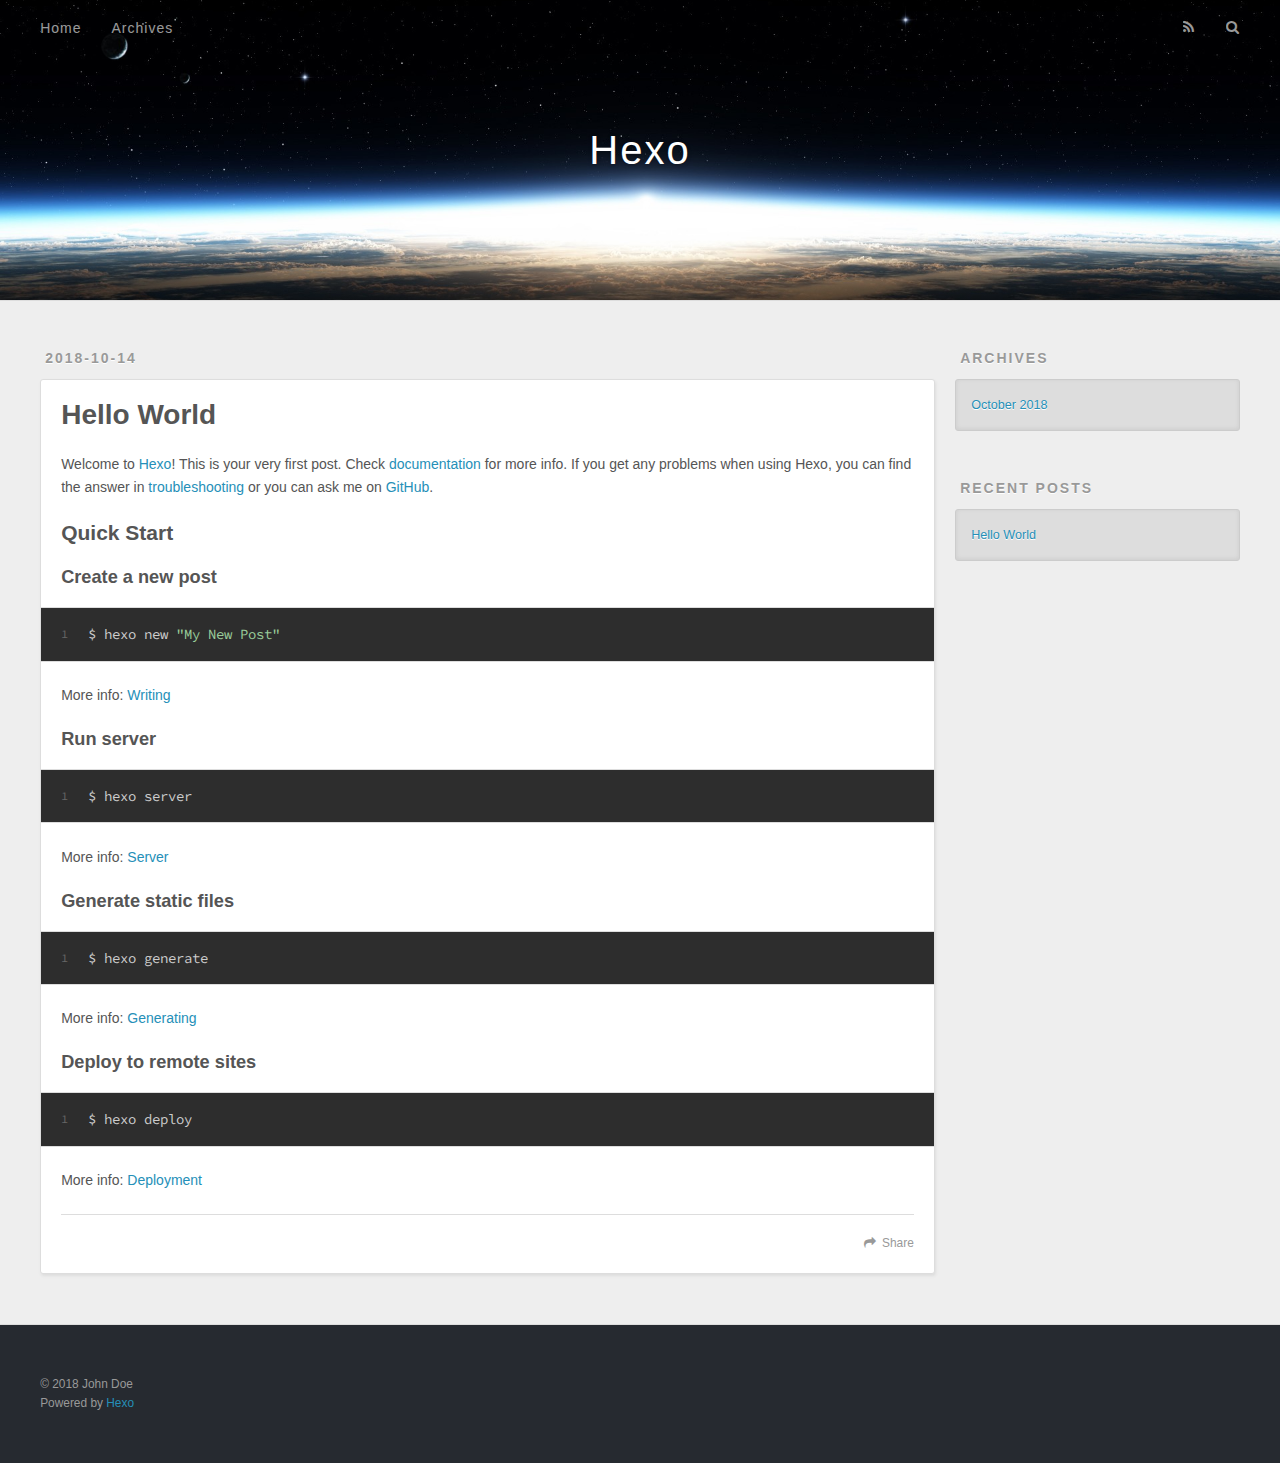
==== index.html @ ed38e5c5 "Site updated: 2018-10-14 09:29:21" ====
<!DOCTYPE html>
<html>
<head>
  <meta charset="utf-8">
  

  
  <title>Hexo</title>
  <meta name="viewport" content="width=device-width, initial-scale=1, maximum-scale=1">
  <meta property="og:type" content="website">
<meta property="og:title" content="Hexo">
<meta property="og:url" content="http://yoursite.com/index.html">
<meta property="og:site_name" content="Hexo">
<meta property="og:locale" content="default">
<meta name="twitter:card" content="summary">
<meta name="twitter:title" content="Hexo">
  
    <link rel="alternate" href="/atom.xml" title="Hexo" type="application/atom+xml">
  
  
    <link rel="icon" href="/favicon.png">
  
  
    <link href="//fonts.googleapis.com/css?family=Source+Code+Pro" rel="stylesheet" type="text/css">
  
  <link rel="stylesheet" href="/css/style.css">
</head>

<body>
  <div id="container">
    <div id="wrap">
      <header id="header">
  <div id="banner"></div>
  <div id="header-outer" class="outer">
    <div id="header-title" class="inner">
      <h1 id="logo-wrap">
        <a href="/" id="logo">Hexo</a>
      </h1>
      
    </div>
    <div id="header-inner" class="inner">
      <nav id="main-nav">
        <a id="main-nav-toggle" class="nav-icon"></a>
        
          <a class="main-nav-link" href="/">Home</a>
        
          <a class="main-nav-link" href="/archives">Archives</a>
        
      </nav>
      <nav id="sub-nav">
        
          <a id="nav-rss-link" class="nav-icon" href="/atom.xml" title="RSS Feed"></a>
        
        <a id="nav-search-btn" class="nav-icon" title="Search"></a>
      </nav>
      <div id="search-form-wrap">
        <form action="//google.com/search" method="get" accept-charset="UTF-8" class="search-form"><input type="search" name="q" class="search-form-input" placeholder="Search"><button type="submit" class="search-form-submit">&#xF002;</button><input type="hidden" name="sitesearch" value="http://yoursite.com"></form>
      </div>
    </div>
  </div>
</header>
      <div class="outer">
        <section id="main">
  
    <article id="post-hello-world" class="article article-type-post" itemscope itemprop="blogPost">
  <div class="article-meta">
    <a href="/2018/10/14/hello-world/" class="article-date">
  <time datetime="2018-10-14T00:59:15.276Z" itemprop="datePublished">2018-10-14</time>
</a>
    
  </div>
  <div class="article-inner">
    
    
      <header class="article-header">
        
  
    <h1 itemprop="name">
      <a class="article-title" href="/2018/10/14/hello-world/">Hello World</a>
    </h1>
  

      </header>
    
    <div class="article-entry" itemprop="articleBody">
      
        <p>Welcome to <a href="https://hexo.io/" target="_blank" rel="noopener">Hexo</a>! This is your very first post. Check <a href="https://hexo.io/docs/" target="_blank" rel="noopener">documentation</a> for more info. If you get any problems when using Hexo, you can find the answer in <a href="https://hexo.io/docs/troubleshooting.html" target="_blank" rel="noopener">troubleshooting</a> or you can ask me on <a href="https://github.com/hexojs/hexo/issues" target="_blank" rel="noopener">GitHub</a>.</p>
<h2 id="Quick-Start"><a href="#Quick-Start" class="headerlink" title="Quick Start"></a>Quick Start</h2><h3 id="Create-a-new-post"><a href="#Create-a-new-post" class="headerlink" title="Create a new post"></a>Create a new post</h3><figure class="highlight bash"><table><tr><td class="gutter"><pre><span class="line">1</span><br></pre></td><td class="code"><pre><span class="line">$ hexo new <span class="string">"My New Post"</span></span><br></pre></td></tr></table></figure>
<p>More info: <a href="https://hexo.io/docs/writing.html" target="_blank" rel="noopener">Writing</a></p>
<h3 id="Run-server"><a href="#Run-server" class="headerlink" title="Run server"></a>Run server</h3><figure class="highlight bash"><table><tr><td class="gutter"><pre><span class="line">1</span><br></pre></td><td class="code"><pre><span class="line">$ hexo server</span><br></pre></td></tr></table></figure>
<p>More info: <a href="https://hexo.io/docs/server.html" target="_blank" rel="noopener">Server</a></p>
<h3 id="Generate-static-files"><a href="#Generate-static-files" class="headerlink" title="Generate static files"></a>Generate static files</h3><figure class="highlight bash"><table><tr><td class="gutter"><pre><span class="line">1</span><br></pre></td><td class="code"><pre><span class="line">$ hexo generate</span><br></pre></td></tr></table></figure>
<p>More info: <a href="https://hexo.io/docs/generating.html" target="_blank" rel="noopener">Generating</a></p>
<h3 id="Deploy-to-remote-sites"><a href="#Deploy-to-remote-sites" class="headerlink" title="Deploy to remote sites"></a>Deploy to remote sites</h3><figure class="highlight bash"><table><tr><td class="gutter"><pre><span class="line">1</span><br></pre></td><td class="code"><pre><span class="line">$ hexo deploy</span><br></pre></td></tr></table></figure>
<p>More info: <a href="https://hexo.io/docs/deployment.html" target="_blank" rel="noopener">Deployment</a></p>

      
    </div>
    <footer class="article-footer">
      <a data-url="http://yoursite.com/2018/10/14/hello-world/" data-id="cjn86ywer0000tgvapz00wx43" class="article-share-link">Share</a>
      
      
    </footer>
  </div>
  
</article>


  


</section>
        
          <aside id="sidebar">
  
    

  
    

  
    
  
    
  <div class="widget-wrap">
    <h3 class="widget-title">Archives</h3>
    <div class="widget">
      <ul class="archive-list"><li class="archive-list-item"><a class="archive-list-link" href="/archives/2018/10/">October 2018</a></li></ul>
    </div>
  </div>


  
    
  <div class="widget-wrap">
    <h3 class="widget-title">Recent Posts</h3>
    <div class="widget">
      <ul>
        
          <li>
            <a href="/2018/10/14/hello-world/">Hello World</a>
          </li>
        
      </ul>
    </div>
  </div>

  
</aside>
        
      </div>
      <footer id="footer">
  
  <div class="outer">
    <div id="footer-info" class="inner">
      &copy; 2018 John Doe<br>
      Powered by <a href="http://hexo.io/" target="_blank">Hexo</a>
    </div>
  </div>
</footer>
    </div>
    <nav id="mobile-nav">
  
    <a href="/" class="mobile-nav-link">Home</a>
  
    <a href="/archives" class="mobile-nav-link">Archives</a>
  
</nav>
    

<script src="//ajax.googleapis.com/ajax/libs/jquery/2.0.3/jquery.min.js"></script>


  <link rel="stylesheet" href="/fancybox/jquery.fancybox.css">
  <script src="/fancybox/jquery.fancybox.pack.js"></script>


<script src="/js/script.js"></script>



  </div>
</body>
</html>
---- css/style.css ----
body {
  width: 100%;
}
body:before,
body:after {
  content: "";
  display: table;
}
body:after {
  clear: both;
}
html,
body,
div,
span,
applet,
object,
iframe,
h1,
h2,
h3,
h4,
h5,
h6,
p,
blockquote,
pre,
a,
abbr,
acronym,
address,
big,
cite,
code,
del,
dfn,
em,
img,
ins,
kbd,
q,
s,
samp,
small,
strike,
strong,
sub,
sup,
tt,
var,
dl,
dt,
dd,
ol,
ul,
li,
fieldset,
form,
label,
legend,
table,
caption,
tbody,
tfoot,
thead,
tr,
th,
td {
  margin: 0;
  padding: 0;
  border: 0;
  outline: 0;
  font-weight: inherit;
  font-style: inherit;
  font-family: inherit;
  font-size: 100%;
  vertical-align: baseline;
}
body {
  line-height: 1;
  color: #000;
  background: #fff;
}
ol,
ul {
  list-style: none;
}
table {
  border-collapse: separate;
  border-spacing: 0;
  vertical-align: middle;
}
caption,
th,
td {
  text-align: left;
  font-weight: normal;
  vertical-align: middle;
}
a img {
  border: none;
}
input,
button {
  margin: 0;
  padding: 0;
}
input::-moz-focus-inner,
button::-moz-focus-inner {
  border: 0;
  padding: 0;
}
@font-face {
  font-family: FontAwesome;
  font-style: normal;
  font-weight: normal;
  src: url("fonts/fontawesome-webfont.eot?v=#4.0.3");
  src: url("fonts/fontawesome-webfont.eot?#iefix&v=#4.0.3") format("embedded-opentype"), url("fonts/fontawesome-webfont.woff?v=#4.0.3") format("woff"), url("fonts/fontawesome-webfont.ttf?v=#4.0.3") format("truetype"), url("fonts/fontawesome-webfont.svg#fontawesomeregular?v=#4.0.3") format("svg");
}
html,
body,
#container {
  height: 100%;
}
body {
  background: #eee;
  font: 14px -apple-system, BlinkMacSystemFont, "Segoe UI", "Roboto", "Oxygen", "Ubuntu", "Cantarell", "Fira Sans", "Droid Sans", "Helvetica Neue", sans-serif;
  -webkit-text-size-adjust: 100%;
}
.outer {
  max-width: 1220px;
  margin: 0 auto;
  padding: 0 20px;
}
.outer:before,
.outer:after {
  content: "";
  display: table;
}
.outer:after {
  clear: both;
}
.inner {
  display: inline;
  float: left;
  width: 98.33333333333333%;
  margin: 0 0.833333333333333%;
}
.left,
.alignleft {
  float: left;
}
.right,
.alignright {
  float: right;
}
.clear {
  clear: both;
}
#container {
  position: relative;
}
.mobile-nav-on {
  overflow: hidden;
}
#wrap {
  height: 100%;
  width: 100%;
  position: absolute;
  top: 0;
  left: 0;
  -webkit-transition: 0.2s ease-out;
  -moz-transition: 0.2s ease-out;
  -ms-transition: 0.2s ease-out;
  transition: 0.2s ease-out;
  z-index: 1;
  background: #eee;
}
.mobile-nav-on #wrap {
  left: 280px;
}
@media screen and (min-width: 768px) {
  #main {
    display: inline;
    float: left;
    width: 73.33333333333333%;
    margin: 0 0.833333333333333%;
  }
}
.article-date,
.article-category-link,
.archive-year,
.widget-title {
  text-decoration: none;
  text-transform: uppercase;
  letter-spacing: 2px;
  color: #999;
  margin-bottom: 1em;
  margin-left: 5px;
  line-height: 1em;
  text-shadow: 0 1px #fff;
  font-weight: bold;
}
.article-inner,
.archive-article-inner {
  background: #fff;
  -webkit-box-shadow: 1px 2px 3px #ddd;
  box-shadow: 1px 2px 3px #ddd;
  border: 1px solid #ddd;
  border-radius: 3px;
}
.article-entry h1,
.widget h1 {
  font-size: 2em;
}
.article-entry h2,
.widget h2 {
  font-size: 1.5em;
}
.article-entry h3,
.widget h3 {
  font-size: 1.3em;
}
.article-entry h4,
.widget h4 {
  font-size: 1.2em;
}
.article-entry h5,
.widget h5 {
  font-size: 1em;
}
.article-entry h6,
.widget h6 {
  font-size: 1em;
  color: #999;
}
.article-entry hr,
.widget hr {
  border: 1px dashed #ddd;
}
.article-entry strong,
.widget strong {
  font-weight: bold;
}
.article-entry em,
.widget em,
.article-entry cite,
.widget cite {
  font-style: italic;
}
.article-entry sup,
.widget sup,
.article-entry sub,
.widget sub {
  font-size: 0.75em;
  line-height: 0;
  position: relative;
  vertical-align: baseline;
}
.article-entry sup,
.widget sup {
  top: -0.5em;
}
.article-entry sub,
.widget sub {
  bottom: -0.2em;
}
.article-entry small,
.widget small {
  font-size: 0.85em;
}
.article-entry acronym,
.widget acronym,
.article-entry abbr,
.widget abbr {
  border-bottom: 1px dotted;
}
.article-entry ul,
.widget ul,
.article-entry ol,
.widget ol,
.article-entry dl,
.widget dl {
  margin: 0 20px;
  line-height: 1.6em;
}
.article-entry ul ul,
.widget ul ul,
.article-entry ol ul,
.widget ol ul,
.article-entry ul ol,
.widget ul ol,
.article-entry ol ol,
.widget ol ol {
  margin-top: 0;
  margin-bottom: 0;
}
.article-entry ul,
.widget ul {
  list-style: disc;
}
.article-entry ol,
.widget ol {
  list-style: decimal;
}
.article-entry dt,
.widget dt {
  font-weight: bold;
}
#header {
  height: 300px;
  position: relative;
  border-bottom: 1px solid #ddd;
}
#header:before,
#header:after {
  content: "";
  position: absolute;
  left: 0;
  right: 0;
  height: 40px;
}
#header:before {
  top: 0;
  background: -webkit-linear-gradient(rgba(0,0,0,0.2), transparent);
  background: -moz-linear-gradient(rgba(0,0,0,0.2), transparent);
  background: -ms-linear-gradient(rgba(0,0,0,0.2), transparent);
  background: linear-gradient(rgba(0,0,0,0.2), transparent);
}
#header:after {
  bottom: 0;
  background: -webkit-linear-gradient(transparent, rgba(0,0,0,0.2));
  background: -moz-linear-gradient(transparent, rgba(0,0,0,0.2));
  background: -ms-linear-gradient(transparent, rgba(0,0,0,0.2));
  background: linear-gradient(transparent, rgba(0,0,0,0.2));
}
#header-outer {
  height: 100%;
  position: relative;
}
#header-inner {
  position: relative;
  overflow: hidden;
}
#banner {
  position: absolute;
  top: 0;
  left: 0;
  width: 100%;
  height: 100%;
  background: url("images/banner.jpg") center #000;
  -webkit-background-size: cover;
  -moz-background-size: cover;
  background-size: cover;
  z-index: -1;
}
#header-title {
  text-align: center;
  height: 40px;
  position: absolute;
  top: 50%;
  left: 0;
  margin-top: -20px;
}
#logo,
#subtitle {
  text-decoration: none;
  color: #fff;
  font-weight: 300;
  text-shadow: 0 1px 4px rgba(0,0,0,0.3);
}
#logo {
  font-size: 40px;
  line-height: 40px;
  letter-spacing: 2px;
}
#subtitle {
  font-size: 16px;
  line-height: 16px;
  letter-spacing: 1px;
}
#subtitle-wrap {
  margin-top: 16px;
}
#main-nav {
  float: left;
  margin-left: -15px;
}
.nav-icon,
.main-nav-link {
  float: left;
  color: #fff;
  opacity: 0.6;
  text-decoration: none;
  text-shadow: 0 1px rgba(0,0,0,0.2);
  -webkit-transition: opacity 0.2s;
  -moz-transition: opacity 0.2s;
  -ms-transition: opacity 0.2s;
  transition: opacity 0.2s;
  display: block;
  padding: 20px 15px;
}
.nav-icon:hover,
.main-nav-link:hover {
  opacity: 1;
}
.nav-icon {
  font-family: FontAwesome;
  text-align: center;
  font-size: 14px;
  width: 14px;
  height: 14px;
  padding: 20px 15px;
  position: relative;
  cursor: pointer;
}
.main-nav-link {
  font-weight: 300;
  letter-spacing: 1px;
}
@media screen and (max-width: 479px) {
  .main-nav-link {
    display: none;
  }
}
#main-nav-toggle {
  display: none;
}
#main-nav-toggle:before {
  content: "\f0c9";
}
@media screen and (max-width: 479px) {
  #main-nav-toggle {
    display: block;
  }
}
#sub-nav {
  float: right;
  margin-right: -15px;
}
#nav-rss-link:before {
  content: "\f09e";
}
#nav-search-btn:before {
  content: "\f002";
}
#search-form-wrap {
  position: absolute;
  top: 15px;
  width: 150px;
  height: 30px;
  right: -150px;
  opacity: 0;
  -webkit-transition: 0.2s ease-out;
  -moz-transition: 0.2s ease-out;
  -ms-transition: 0.2s ease-out;
  transition: 0.2s ease-out;
}
#search-form-wrap.on {
  opacity: 1;
  right: 0;
}
@media screen and (max-width: 479px) {
  #search-form-wrap {
    width: 100%;
    right: -100%;
  }
}
.search-form {
  position: absolute;
  top: 0;
  left: 0;
  right: 0;
  background: #fff;
  padding: 5px 15px;
  border-radius: 15px;
  -webkit-box-shadow: 0 0 10px rgba(0,0,0,0.3);
  box-shadow: 0 0 10px rgba(0,0,0,0.3);
}
.search-form-input {
  border: none;
  background: none;
  color: #555;
  width: 100%;
  font: 13px -apple-system, BlinkMacSystemFont, "Segoe UI", "Roboto", "Oxygen", "Ubuntu", "Cantarell", "Fira Sans", "Droid Sans", "Helvetica Neue", sans-serif;
  outline: none;
}
.search-form-input::-webkit-search-results-decoration,
.search-form-input::-webkit-search-cancel-button {
  -webkit-appearance: none;
}
.search-form-submit {
  position: absolute;
  top: 50%;
  right: 10px;
  margin-top: -7px;
  font: 13px FontAwesome;
  border: none;
  background: none;
  color: #bbb;
  cursor: pointer;
}
.search-form-submit:hover,
.search-form-submit:focus {
  color: #777;
}
.article {
  margin: 50px 0;
}
.article-inner {
  overflow: hidden;
}
.article-meta:before,
.article-meta:after {
  content: "";
  display: table;
}
.article-meta:after {
  clear: both;
}
.article-date {
  float: left;
}
.article-category {
  float: left;
  line-height: 1em;
  color: #ccc;
  text-shadow: 0 1px #fff;
  margin-left: 8px;
}
.article-category:before {
  content: "\2022";
}
.article-category-link {
  margin: 0 12px 1em;
}
.article-header {
  padding: 20px 20px 0;
}
.article-title {
  text-decoration: none;
  font-size: 2em;
  font-weight: bold;
  color: #555;
  line-height: 1.1em;
  -webkit-transition: color 0.2s;
  -moz-transition: color 0.2s;
  -ms-transition: color 0.2s;
  transition: color 0.2s;
}
a.article-title:hover {
  color: #258fb8;
}
.article-entry {
  color: #555;
  padding: 0 20px;
}
.article-entry:before,
.article-entry:after {
  content: "";
  display: table;
}
.article-entry:after {
  clear: both;
}
.article-entry p,
.article-entry table {
  line-height: 1.6em;
  margin: 1.6em 0;
}
.article-entry h1,
.article-entry h2,
.article-entry h3,
.article-entry h4,
.article-entry h5,
.article-entry h6 {
  font-weight: bold;
}
.article-entry h1,
.article-entry h2,
.article-entry h3,
.article-entry h4,
.article-entry h5,
.article-entry h6 {
  line-height: 1.1em;
  margin: 1.1em 0;
}
.article-entry a {
  color: #258fb8;
  text-decoration: none;
}
.article-entry a:hover {
  text-decoration: underline;
}
.article-entry ul,
.article-entry ol,
.article-entry dl {
  margin-top: 1.6em;
  margin-bottom: 1.6em;
}
.article-entry img,
.article-entry video {
  max-width: 100%;
  height: auto;
  display: block;
  margin: auto;
}
.article-entry iframe {
  border: none;
}
.article-entry table {
  width: 100%;
  border-collapse: collapse;
  border-spacing: 0;
}
.article-entry th {
  font-weight: bold;
  border-bottom: 3px solid #ddd;
  padding-bottom: 0.5em;
}
.article-entry td {
  border-bottom: 1px solid #ddd;
  padding: 10px 0;
}
.article-entry blockquote {
  font-family: Georgia, "Times New Roman", serif;
  font-size: 1.4em;
  margin: 1.6em 20px;
  text-align: center;
}
.article-entry blockquote footer {
  font-size: 14px;
  margin: 1.6em 0;
  font-family: -apple-system, BlinkMacSystemFont, "Segoe UI", "Roboto", "Oxygen", "Ubuntu", "Cantarell", "Fira Sans", "Droid Sans", "Helvetica Neue", sans-serif;
}
.article-entry blockquote footer cite:before {
  content: "—";
  padding: 0 0.5em;
}
.article-entry .pullquote {
  text-align: left;
  width: 45%;
  margin: 0;
}
.article-entry .pullquote.left {
  margin-left: 0.5em;
  margin-right: 1em;
}
.article-entry .pullquote.right {
  margin-right: 0.5em;
  margin-left: 1em;
}
.article-entry .caption {
  color: #999;
  display: block;
  font-size: 0.9em;
  margin-top: 0.5em;
  position: relative;
  text-align: center;
}
.article-entry .video-container {
  position: relative;
  padding-top: 56.25%;
  height: 0;
  overflow: hidden;
}
.article-entry .video-container iframe,
.article-entry .video-container object,
.article-entry .video-container embed {
  position: absolute;
  top: 0;
  left: 0;
  width: 100%;
  height: 100%;
  margin-top: 0;
}
.article-more-link a {
  display: inline-block;
  line-height: 1em;
  padding: 6px 15px;
  border-radius: 15px;
  background: #eee;
  color: #999;
  text-shadow: 0 1px #fff;
  text-decoration: none;
}
.article-more-link a:hover {
  background: #258fb8;
  color: #fff;
  text-decoration: none;
  text-shadow: 0 1px #1e7293;
}
.article-footer {
  font-size: 0.85em;
  line-height: 1.6em;
  border-top: 1px solid #ddd;
  padding-top: 1.6em;
  margin: 0 20px 20px;
}
.article-footer:before,
.article-footer:after {
  content: "";
  display: table;
}
.article-footer:after {
  clear: both;
}
.article-footer a {
  color: #999;
  text-decoration: none;
}
.article-footer a:hover {
  color: #555;
}
.article-tag-list-item {
  float: left;
  margin-right: 10px;
}
.article-tag-list-link:before {
  content: "#";
}
.article-comment-link {
  float: right;
}
.article-comment-link:before {
  content: "\f075";
  font-family: FontAwesome;
  padding-right: 8px;
}
.article-share-link {
  cursor: pointer;
  float: right;
  margin-left: 20px;
}
.article-share-link:before {
  content: "\f064";
  font-family: FontAwesome;
  padding-right: 6px;
}
#article-nav {
  position: relative;
}
#article-nav:before,
#article-nav:after {
  content: "";
  display: table;
}
#article-nav:after {
  clear: both;
}
@media screen and (min-width: 768px) {
  #article-nav {
    margin: 50px 0;
  }
  #article-nav:before {
    width: 8px;
    height: 8px;
    position: absolute;
    top: 50%;
    left: 50%;
    margin-top: -4px;
    margin-left: -4px;
    content: "";
    border-radius: 50%;
    background: #ddd;
    -webkit-box-shadow: 0 1px 2px #fff;
    box-shadow: 0 1px 2px #fff;
  }
}
.article-nav-link-wrap {
  text-decoration: none;
  text-shadow: 0 1px #fff;
  color: #999;
  -webkit-box-sizing: border-box;
  -moz-box-sizing: border-box;
  box-sizing: border-box;
  margin-top: 50px;
  text-align: center;
  display: block;
}
.article-nav-link-wrap:hover {
  color: #555;
}
@media screen and (min-width: 768px) {
  .article-nav-link-wrap {
    width: 50%;
    margin-top: 0;
  }
}
@media screen and (min-width: 768px) {
  #article-nav-newer {
    float: left;
    text-align: right;
    padding-right: 20px;
  }
}
@media screen and (min-width: 768px) {
  #article-nav-older {
    float: right;
    text-align: left;
    padding-left: 20px;
  }
}
.article-nav-caption {
  text-transform: uppercase;
  letter-spacing: 2px;
  color: #ddd;
  line-height: 1em;
  font-weight: bold;
}
#article-nav-newer .article-nav-caption {
  margin-right: -2px;
}
.article-nav-title {
  font-size: 0.85em;
  line-height: 1.6em;
  margin-top: 0.5em;
}
.article-share-box {
  position: absolute;
  display: none;
  background: #fff;
  -webkit-box-shadow: 1px 2px 10px rgba(0,0,0,0.2);
  box-shadow: 1px 2px 10px rgba(0,0,0,0.2);
  border-radius: 3px;
  margin-left: -145px;
  overflow: hidden;
  z-index: 1;
}
.article-share-box.on {
  display: block;
}
.article-share-input {
  width: 100%;
  background: none;
  -webkit-box-sizing: border-box;
  -moz-box-sizing: border-box;
  box-sizing: border-box;
  font: 14px -apple-system, BlinkMacSystemFont, "Segoe UI", "Roboto", "Oxygen", "Ubuntu", "Cantarell", "Fira Sans", "Droid Sans", "Helvetica Neue", sans-serif;
  padding: 0 15px;
  color: #555;
  outline: none;
  border: 1px solid #ddd;
  border-radius: 3px 3px 0 0;
  height: 36px;
  line-height: 36px;
}
.article-share-links {
  background: #eee;
}
.article-share-links:before,
.article-share-links:after {
  content: "";
  display: table;
}
.article-share-links:after {
  clear: both;
}
.article-share-twitter,
.article-share-facebook,
.article-share-pinterest,
.article-share-google {
  width: 50px;
  height: 36px;
  display: block;
  float: left;
  position: relative;
  color: #999;
  text-shadow: 0 1px #fff;
}
.article-share-twitter:before,
.article-share-facebook:before,
.article-share-pinterest:before,
.article-share-google:before {
  font-size: 20px;
  font-family: FontAwesome;
  width: 20px;
  height: 20px;
  position: absolute;
  top: 50%;
  left: 50%;
  margin-top: -10px;
  margin-left: -10px;
  text-align: center;
}
.article-share-twitter:hover,
.article-share-facebook:hover,
.article-share-pinterest:hover,
.article-share-google:hover {
  color: #fff;
}
.article-share-twitter:before {
  content: "\f099";
}
.article-share-twitter:hover {
  background: #00aced;
  text-shadow: 0 1px #008abe;
}
.article-share-facebook:before {
  content: "\f09a";
}
.article-share-facebook:hover {
  background: #3b5998;
  text-shadow: 0 1px #2f477a;
}
.article-share-pinterest:before {
  content: "\f0d2";
}
.article-share-pinterest:hover {
  background: #cb2027;
  text-shadow: 0 1px #a21a1f;
}
.article-share-google:before {
  content: "\f0d5";
}
.article-share-google:hover {
  background: #dd4b39;
  text-shadow: 0 1px #be3221;
}
.article-gallery {
  background: #000;
  position: relative;
}
.article-gallery-photos {
  position: relative;
  overflow: hidden;
}
.article-gallery-img {
  display: none;
  max-width: 100%;
}
.article-gallery-img:first-child {
  display: block;
}
.article-gallery-img.loaded {
  position: absolute;
  display: block;
}
.article-gallery-img img {
  display: block;
  max-width: 100%;
  margin: 0 auto;
}
#comments {
  background: #fff;
  -webkit-box-shadow: 1px 2px 3px #ddd;
  box-shadow: 1px 2px 3px #ddd;
  padding: 20px;
  border: 1px solid #ddd;
  border-radius: 3px;
  margin: 50px 0;
}
#comments a {
  color: #258fb8;
}
.archives-wrap {
  margin: 50px 0;
}
.archives:before,
.archives:after {
  content: "";
  display: table;
}
.archives:after {
  clear: both;
}
.archive-year-wrap {
  margin-bottom: 1em;
}
.archives {
  -webkit-column-gap: 10px;
  -moz-column-gap: 10px;
  column-gap: 10px;
}
@media screen and (min-width: 480px) and (max-width: 767px) {
  .archives {
    -webkit-column-count: 2;
    -moz-column-count: 2;
    column-count: 2;
  }
}
@media screen and (min-width: 768px) {
  .archives {
    -webkit-column-count: 3;
    -moz-column-count: 3;
    column-count: 3;
  }
}
.archive-article {
  -webkit-column-break-inside: avoid;
  page-break-inside: avoid;
  overflow: hidden;
  break-inside: avoid-column;
}
.archive-article-inner {
  padding: 10px;
  margin-bottom: 15px;
}
.archive-article-title {
  text-decoration: none;
  font-weight: bold;
  color: #555;
  -webkit-transition: color 0.2s;
  -moz-transition: color 0.2s;
  -ms-transition: color 0.2s;
  transition: color 0.2s;
  line-height: 1.6em;
}
.archive-article-title:hover {
  color: #258fb8;
}
.archive-article-footer {
  margin-top: 1em;
}
.archive-article-date {
  color: #999;
  text-decoration: none;
  font-size: 0.85em;
  line-height: 1em;
  margin-bottom: 0.5em;
  display: block;
}
#page-nav {
  margin: 50px auto;
  background: #fff;
  -webkit-box-shadow: 1px 2px 3px #ddd;
  box-shadow: 1px 2px 3px #ddd;
  border: 1px solid #ddd;
  border-radius: 3px;
  text-align: center;
  color: #999;
  overflow: hidden;
}
#page-nav:before,
#page-nav:after {
  content: "";
  display: table;
}
#page-nav:after {
  clear: both;
}
#page-nav a,
#page-nav span {
  padding: 10px 20px;
  line-height: 1;
  height: 2ex;
}
#page-nav a {
  color: #999;
  text-decoration: none;
}
#page-nav a:hover {
  background: #999;
  color: #fff;
}
#page-nav .prev {
  float: left;
}
#page-nav .next {
  float: right;
}
#page-nav .page-number {
  display: inline-block;
}
@media screen and (max-width: 479px) {
  #page-nav .page-number {
    display: none;
  }
}
#page-nav .current {
  color: #555;
  font-weight: bold;
}
#page-nav .space {
  color: #ddd;
}
#footer {
  background: #262a30;
  padding: 50px 0;
  border-top: 1px solid #ddd;
  color: #999;
}
#footer a {
  color: #258fb8;
  text-decoration: none;
}
#footer a:hover {
  text-decoration: underline;
}
#footer-info {
  line-height: 1.6em;
  font-size: 0.85em;
}
.article-entry pre,
.article-entry .highlight {
  background: #2d2d2d;
  margin: 0 -20px;
  padding: 15px 20px;
  border-style: solid;
  border-color: #ddd;
  border-width: 1px 0;
  overflow: auto;
  color: #ccc;
  line-height: 22.400000000000002px;
}
.article-entry .highlight .gutter pre,
.article-entry .gist .gist-file .gist-data .line-numbers {
  color: #666;
  font-size: 0.85em;
}
.article-entry pre,
.article-entry code {
  font-family: "Source Code Pro", Consolas, Monaco, Menlo, Consolas, monospace;
}
.article-entry code {
  background: #eee;
  text-shadow: 0 1px #fff;
  padding: 0 0.3em;
}
.article-entry pre code {
  background: none;
  text-shadow: none;
  padding: 0;
}
.article-entry .highlight pre {
  border: none;
  margin: 0;
  padding: 0;
}
.article-entry .highlight table {
  margin: 0;
  width: auto;
}
.article-entry .highlight td {
  border: none;
  padding: 0;
}
.article-entry .highlight figcaption {
  font-size: 0.85em;
  color: #999;
  line-height: 1em;
  margin-bottom: 1em;
}
.article-entry .highlight figcaption:before,
.article-entry .highlight figcaption:after {
  content: "";
  display: table;
}
.article-entry .highlight figcaption:after {
  clear: both;
}
.article-entry .highlight figcaption a {
  float: right;
}
.article-entry .highlight .gutter pre {
  text-align: right;
  padding-right: 20px;
}
.article-entry .highlight .line {
  height: 22.400000000000002px;
}
.article-entry .highlight .line.marked {
  background: #515151;
}
.article-entry .gist {
  margin: 0 -20px;
  border-style: solid;
  border-color: #ddd;
  border-width: 1px 0;
  background: #2d2d2d;
  padding: 15px 20px 15px 0;
}
.article-entry .gist .gist-file {
  border: none;
  font-family: "Source Code Pro", Consolas, Monaco, Menlo, Consolas, monospace;
  margin: 0;
}
.article-entry .gist .gist-file .gist-data {
  background: none;
  border: none;
}
.article-entry .gist .gist-file .gist-data .line-numbers {
  background: none;
  border: none;
  padding: 0 20px 0 0;
}
.article-entry .gist .gist-file .gist-data .line-data {
  padding: 0 !important;
}
.article-entry .gist .gist-file .highlight {
  margin: 0;
  padding: 0;
  border: none;
}
.article-entry .gist .gist-file .gist-meta {
  background: #2d2d2d;
  color: #999;
  font: 0.85em -apple-system, BlinkMacSystemFont, "Segoe UI", "Roboto", "Oxygen", "Ubuntu", "Cantarell", "Fira Sans", "Droid Sans", "Helvetica Neue", sans-serif;
  text-shadow: 0 0;
  padding: 0;
  margin-top: 1em;
  margin-left: 20px;
}
.article-entry .gist .gist-file .gist-meta a {
  color: #258fb8;
  font-weight: normal;
}
.article-entry .gist .gist-file .gist-meta a:hover {
  text-decoration: underline;
}
pre .comment,
pre .title {
  color: #999;
}
pre .variable,
pre .attribute,
pre .tag,
pre .regexp,
pre .ruby .constant,
pre .xml .tag .title,
pre .xml .pi,
pre .xml .doctype,
pre .html .doctype,
pre .css .id,
pre .css .class,
pre .css .pseudo {
  color: #f2777a;
}
pre .number,
pre .preprocessor,
pre .built_in,
pre .literal,
pre .params,
pre .constant {
  color: #f99157;
}
pre .class,
pre .ruby .class .title,
pre .css .rules .attribute {
  color: #9c9;
}
pre .string,
pre .value,
pre .inheritance,
pre .header,
pre .ruby .symbol,
pre .xml .cdata {
  color: #9c9;
}
pre .css .hexcolor {
  color: #6cc;
}
pre .function,
pre .python .decorator,
pre .python .title,
pre .ruby .function .title,
pre .ruby .title .keyword,
pre .perl .sub,
pre .javascript .title,
pre .coffeescript .title {
  color: #69c;
}
pre .keyword,
pre .javascript .function {
  color: #c9c;
}
@media screen and (max-width: 479px) {
  #mobile-nav {
    position: absolute;
    top: 0;
    left: 0;
    width: 280px;
    height: 100%;
    background: #191919;
    border-right: 1px solid #fff;
  }
}
@media screen and (max-width: 479px) {
  .mobile-nav-link {
    display: block;
    color: #999;
    text-decoration: none;
    padding: 15px 20px;
    font-weight: bold;
  }
  .mobile-nav-link:hover {
    color: #fff;
  }
}
@media screen and (min-width: 768px) {
  #sidebar {
    display: inline;
    float: left;
    width: 23.333333333333332%;
    margin: 0 0.833333333333333%;
  }
}
.widget-wrap {
  margin: 50px 0;
}
.widget {
  color: #777;
  text-shadow: 0 1px #fff;
  background: #ddd;
  -webkit-box-shadow: 0 -1px 4px #ccc inset;
  box-shadow: 0 -1px 4px #ccc inset;
  border: 1px solid #ccc;
  padding: 15px;
  border-radius: 3px;
}
.widget a {
  color: #258fb8;
  text-decoration: none;
}
.widget a:hover {
  text-decoration: underline;
}
.widget ul ul,
.widget ol ul,
.widget dl ul,
.widget ul ol,
.widget ol ol,
.widget dl ol,
.widget ul dl,
.widget ol dl,
.widget dl dl {
  margin-left: 15px;
  list-style: disc;
}
.widget {
  line-height: 1.6em;
  word-wrap: break-word;
  font-size: 0.9em;
}
.widget ul,
.widget ol {
  list-style: none;
  margin: 0;
}
.widget ul ul,
.widget ol ul,
.widget ul ol,
.widget ol ol {
  margin: 0 20px;
}
.widget ul ul,
.widget ol ul {
  list-style: disc;
}
.widget ul ol,
.widget ol ol {
  list-style: decimal;
}
.category-list-count,
.tag-list-count,
.archive-list-count {
  padding-left: 5px;
  color: #999;
  font-size: 0.85em;
}
.category-list-count:before,
.tag-list-count:before,
.archive-list-count:before {
  content: "(";
}
.category-list-count:after,
.tag-list-count:after,
.archive-list-count:after {
  content: ")";
}
.tagcloud a {
  margin-right: 5px;
  display: inline-block;
}
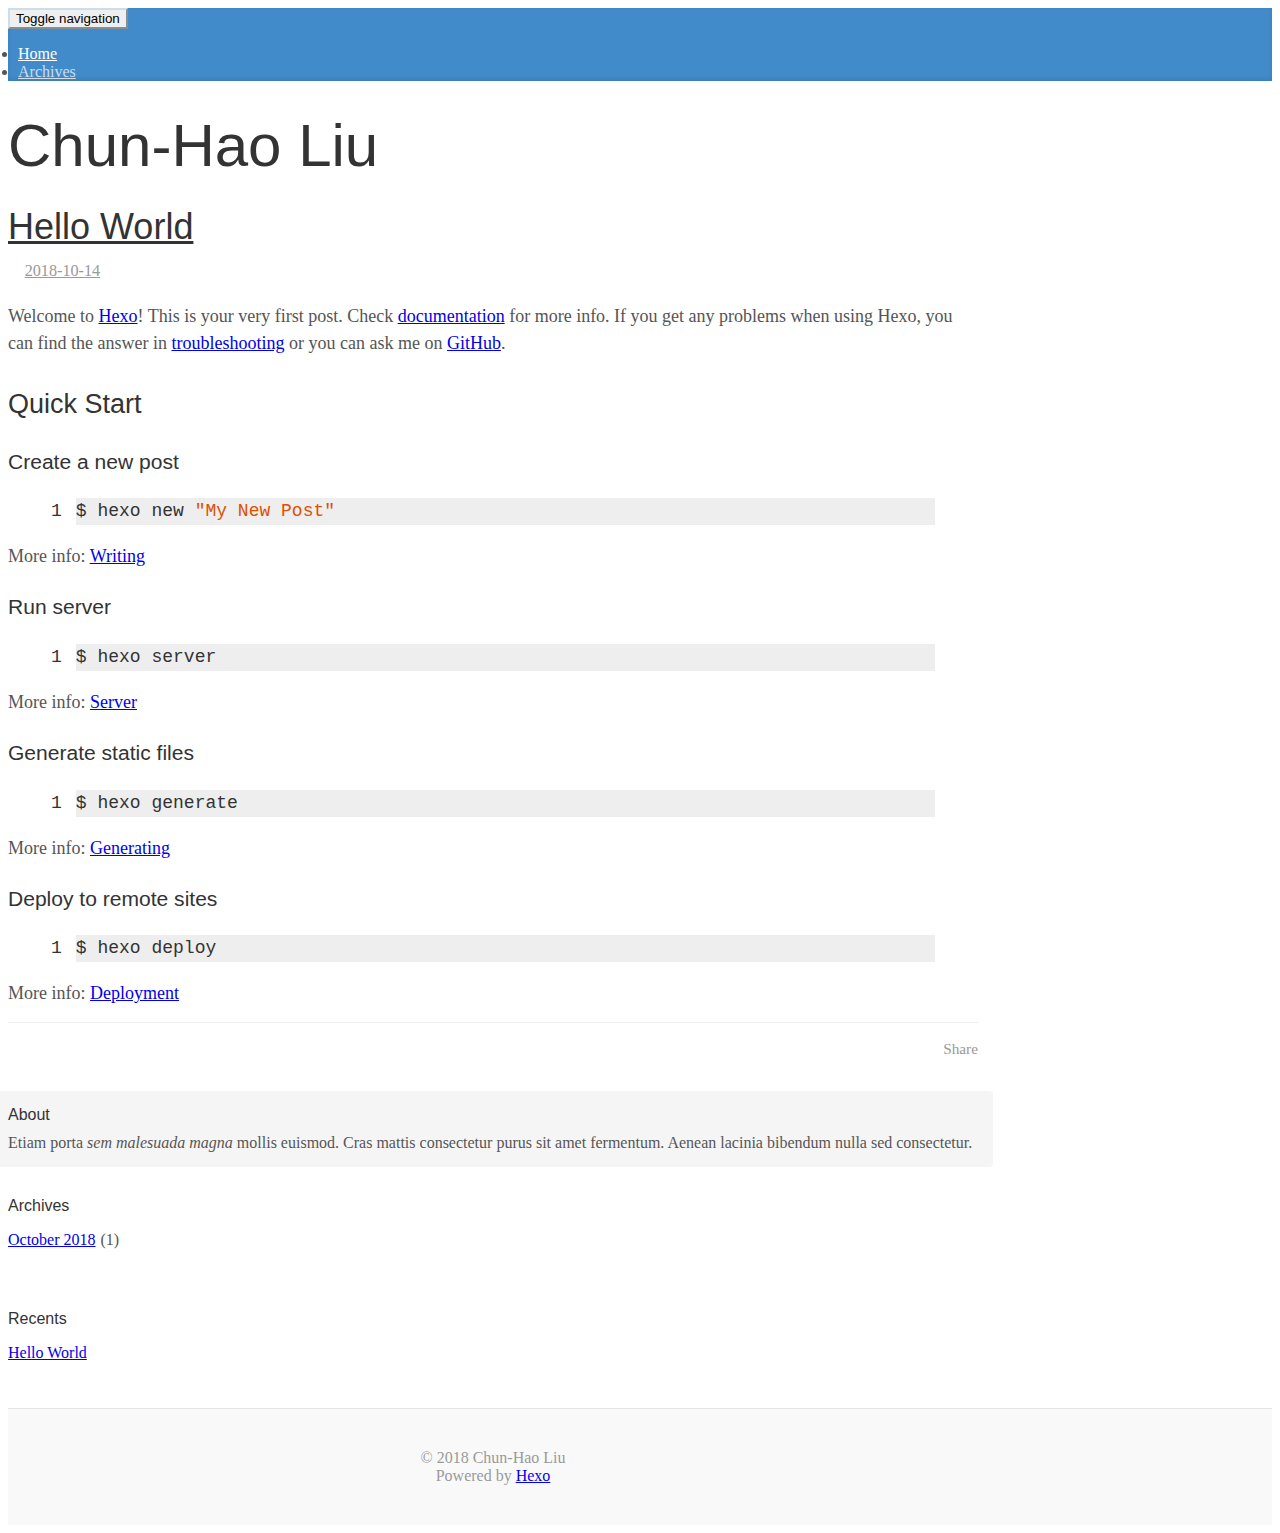
==== commit a84be23e: "Site updated: 2018-10-14 09:39:53" ====
--- a/index.html
+++ b/index.html
@@ -3,85 +3,103 @@
 <head>
   <meta charset="utf-8">
   
-
-  
-  <title>Hexo</title>
+  <title>Chun-Hao Liu</title>
   <meta name="viewport" content="width=device-width, initial-scale=1, maximum-scale=1">
   <meta property="og:type" content="website">
-<meta property="og:title" content="Hexo">
+<meta property="og:title" content="Chun-Hao Liu">
 <meta property="og:url" content="http://yoursite.com/index.html">
-<meta property="og:site_name" content="Hexo">
-<meta property="og:locale" content="default">
+<meta property="og:site_name" content="Chun-Hao Liu">
+<meta property="og:locale" content="zh">
 <meta name="twitter:card" content="summary">
-<meta name="twitter:title" content="Hexo">
-  
-    <link rel="alternate" href="/atom.xml" title="Hexo" type="application/atom+xml">
-  
-  
-    <link rel="icon" href="/favicon.png">
+<meta name="twitter:title" content="Chun-Hao Liu">
+  
+    <link rel="alternate" href="/atom.xml" title="Chun-Hao Liu" type="application/atom+xml">
+  
   
   
     <link href="//fonts.googleapis.com/css?family=Source+Code+Pro" rel="stylesheet" type="text/css">
   
-  <link rel="stylesheet" href="/css/style.css">
+
+  <link rel="stylesheet" href="https://maxcdn.bootstrapcdn.com/bootstrap/3.3.6/css/bootstrap.min.css" integrity="sha384-1q8mTJOASx8j1Au+a5WDVnPi2lkFfwwEAa8hDDdjZlpLegxhjVME1fgjWPGmkzs7" crossorigin="anonymous">
+
+  <link rel="stylesheet" href="https://maxcdn.bootstrapcdn.com/font-awesome/4.5.0/css/font-awesome.min.css" integrity="sha384-XdYbMnZ/QjLh6iI4ogqCTaIjrFk87ip+ekIjefZch0Y+PvJ8CDYtEs1ipDmPorQ+" crossorigin="anonymous">
+
+  <link rel="stylesheet" href="/css/styles.css">
+  
+
 </head>
 
 <body>
-  <div id="container">
-    <div id="wrap">
-      <header id="header">
-  <div id="banner"></div>
-  <div id="header-outer" class="outer">
-    <div id="header-title" class="inner">
-      <h1 id="logo-wrap">
-        <a href="/" id="logo">Hexo</a>
-      </h1>
-      
-    </div>
-    <div id="header-inner" class="inner">
-      <nav id="main-nav">
-        <a id="main-nav-toggle" class="nav-icon"></a>
-        
-          <a class="main-nav-link" href="/">Home</a>
-        
-          <a class="main-nav-link" href="/archives">Archives</a>
-        
-      </nav>
-      <nav id="sub-nav">
-        
-          <a id="nav-rss-link" class="nav-icon" href="/atom.xml" title="RSS Feed"></a>
-        
-        <a id="nav-search-btn" class="nav-icon" title="Search"></a>
-      </nav>
-      <div id="search-form-wrap">
-        <form action="//google.com/search" method="get" accept-charset="UTF-8" class="search-form"><input type="search" name="q" class="search-form-input" placeholder="Search"><button type="submit" class="search-form-submit">&#xF002;</button><input type="hidden" name="sitesearch" value="http://yoursite.com"></form>
-      </div>
-    </div>
-  </div>
-</header>
-      <div class="outer">
-        <section id="main">
+  <nav class="navbar navbar-inverse">
+  <div class="container">
+    <!-- Brand and toggle get grouped for better mobile display -->
+    <div class="navbar-header">
+      <button type="button" class="navbar-toggle collapsed" data-toggle="collapse" data-target="#main-menu-navbar" aria-expanded="false">
+        <span class="sr-only">Toggle navigation</span>
+        <span class="icon-bar"></span>
+        <span class="icon-bar"></span>
+        <span class="icon-bar"></span>
+      </button>
+      
+    </div>
+
+    <!-- Collect the nav links, forms, and other content for toggling -->
+    <div class="collapse navbar-collapse" id="main-menu-navbar">
+      <ul class="nav navbar-nav">
+        
+          <li><a class="active"
+                 href="/index.html">Home</a></li>
+        
+          <li><a class=""
+                 href="/archives/">Archives</a></li>
+        
+      </ul>
+
+      <!--
+      <ul class="nav navbar-nav navbar-right">
+        
+          <li><a href="/atom.xml" title="RSS Feed"><i class="fa fa-rss"></i></a></li>
+        
+      </ul>
+      -->
+    </div><!-- /.navbar-collapse -->
+  </div><!-- /.container-fluid -->
+</nav>
+
+  <div class="container">
+    <div class="blog-header">
+  <h1 class="blog-title">Chun-Hao Liu</h1>
+  
+</div>
+
+    <div class="row">
+        <div class="col-sm-8 blog-main">
+          
   
     <article id="post-hello-world" class="article article-type-post" itemscope itemprop="blogPost">
-  <div class="article-meta">
-    <a href="/2018/10/14/hello-world/" class="article-date">
-  <time datetime="2018-10-14T00:59:15.276Z" itemprop="datePublished">2018-10-14</time>
-</a>
-    
-  </div>
-  <div class="article-inner">
-    
-    
-      <header class="article-header">
-        
+
+  <header class="article-header">
+    
   
     <h1 itemprop="name">
       <a class="article-title" href="/2018/10/14/hello-world/">Hello World</a>
     </h1>
   
 
-      </header>
-    
+
+  </header>
+
+  <div class="article-meta">
+    <div class="article-datetime">
+  <a href="/2018/10/14/hello-world/" class="article-date"><time datetime="2018-10-14T00:59:15.276Z" itemprop="datePublished">2018-10-14</time></a>
+</div>
+
+    
+    
+
+  </div>
+  <div class="article-inner">
+
     <div class="article-entry" itemprop="articleBody">
       
         <p>Welcome to <a href="https://hexo.io/" target="_blank" rel="noopener">Hexo</a>! This is your very first post. Check <a href="https://hexo.io/docs/" target="_blank" rel="noopener">documentation</a> for more info. If you get any problems when using Hexo, you can find the answer in <a href="https://hexo.io/docs/troubleshooting.html" target="_blank" rel="noopener">troubleshooting</a> or you can ask me on <a href="https://github.com/hexojs/hexo/issues" target="_blank" rel="noopener">GitHub</a>.</p>
@@ -96,89 +114,92 @@
 
       
     </div>
+
+    
+      
+
+    
+
     <footer class="article-footer">
-      <a data-url="http://yoursite.com/2018/10/14/hello-world/" data-id="cjn86ywer0000tgvapz00wx43" class="article-share-link">Share</a>
-      
-      
+      <a data-url="http://yoursite.com/2018/10/14/hello-world/" data-id="cjn87cn6h00006cva639q9twi" class="article-share-link">
+        <i class="fa fa-share"></i> Share
+      </a>
+      
+      
+
     </footer>
   </div>
   
 </article>
 
 
-  
-
-
-</section>
-        
-          <aside id="sidebar">
-  
-    
-
-  
-    
-
-  
-    
-  
-    
-  <div class="widget-wrap">
-    <h3 class="widget-title">Archives</h3>
-    <div class="widget">
-      <ul class="archive-list"><li class="archive-list-item"><a class="archive-list-link" href="/archives/2018/10/">October 2018</a></li></ul>
-    </div>
-  </div>
-
-
-  
-    
-  <div class="widget-wrap">
-    <h3 class="widget-title">Recent Posts</h3>
-    <div class="widget">
-      <ul>
-        
-          <li>
-            <a href="/2018/10/14/hello-world/">Hello World</a>
-          </li>
-        
-      </ul>
-    </div>
-  </div>
-
-  
-</aside>
-        
-      </div>
-      <footer id="footer">
-  
-  <div class="outer">
+
+  
+
+
+
+
+        </div>
+        <div class="col-sm-3 col-sm-offset-1 blog-sidebar">
+          
+  <div class="sidebar-module sidebar-module-inset">
+  <h4>About</h4>
+  <p>Etiam porta <em>sem malesuada magna</em> mollis euismod. Cras mattis consectetur purus sit amet fermentum. Aenean lacinia bibendum nulla sed consectetur.</p>
+
+</div>
+
+
+  
+
+
+  
+
+
+  
+
+  
+  <div class="sidebar-module">
+    <h4>Archives</h4>
+    <ul class="sidebar-module-list"><li class="sidebar-module-list-item"><a class="sidebar-module-list-link" href="/archives/2018/10/">October 2018</a><span class="sidebar-module-list-count">1</span></li></ul>
+  </div>
+
+
+
+  
+  <div class="sidebar-module">
+    <h4>Recents</h4>
+    <ul class="sidebar-module-list">
+      
+        <li>
+          <a href="/2018/10/14/hello-world/">Hello World</a>
+        </li>
+      
+    </ul>
+  </div>
+
+
+
+        </div>
+    </div>
+  </div>
+  <footer class="blog-footer">
+  <div class="container">
     <div id="footer-info" class="inner">
-      &copy; 2018 John Doe<br>
+      &copy; 2018 Chun-Hao Liu<br>
       Powered by <a href="http://hexo.io/" target="_blank">Hexo</a>
     </div>
   </div>
 </footer>
-    </div>
-    <nav id="mobile-nav">
-  
-    <a href="/" class="mobile-nav-link">Home</a>
-  
-    <a href="/archives" class="mobile-nav-link">Archives</a>
-  
-</nav>
-    
-
-<script src="//ajax.googleapis.com/ajax/libs/jquery/2.0.3/jquery.min.js"></script>
-
-
-  <link rel="stylesheet" href="/fancybox/jquery.fancybox.css">
-  <script src="/fancybox/jquery.fancybox.pack.js"></script>
+
+  
+
+<script src="https://ajax.googleapis.com/ajax/libs/jquery/2.1.4/jquery.min.js" integrity="sha384-8gBf6Y4YYq7Jx97PIqmTwLPin4hxIzQw5aDmUg/DDhul9fFpbbLcLh3nTIIDJKhx" crossorigin="anonymous"></script>
+
+<script src="https://maxcdn.bootstrapcdn.com/bootstrap/3.3.6/js/bootstrap.min.js" integrity="sha384-0mSbJDEHialfmuBBQP6A4Qrprq5OVfW37PRR3j5ELqxss1yVqOtnepnHVP9aJ7xS" crossorigin="anonymous"></script>
+
 
 
 <script src="/js/script.js"></script>
 
-
-
-  </div>
 </body>
-</html>+</html>
--- a/css/styles.css
+++ b/css/styles.css
@@ -0,0 +1,790 @@
+/* Concatenates the stylesheet files */
+/**
+ * Base Hexo and Theme styles
+ *
+ * This stylesheet is meant to give a baseline style
+ * for the built-in Hexo tags and theme markdown. They shouldn't need
+ * to change as often as the styles in `custom.css` (in theory).
+ */
+
+/* Globals */
+
+.left, .alignleft {
+  float: left;
+}
+.right, .alignright {
+  float: right;
+}
+
+/* Sidebar */
+
+.sidebar-module-list-count {
+  padding-left: 5px;
+}
+.sidebar-module-list-count:before { content: "("; }
+.sidebar-module-list-count:after { content: ")"; }
+
+/* Articles */
+
+.article-entry {
+  overflow: hidden; /* fixes problems on small width devices */
+}
+
+.article-meta {
+  margin-bottom: 20px;
+}
+.article-meta > * {
+  display: inline-block;
+  margin-right: 15px;
+}
+
+.article-date:before,
+.article-author:before,
+.article-category-link:before {
+  display: inline-block;
+  font-family: FontAwesome;
+  margin-right: 0.25em;
+  text-rendering: auto;
+  -webkit-font-smoothing: antialiased;
+}
+.article-date:before { content: "\f073"; }
+.article-author:before { content: "\f007"; }
+.article-category-link:before { content: "\f07b"; }
+
+/* blockquote */
+.article-entry blockquote footer cite {
+  display: inline-block;
+}
+.article-entry blockquote footer cite::before {
+  content: "~";
+  padding: 0px 0.5em;
+}
+
+.article-entry .pullquote.right {
+  margin-right: 0.5em;
+  margin-left: 1em;
+}
+.article-entry .pullquote {
+  text-align: left;
+  width: 45%;
+  margin: 0;
+}
+
+/* article tags */
+.article-tag-list {
+  margin: 0;
+  padding: 0;
+  list-style-type: none;
+}
+.article-tag-list-item {
+  display: inline-block;
+  margin-right: 15px;
+}
+.article-tag-list-link:before {
+  display: inline-block;
+  font-family: FontAwesome;
+  content: "\f02b";
+  margin-right: 0.25em;
+  text-rendering: auto;
+  -webkit-font-smoothing: antialiased;
+}
+
+.article-footer {
+  border-top: 1px solid #eee;
+  padding-top: 15px;
+}
+
+.article-comment-link { display: inline-block; }
+.article-share-link {
+  cursor: pointer;
+  float: right;
+  margin-left: 20px;
+}
+
+/* prev/next navigation between articles */
+#article-nav {
+  margin-top: 30px;
+}
+#article-nav>li {
+  padding: 2px;
+  font-size: 0.8em;
+}
+#article-nav>li>a {
+  border: 1px solid #337ab7;
+}
+#article-nav>li>a:hover {
+  border: 1px solid #23527c;
+}
+.article-nav-link-wrap .fa {
+  margin: 4px 0;
+}
+
+/* article media */
+
+.article-entry img,
+.article-entry video {
+  max-width: 100%;
+  height: auto;
+  display: block;
+  margin: auto;
+}
+.article-entry .caption {
+  color: #999;
+  display: block;
+  font-size: 0.9em;
+  margin-top: 0.5em;
+  position: relative;
+  text-align: center;
+}
+.article-entry .video-container {
+  position: relative;
+  padding-top: 56.25%;
+  height: 0;
+  overflow: hidden;
+}
+.article-entry .video-container iframe,
+.article-entry .video-container object,
+.article-entry .video-container embed {
+  position: absolute;
+  top: 0;
+  left: 0;
+  width: 100%;
+  height: 100%;
+  margin-top: 0;
+}
+
+.article-gallery {
+  padding-top: 15px;
+  border-top: 1px solid #eee;
+}
+
+/* Archives */
+
+.archive-year-wrap {
+  border-bottom: 1px solid #eee;
+  font-size: 2em;
+}
+.archive-article {
+  margin: 30px 0;
+}
+.archive-article h1 {
+  margin: 0;
+  font-size: 1.3em;
+}
+
+/** Callout Styles */
+
+.bs-callout {
+  padding: 20px;
+  margin: 20px 0;
+  border: 1px solid #eee;
+  border-left-width: 5px;
+  border-radius: 3px;
+}
+.bs-callout h4,
+.bs-callout .fa {
+  margin-top: 0;
+  margin-bottom: 5px;
+}
+.bs-callout p:last-child {
+  margin-bottom: 0;
+}
+.bs-callout code {
+  border-radius: 3px;
+}
+.bs-callout+.bs-callout {
+  margin-top: -5px;
+}
+.bs-callout-default {
+  border-left-color: #777;
+}
+.bs-callout-default h4,
+.bs-callout-default .fa {
+  color: #777;
+}
+.bs-callout-primary {
+  border-left-color: #428bca;
+}
+.bs-callout-primary h4,
+.bs-callout-primary .fa {
+  color: #428bca;
+}
+.bs-callout-success {
+  border-left-color: #5cb85c;
+}
+.bs-callout-success h4,
+.bs-callout-success .fa {
+  color: #5cb85c;
+}
+.bs-callout-danger {
+  border-left-color: #d9534f;
+}
+.bs-callout-danger h4,
+.bs-callout-danger .fa {
+  color: #d9534f;
+}
+.bs-callout-warning {
+  border-left-color: #f0ad4e;
+}
+.bs-callout-warning h4,
+.bs-callout-warning .fa {
+  color: #f0ad4e;
+}
+.bs-callout-info {
+  border-left-color: #5bc0de;
+}
+.bs-callout-info h4,
+.bs-callout-info .fa {
+  color: #5bc0de;
+}
+
+/*
+ * Social media sharing module
+ */
+.article-share-box {
+  position: absolute;
+  display: none;
+  background: #fff;
+  -webkit-box-shadow: 1px 2px 10px rgba(0,0,0,0.2);
+  box-shadow: 1px 2px 10px rgba(0,0,0,0.2);
+  -webkit-border-radius: 3px;
+  border-radius: 3px;
+  margin-left: -145px;
+  overflow: hidden;
+  z-index: 1;
+}
+.article-share-box.on {
+  display: block;
+}
+.article-share-input {
+  width: 100%;
+  background: none;
+  -webkit-box-sizing: border-box;
+  -moz-box-sizing: border-box;
+  box-sizing: border-box;
+  font: 14px "Helvetica Neue", Helvetica, Arial, sans-serif;
+  padding: 0 15px;
+  color: #555;
+  outline: none;
+  border: 1px solid #ddd;
+  -webkit-border-radius: 3px 3px 0 0;
+  border-radius: 3px 3px 0 0;
+  height: 36px;
+  line-height: 36px;
+}
+.article-share-links {
+  zoom: 1;
+  background: #eee;
+  line-height: normal;
+}
+.article-share-links:before,
+.article-share-links:after {
+  content: "";
+  display: table;
+}
+.article-share-links:after {
+  clear: both;
+}
+.article-share-twitter,
+.article-share-facebook,
+.article-share-pinterest,
+.article-share-google {
+  width: 50px;
+  height: 36px;
+  display: block;
+  float: left;
+  position: relative;
+  color: #999;
+  text-shadow: 0 1px #fff;
+}
+.article-share-twitter:before,
+.article-share-facebook:before,
+.article-share-pinterest:before,
+.article-share-google:before {
+  font-size: 20px;
+  font-family: FontAwesome;
+  width: 20px;
+  height: 20px;
+  position: absolute;
+  top: 50%;
+  left: 50%;
+  margin-top: -10px;
+  margin-left: -10px;
+  text-align: center;
+}
+.article-share-twitter:hover,
+.article-share-facebook:hover,
+.article-share-pinterest:hover,
+.article-share-google:hover {
+  color: #fff;
+}
+.article-share-twitter:before {
+  content: "\f099";
+}
+.article-share-twitter:hover {
+  background: #00aced;
+  text-shadow: 0 1px #008abe;
+}
+.article-share-facebook:before {
+  content: "\f09a";
+}
+.article-share-facebook:hover {
+  background: #3b5998;
+  text-shadow: 0 1px #2f477a;
+}
+.article-share-pinterest:before {
+  content: "\f0d2";
+}
+.article-share-pinterest:hover {
+  background: #cb2027;
+  text-shadow: 0 1px #a21a1f;
+}
+.article-share-google:before {
+  content: "\f0d5";
+}
+.article-share-google:hover {
+  background: #dd4b39;
+  text-shadow: 0 1px #be3221;
+}
+
+/** Highlight.js Styles (Syntax Highlighting) */
+
+.highlight {
+  display: block;
+  background: white;
+  color: #333333;
+  overflow-x: auto;
+  margin-bottom: 15px;
+}
+
+.highlight .gutter pre {
+  border: 0;
+  text-align: right;
+  padding-right: 10px;
+  background-color: transparent;
+}
+.highlight .code {
+  width: 100%;
+}
+
+.highlight figcaption {
+  font-size: .8em;
+  color: #999;
+}
+.highlight figcaption a {
+  float: right;
+}
+
+.highlight table {
+  margin: 0;
+  width: 100%;
+}
+
+.highlight pre {
+  margin: 0;
+  background-color: #eeeeee;
+}
+
+.highlight .comment,
+.highlight .meta {
+  color: #969896;
+}
+
+.highlight .string,
+.highlight .value,
+.highlight .variable,
+.highlight .template-variable,
+.highlight .strong,
+.highlight .emphasis,
+.highlight .quote,
+.highlight .inheritance,
+.highlight.ruby .symbol,
+.highlight.xml .cdata {
+  color: #df5000;
+}
+
+.highlight .keyword,
+.highlight .selector-tag,
+.highlight .type,
+.highlight.javascript .function {
+  color: #a71d5d;
+}
+
+.highlight .number,
+.highlight .preprocessor,
+.highlight .built_in,
+.highlight .params,
+.highlight .constant,
+.highlight .literal,
+.highlight .symbol,
+.highlight .bullet,
+.highlight .attribute,
+.highlight.css .hexcolor {
+  color: #0086b3;
+}
+
+.highlight .section,
+.highlight .header,
+.highlight .name,
+.highlight .function,
+.highlight.python .decorator,
+.highlight.python .title,
+.highlight.ruby .function .title,
+.highlight.ruby .title .keyword,
+.highlight.perl .sub,
+.highlight.javascript .title,
+.highlight.coffeescript .title {
+  color: #63a35c;
+}
+
+.highlight .tag,
+.highlight .regexp {
+  color: #333333;
+}
+
+.highlight .title,
+.highlight .attr,
+.highlight .selector-id,
+.highlight .selector-class,
+.highlight .selector-attr,
+.highlight .selector-pseudo,
+.highlight.ruby .constant,
+.highlight.xml .tag .title,
+.highlight.xml .pi,
+.highlight.xml .doctype,
+.highlight.html .doctype,
+.highlight.css .id,
+.highlight.css .class,
+.highlight.css .pseudo,
+.highlight .class,
+.highlight.ruby .class .title,
+.highlight.css .rules .attribute {
+  color: #795da3;
+}
+
+.highlight .addition {
+  color: #55a532;
+  background-color: #eaffea;
+}
+
+.highlight .deletion {
+  color: #bd2c00;
+  background-color: #ffecec;
+}
+
+.highlight .link {
+  text-decoration: underline;
+}
+
+/**
+ * Custom Bootstrap and Theme Overrides
+ *
+ * Bootstrap designers: Feel free to remove all of the styles in this
+ * file to start a fresh new design. Most of the critical/functional
+ * styles are found within the other CSS files, with this one included last.
+ *
+ * Bootstrap and Hexo markdown style overrides would typically happen here.
+ */
+
+/* Globals */
+
+body {
+  font-family: Georgia, "Times New Roman", Times, serif;
+  color: #555;
+}
+
+h1, .h1,
+h2, .h2,
+h3, .h3,
+h4, .h4,
+h5, .h5,
+h6, .h6 {
+  margin-top: 1em;
+  margin-bottom: 15px;
+  font-family: "Helvetica Neue", Helvetica, Arial, sans-serif;
+  font-weight: normal;
+  color: #333;
+}
+
+p {
+  margin: 0 0 15px;
+}
+
+code {
+  background-color: #eeeeee;
+  font-size: 80%;
+}
+
+.fa { margin-right: 0.25em; }
+
+/* Buttons */
+.btn {
+  border-radius: 30px;
+}
+.btn-primary {
+  background-color: #428bca;
+  border-color: #337ab7;
+}
+.nav-pills>li>a {
+  border-radius: 30px;
+}
+
+/* Override Bootstrap's default container width */
+@media (min-width: 1200px) {
+  .container {
+    width: 970px;
+  }
+}
+
+/*
+ * Masthead for nav
+ */
+
+.navbar {
+  background-color: #428bca;
+  -webkit-box-shadow: inset 0 -2px 5px rgba(0,0,0,.1);
+          box-shadow: inset 0 -2px 5px rgba(0,0,0,.1);
+}
+
+.navbar-inverse { border: 0; }
+
+.navbar-inverse .navbar-toggle {
+  border-color: #cdddeb;
+}
+.navbar-inverse .navbar-toggle .icon-bar {
+  background-color: #cdddeb;
+}
+
+.navbar-inverse .navbar-toggle:focus,
+.navbar-inverse .navbar-toggle:hover {
+  background-color: #65A2D6;
+}
+
+.navbar-inverse .navbar-brand,
+.navbar-inverse .navbar-nav>li>a {
+  color: #cdddeb;
+  font-weight: 500;
+}
+
+.navbar-inverse .navbar-collapse,
+.navbar-inverse .navbar-form {
+  border-color: #cdddeb;
+}
+
+.navbar-inverse .navbar-nav>li>a.active {
+  color: #fff;
+}
+
+@media (min-width: 768px) {
+  .navbar {
+    border-radius: 0;
+    min-height: 40px;
+  }
+
+  /** The following may need modification depending on
+      the size of your `navbar-brand` (if enabled) */
+  #main-menu-navbar {
+    margin-left: -30px;
+  }
+  .navbar-nav>li>a {
+    padding-top: 10px;
+    padding-bottom: 10px;
+  }
+  /** ^^^^^^^^^^^^^^^^^^^^^^^^^^^^^^^^^^^^^^^^^^^ */
+
+  .navbar-inverse .navbar-nav>li>a.active:after {
+    position: absolute;
+    bottom: 0;
+    left: 50%;
+    width: 0;
+    height: 0;
+    margin-left: -5px;
+    vertical-align: middle;
+    content: " ";
+    border-right: 5px solid transparent;
+    border-bottom: 5px solid;
+    border-left: 5px solid transparent;
+  }
+}
+
+/*
+ * Blog header and description
+ */
+
+.blog-header {
+  padding-bottom: 20px;
+}
+.blog-title {
+  margin-top: 30px;
+  margin-bottom: 0;
+  font-size: 60px;
+  font-weight: normal;
+}
+.blog-description {
+  font-size: 20px;
+  color: #999;
+}
+
+/*
+ * Main column and sidebar layout
+ */
+
+.blog-main {
+  font-size: 18px;
+  line-height: 1.5;
+}
+.blog-main > article:last-of-type {
+  margin-bottom: 30px;
+}
+
+/* Sidebar modules for boxing content */
+.sidebar-module {
+  padding: 15px;
+  margin: 0 -15px 15px;
+}
+.sidebar-module h4 {
+  margin-top: 0;
+  margin-bottom: 10px;
+}
+.sidebar-module-inset {
+  padding: 15px;
+  background-color: #f5f5f5;
+  border-radius: 4px;
+}
+.sidebar-module-inset p:last-child,
+.sidebar-module-inset ul:last-child,
+.sidebar-module-inset ol:last-child {
+  margin-bottom: 0;
+}
+
+.sidebar-module-list {
+  padding-left: 0;
+  list-style: none;
+}
+.sidebar-module-list-child {
+  padding-left: 25px;
+}
+
+
+/*
+ * Blog posts
+ */
+
+.article {
+  margin-bottom: 60px;
+}
+
+.article-header h1 {
+  margin-top: 0;
+  margin-bottom: 5px;
+}
+.article-header h1 a {
+  color: #333;
+}
+.article-header h1 a:hover {
+  color: #23527c;
+  text-decoration: none;
+}
+
+.article-meta {
+  margin-bottom: 20px;
+  color: #999;
+  font-size: 0.9em;
+}
+.article-meta > * {
+  display: inline-block;
+  margin-right: 15px;
+}
+.article-meta a {
+  color: inherit;
+}
+
+.article-entry .article-more-link {
+  margin: 15px 0;
+}
+.article-entry .thumbnail .caption {
+  padding: 0;
+}
+.article-entry>*:last-child {
+  margin-bottom: 15px;
+}
+
+/* article footer content */
+.article-footer {
+  font-size: 0.85em;
+  border-top: 1px solid #eee;
+  padding-top: 15px;
+}
+.article-footer:after { /* clearfix */
+  content: " ";
+  visibility: hidden;
+  display: block;
+  height: 0;
+  clear: both;
+}
+.article-footer a {
+  color: #999;
+  text-decoration: none;
+}
+.article-footer a:hover {
+  color: #666;
+  text-decoration: underline;
+}
+
+/*
+ * Archives
+ */
+
+.archives-wrap {
+  margin-bottom: 30px;
+}
+
+.archive-year-wrap a,
+.archive-article .article-datetime a {
+  color: #333;
+  text-decoration: none;
+}
+
+.archive-article .article-datetime a {
+  color: #999;
+  text-decoration: none;
+}
+
+/*
+ * Pagination
+ */
+#page-nav {
+  text-align: center;
+}
+#page-nav .pagination {
+  margin-top: 0;
+  margin-bottom: 30px;
+}
+#page-nav .pagination .active>* {
+  background-color: #428bca;
+  border-color: #428bca;
+}
+#page-nav .pagination>li:last-child>* {
+  border-top-right-radius: 30px;
+  border-bottom-right-radius: 30px;
+}
+#page-nav .pagination>li:first-child>* {
+  border-top-left-radius: 30px;
+  border-bottom-left-radius: 30px;
+}
+
+/*
+ * Footer
+ */
+
+.blog-footer {
+  padding: 40px 0;
+  color: #999;
+  text-align: center;
+  background-color: #f9f9f9;
+  border-top: 1px solid #e5e5e5;
+}
+.blog-footer p:last-child {
+  margin-bottom: 0;
+}
+
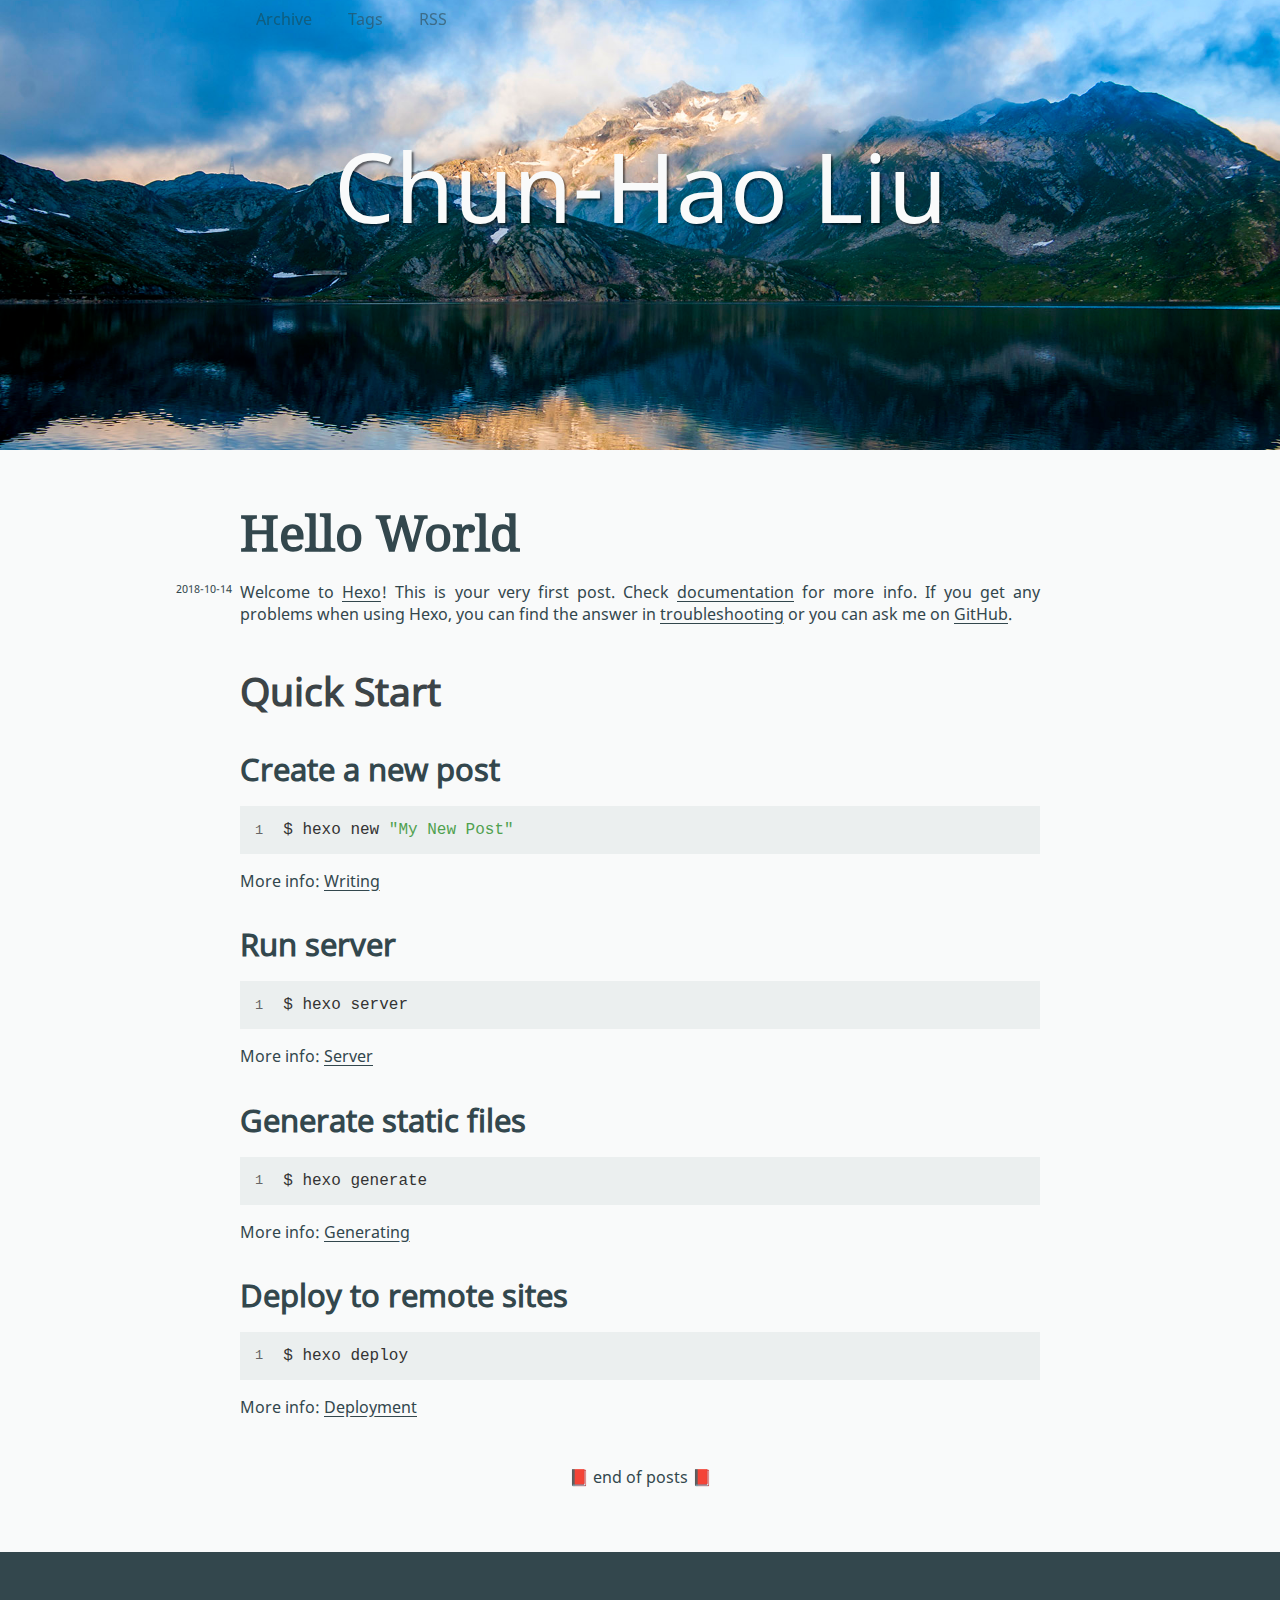
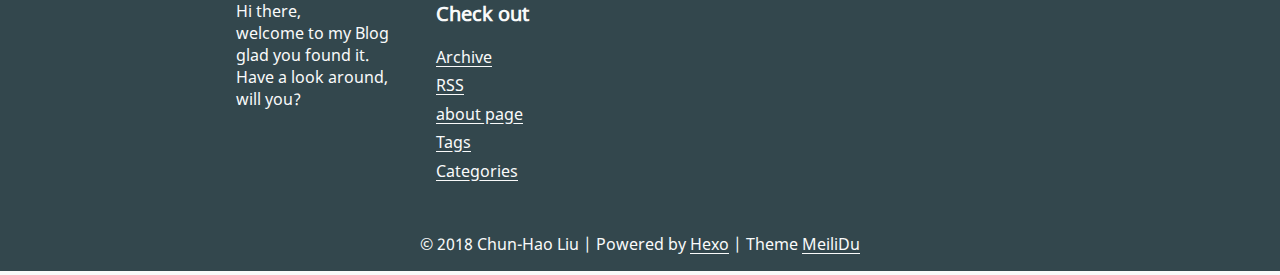
==== commit 8f76afc0: "Site updated: 2018-10-14 09:44:41" ====
--- a/index.html
+++ b/index.html
@@ -1,108 +1,52 @@
 <!DOCTYPE html>
 <html>
+
 <head>
-  <meta charset="utf-8">
-  
-  <title>Chun-Hao Liu</title>
-  <meta name="viewport" content="width=device-width, initial-scale=1, maximum-scale=1">
-  <meta property="og:type" content="website">
-<meta property="og:title" content="Chun-Hao Liu">
-<meta property="og:url" content="http://yoursite.com/index.html">
-<meta property="og:site_name" content="Chun-Hao Liu">
-<meta property="og:locale" content="zh">
-<meta name="twitter:card" content="summary">
-<meta name="twitter:title" content="Chun-Hao Liu">
-  
-    <link rel="alternate" href="/atom.xml" title="Chun-Hao Liu" type="application/atom+xml">
-  
-  
-  
-    <link href="//fonts.googleapis.com/css?family=Source+Code+Pro" rel="stylesheet" type="text/css">
-  
-
-  <link rel="stylesheet" href="https://maxcdn.bootstrapcdn.com/bootstrap/3.3.6/css/bootstrap.min.css" integrity="sha384-1q8mTJOASx8j1Au+a5WDVnPi2lkFfwwEAa8hDDdjZlpLegxhjVME1fgjWPGmkzs7" crossorigin="anonymous">
-
-  <link rel="stylesheet" href="https://maxcdn.bootstrapcdn.com/font-awesome/4.5.0/css/font-awesome.min.css" integrity="sha384-XdYbMnZ/QjLh6iI4ogqCTaIjrFk87ip+ekIjefZch0Y+PvJ8CDYtEs1ipDmPorQ+" crossorigin="anonymous">
-
-  <link rel="stylesheet" href="/css/styles.css">
-  
-
+	<meta charset="utf-8">
+	<meta name="viewport" content="width=device-width, initial-scale=1, maximum-scale=1">
+	<meta name="theme-color" content="#33474d">
+	<title>Chun-Hao Liu</title>
+	<link rel="stylesheet" href="/css/style.css" />
+	
+      <link rel="alternate" href="/atom.xml" title="Chun-Hao Liu" type="application/atom+xml">
+    
 </head>
 
 <body>
-  <nav class="navbar navbar-inverse">
-  <div class="container">
-    <!-- Brand and toggle get grouped for better mobile display -->
-    <div class="navbar-header">
-      <button type="button" class="navbar-toggle collapsed" data-toggle="collapse" data-target="#main-menu-navbar" aria-expanded="false">
-        <span class="sr-only">Toggle navigation</span>
-        <span class="icon-bar"></span>
-        <span class="icon-bar"></span>
-        <span class="icon-bar"></span>
-      </button>
-      
-    </div>
 
-    <!-- Collect the nav links, forms, and other content for toggling -->
-    <div class="collapse navbar-collapse" id="main-menu-navbar">
-      <ul class="nav navbar-nav">
-        
-          <li><a class="active"
-                 href="/index.html">Home</a></li>
-        
-          <li><a class=""
-                 href="/archives/">Archives</a></li>
-        
-      </ul>
+	<header class="header">
+		<nav class="header__nav">
+			
+				<a href="/archives" class="header__link">Archive</a>
+			
+				<a href="/tags" class="header__link">Tags</a>
+			
+				<a href="/atom.xml" class="header__link">RSS</a>
+			
+		</nav>
+		<h1 class="header__title"><a href="/">Chun-Hao Liu</a></h1>
+		<h2 class="header__subtitle"></h2>
+	</header>
 
-      <!--
-      <ul class="nav navbar-nav navbar-right">
-        
-          <li><a href="/atom.xml" title="RSS Feed"><i class="fa fa-rss"></i></a></li>
-        
-      </ul>
-      -->
-    </div><!-- /.navbar-collapse -->
-  </div><!-- /.container-fluid -->
-</nav>
-
-  <div class="container">
-    <div class="blog-header">
-  <h1 class="blog-title">Chun-Hao Liu</h1>
-  
-</div>
-
-    <div class="row">
-        <div class="col-sm-8 blog-main">
-          
-  
-    <article id="post-hello-world" class="article article-type-post" itemscope itemprop="blogPost">
-
-  <header class="article-header">
-    
-  
-    <h1 itemprop="name">
-      <a class="article-title" href="/2018/10/14/hello-world/">Hello World</a>
-    </h1>
-  
+	<main>
+		
 
 
-  </header>
 
-  <div class="article-meta">
-    <div class="article-datetime">
-  <a href="/2018/10/14/hello-world/" class="article-date"><time datetime="2018-10-14T00:59:15.276Z" itemprop="datePublished">2018-10-14</time></a>
-</div>
+	<article>
+	
+		<h1><a href="/2018/10/14/hello-world/">Hello World</a></h1>
+	
+	<div class="article__infos">
+		<span class="article__date">2018-10-14</span><br />
+		
+		
+	</div>
 
-    
-    
+	
 
-  </div>
-  <div class="article-inner">
-
-    <div class="article-entry" itemprop="articleBody">
-      
-        <p>Welcome to <a href="https://hexo.io/" target="_blank" rel="noopener">Hexo</a>! This is your very first post. Check <a href="https://hexo.io/docs/" target="_blank" rel="noopener">documentation</a> for more info. If you get any problems when using Hexo, you can find the answer in <a href="https://hexo.io/docs/troubleshooting.html" target="_blank" rel="noopener">troubleshooting</a> or you can ask me on <a href="https://github.com/hexojs/hexo/issues" target="_blank" rel="noopener">GitHub</a>.</p>
+	
+		<p>Welcome to <a href="https://hexo.io/" target="_blank" rel="noopener">Hexo</a>! This is your very first post. Check <a href="https://hexo.io/docs/" target="_blank" rel="noopener">documentation</a> for more info. If you get any problems when using Hexo, you can find the answer in <a href="https://hexo.io/docs/troubleshooting.html" target="_blank" rel="noopener">troubleshooting</a> or you can ask me on <a href="https://github.com/hexojs/hexo/issues" target="_blank" rel="noopener">GitHub</a>.</p>
 <h2 id="Quick-Start"><a href="#Quick-Start" class="headerlink" title="Quick Start"></a>Quick Start</h2><h3 id="Create-a-new-post"><a href="#Create-a-new-post" class="headerlink" title="Create a new post"></a>Create a new post</h3><figure class="highlight bash"><table><tr><td class="gutter"><pre><span class="line">1</span><br></pre></td><td class="code"><pre><span class="line">$ hexo new <span class="string">"My New Post"</span></span><br></pre></td></tr></table></figure>
 <p>More info: <a href="https://hexo.io/docs/writing.html" target="_blank" rel="noopener">Writing</a></p>
 <h3 id="Run-server"><a href="#Run-server" class="headerlink" title="Run server"></a>Run server</h3><figure class="highlight bash"><table><tr><td class="gutter"><pre><span class="line">1</span><br></pre></td><td class="code"><pre><span class="line">$ hexo server</span><br></pre></td></tr></table></figure>
@@ -112,94 +56,56 @@
 <h3 id="Deploy-to-remote-sites"><a href="#Deploy-to-remote-sites" class="headerlink" title="Deploy to remote sites"></a>Deploy to remote sites</h3><figure class="highlight bash"><table><tr><td class="gutter"><pre><span class="line">1</span><br></pre></td><td class="code"><pre><span class="line">$ hexo deploy</span><br></pre></td></tr></table></figure>
 <p>More info: <a href="https://hexo.io/docs/deployment.html" target="_blank" rel="noopener">Deployment</a></p>
 
-      
-    </div>
+	
 
-    
-      
+	
 
-    
-
-    <footer class="article-footer">
-      <a data-url="http://yoursite.com/2018/10/14/hello-world/" data-id="cjn87cn6h00006cva639q9twi" class="article-share-link">
-        <i class="fa fa-share"></i> Share
-      </a>
-      
-      
-
-    </footer>
-  </div>
-  
 </article>
 
 
 
-  
 
 
 
+	<span class="different-posts">📕 end of posts 📕</span>
 
-        </div>
-        <div class="col-sm-3 col-sm-offset-1 blog-sidebar">
-          
-  <div class="sidebar-module sidebar-module-inset">
-  <h4>About</h4>
-  <p>Etiam porta <em>sem malesuada magna</em> mollis euismod. Cras mattis consectetur purus sit amet fermentum. Aenean lacinia bibendum nulla sed consectetur.</p>
 
+	</main>
+
+	<footer class="footer">
+	<div class="footer-content">
+		
+	      <div class="footer__element">
+	<p>Hi there, <br />welcome to my Blog glad you found it. Have a look around, will you?</p>
 </div>
 
+	    
+	      <div class="footer__element">
+	<h5>Check out</h5>
+	<ul class="footer-links">
+		<li class="footer-links__link"><a href="/archives">Archive</a></li>
+		
+		  <li class="footer-links__link"><a href="/atom.xml">RSS</a></li>
+	    
+		<li class="footer-links__link"><a href="/about">about page</a></li>
+		<li class="footer-links__link"><a href="/tags">Tags</a></li>
+		<li class="footer-links__link"><a href="/categories">Categories</a></li>
+	</ul>
+</div>
 
-  
+	    
+
+		<div class="footer-credit">
+			<span>© 2018 Chun-Hao Liu | Powered by <a href="https://hexo.io/">Hexo</a> | Theme <a href="https://github.com/HoverBaum/meilidu-hexo">MeiliDu</a></span>
+		</div>
+
+	</div>
 
 
-  
-
-
-  
-
-  
-  <div class="sidebar-module">
-    <h4>Archives</h4>
-    <ul class="sidebar-module-list"><li class="sidebar-module-list-item"><a class="sidebar-module-list-link" href="/archives/2018/10/">October 2018</a><span class="sidebar-module-list-count">1</span></li></ul>
-  </div>
+</footer>
 
 
 
-  
-  <div class="sidebar-module">
-    <h4>Recents</h4>
-    <ul class="sidebar-module-list">
-      
-        <li>
-          <a href="/2018/10/14/hello-world/">Hello World</a>
-        </li>
-      
-    </ul>
-  </div>
+</body>
 
-
-
-        </div>
-    </div>
-  </div>
-  <footer class="blog-footer">
-  <div class="container">
-    <div id="footer-info" class="inner">
-      &copy; 2018 Chun-Hao Liu<br>
-      Powered by <a href="http://hexo.io/" target="_blank">Hexo</a>
-    </div>
-  </div>
-</footer>
-
-  
-
-<script src="https://ajax.googleapis.com/ajax/libs/jquery/2.1.4/jquery.min.js" integrity="sha384-8gBf6Y4YYq7Jx97PIqmTwLPin4hxIzQw5aDmUg/DDhul9fFpbbLcLh3nTIIDJKhx" crossorigin="anonymous"></script>
-
-<script src="https://maxcdn.bootstrapcdn.com/bootstrap/3.3.6/js/bootstrap.min.js" integrity="sha384-0mSbJDEHialfmuBBQP6A4Qrprq5OVfW37PRR3j5ELqxss1yVqOtnepnHVP9aJ7xS" crossorigin="anonymous"></script>
-
-
-
-<script src="/js/script.js"></script>
-
-</body>
 </html>
--- a/css/style.css
+++ b/css/style.css
@@ -0,0 +1,1152 @@
+@font-face {
+  font-family: "Noto Sans";
+  src: url("fonts/Noto_Sans/NotoSans-Regular.ttf");
+  font-weight: normal;
+}
+@font-face {
+  font-family: "Noto Sans";
+  src: url("fonts/Noto_Sans/NotoSans-Italic.ttf");
+  font-style: italic;
+}
+@font-face {
+  font-family: "Noto Serif";
+  src: url("fonts/Noto_Serif/NotoSerif-Regular.ttf");
+  font-style: normal;
+}
+@font-face {
+  font-familiy: "Inconsolata";
+  src: url("fonts/Inconsolata/Inconsolata-Regular.ttf");
+}
+html {
+  font-size: 1em;
+}
+h1 {
+  font-size: 3.0517578125em;
+}
+h2 {
+  font-size: 2.44140625em;
+}
+h3 {
+  font-size: 1.953125em;
+}
+h4 {
+  font-size: 1.5625em;
+}
+h5 {
+  font-size: 1.25em;
+}
+p {
+  font-size: 1em;
+}
+@font-face {
+  font-family: "Noto Sans";
+  src: url("fonts/Noto_Sans/NotoSans-Regular.ttf");
+  font-weight: normal;
+}
+@font-face {
+  font-family: "Noto Sans";
+  src: url("fonts/Noto_Sans/NotoSans-Italic.ttf");
+  font-style: italic;
+}
+@font-face {
+  font-family: "Noto Serif";
+  src: url("fonts/Noto_Serif/NotoSerif-Regular.ttf");
+  font-style: normal;
+}
+@font-face {
+  font-familiy: "Inconsolata";
+  src: url("fonts/Inconsolata/Inconsolata-Regular.ttf");
+}
+::-webkit-scrollbar {
+  width: 0.5rem;
+}
+height: 0.5rem,
+::-webkit-scrollbar-track {
+  background-color: #f9fafa;
+}
+::-webkit-scrollbar-thumb {
+  background-color: #33474d;
+}
+@font-face {
+  font-family: "Noto Sans";
+  src: url("fonts/Noto_Sans/NotoSans-Regular.ttf");
+  font-weight: normal;
+}
+@font-face {
+  font-family: "Noto Sans";
+  src: url("fonts/Noto_Sans/NotoSans-Italic.ttf");
+  font-style: italic;
+}
+@font-face {
+  font-family: "Noto Serif";
+  src: url("fonts/Noto_Serif/NotoSerif-Regular.ttf");
+  font-style: normal;
+}
+@font-face {
+  font-familiy: "Inconsolata";
+  src: url("fonts/Inconsolata/Inconsolata-Regular.ttf");
+}
+article {
+  width: 50rem;
+  max-width: 100%;
+  text-align: justify;
+  margin: 0 2rem;
+  margin-bottom: 2rem;
+  position: relative;
+}
+@media only screen and (max-width: 40em) {
+  article {
+    width: 90%;
+  }
+  article h1 {
+    overflow: hidden;
+  }
+  article p a {
+    word-break: normal;
+  }
+  p a,
+  blockquote a,
+  figure a {
+    word-break: break-all;
+  }
+}
+article h1 {
+  font-family: "Noto Serif", serif;
+}
+h1,
+h2,
+strong {
+  color: #3c4447;
+}
+h1 a,
+h2 a,
+h3 a,
+h4 a,
+h5 a {
+  font-style: normal;
+}
+h1,
+h2,
+h3,
+h4,
+h5 {
+  margin-top: 1em;
+  margin-bottom: 1rem;
+  text-align: left;
+}
+article a {
+  text-shadow: 0.03em 0 #f9fafa, -0.03em 0 #f9fafa, 0 0.03em #f9fafa, 0 -0.03em #f9fafa, 0.06em 0 #f9fafa, -0.06em 0 #f9fafa, 0.09em 0 #f9fafa, -0.09em 0 #f9fafa, 0.12em 0 #f9fafa, -0.12em 0 #f9fafa, 0.15em 0 #f9fafa, -0.15em 0 #f9fafa;
+  background-image: linear-gradient(#33474d, #33474d);
+  background-size: 1px 1px;
+  background-repeat: repeat-x;
+  background-position: 0% 95%;
+  color: #33474d;
+  text-decoration: none;
+}
+article a::selection {
+  text-shadow: 0.03em 0 #33474d, -0.03em 0 #33474d, 0 0.03em #33474d, 0 -0.03em #33474d, 0.06em 0 #33474d, -0.06em 0 #33474d, 0.09em 0 #33474d, -0.09em 0 #33474d, 0.12em 0 #33474d, -0.12em 0 #33474d, 0.15em 0 #33474d, -0.15em 0 #33474d;
+  background: #33474d;
+}
+article a::-moz-selection {
+  text-shadow: 0.03em 0 #33474d, -0.03em 0 #33474d, 0 0.03em #33474d, 0 -0.03em #33474d, 0.06em 0 #33474d, -0.06em 0 #33474d, 0.09em 0 #33474d, -0.09em 0 #33474d, 0.12em 0 #33474d, -0.12em 0 #33474d, 0.15em 0 #33474d, -0.15em 0 #33474d;
+  background: #33474d;
+}
+article a *,
+article a *:after,
+article a:after,
+article a *:before,
+article a:before {
+  text-shadow: none;
+}
+article a:visited {
+  color: #33474d;
+}
+article:hover .article__read-more-link {
+  text-shadow: 0.03em 0 #f9fafa, -0.03em 0 #f9fafa, 0 0.03em #f9fafa, 0 -0.03em #f9fafa, 0.06em 0 #f9fafa, -0.06em 0 #f9fafa, 0.09em 0 #f9fafa, -0.09em 0 #f9fafa, 0.12em 0 #f9fafa, -0.12em 0 #f9fafa, 0.15em 0 #f9fafa, -0.15em 0 #f9fafa;
+  background-image: linear-gradient(#0ba6d7, #0ba6d7);
+  background-size: 1px 1px;
+  background-repeat: repeat-x;
+  background-position: 0% 95%;
+  color: #0ba6d7;
+  text-decoration: none;
+}
+article:hover .article__read-more-link::selection {
+  text-shadow: 0.03em 0 #0ba6d7, -0.03em 0 #0ba6d7, 0 0.03em #0ba6d7, 0 -0.03em #0ba6d7, 0.06em 0 #0ba6d7, -0.06em 0 #0ba6d7, 0.09em 0 #0ba6d7, -0.09em 0 #0ba6d7, 0.12em 0 #0ba6d7, -0.12em 0 #0ba6d7, 0.15em 0 #0ba6d7, -0.15em 0 #0ba6d7;
+  background: #0ba6d7;
+}
+article:hover .article__read-more-link::-moz-selection {
+  text-shadow: 0.03em 0 #0ba6d7, -0.03em 0 #0ba6d7, 0 0.03em #0ba6d7, 0 -0.03em #0ba6d7, 0.06em 0 #0ba6d7, -0.06em 0 #0ba6d7, 0.09em 0 #0ba6d7, -0.09em 0 #0ba6d7, 0.12em 0 #0ba6d7, -0.12em 0 #0ba6d7, 0.15em 0 #0ba6d7, -0.15em 0 #0ba6d7;
+  background: #0ba6d7;
+}
+article:hover .article__read-more-link *,
+article:hover .article__read-more-link *:after,
+article:hover .article__read-more-link:after,
+article:hover .article__read-more-link *:before,
+article:hover .article__read-more-link:before {
+  text-shadow: none;
+}
+article:hover .article__read-more-link:visited {
+  color: #0ba6d7;
+}
+@media only screen and (max-width: 64em) {
+  article .article__read-more-link {
+    text-shadow: 0.03em 0 #f9fafa, -0.03em 0 #f9fafa, 0 0.03em #f9fafa, 0 -0.03em #f9fafa, 0.06em 0 #f9fafa, -0.06em 0 #f9fafa, 0.09em 0 #f9fafa, -0.09em 0 #f9fafa, 0.12em 0 #f9fafa, -0.12em 0 #f9fafa, 0.15em 0 #f9fafa, -0.15em 0 #f9fafa;
+    background-image: linear-gradient(#0ba6d7, #0ba6d7);
+    background-size: 1px 1px;
+    background-repeat: repeat-x;
+    background-position: 0% 95%;
+    color: #0ba6d7;
+    text-decoration: none;
+  }
+  article .article__read-more-link::selection {
+    text-shadow: 0.03em 0 #0ba6d7, -0.03em 0 #0ba6d7, 0 0.03em #0ba6d7, 0 -0.03em #0ba6d7, 0.06em 0 #0ba6d7, -0.06em 0 #0ba6d7, 0.09em 0 #0ba6d7, -0.09em 0 #0ba6d7, 0.12em 0 #0ba6d7, -0.12em 0 #0ba6d7, 0.15em 0 #0ba6d7, -0.15em 0 #0ba6d7;
+    background: #0ba6d7;
+  }
+  article .article__read-more-link::-moz-selection {
+    text-shadow: 0.03em 0 #0ba6d7, -0.03em 0 #0ba6d7, 0 0.03em #0ba6d7, 0 -0.03em #0ba6d7, 0.06em 0 #0ba6d7, -0.06em 0 #0ba6d7, 0.09em 0 #0ba6d7, -0.09em 0 #0ba6d7, 0.12em 0 #0ba6d7, -0.12em 0 #0ba6d7, 0.15em 0 #0ba6d7, -0.15em 0 #0ba6d7;
+    background: #0ba6d7;
+  }
+  article .article__read-more-link *,
+  article .article__read-more-link *:after,
+  article .article__read-more-link:after,
+  article .article__read-more-link *:before,
+  article .article__read-more-link:before {
+    text-shadow: none;
+  }
+  article .article__read-more-link:visited {
+    color: #0ba6d7;
+  }
+}
+article h1 a:hover {
+  text-shadow: 0.03em 0 #f9fafa, -0.03em 0 #f9fafa, 0 0.03em #f9fafa, 0 -0.03em #f9fafa, 0.06em 0 #f9fafa, -0.06em 0 #f9fafa, 0.09em 0 #f9fafa, -0.09em 0 #f9fafa, 0.12em 0 #f9fafa, -0.12em 0 #f9fafa, 0.15em 0 #f9fafa, -0.15em 0 #f9fafa;
+  background-image: linear-gradient(#3c4447, #3c4447);
+  background-size: 1px 1px;
+  background-repeat: repeat-x;
+  background-position: 0% 95%;
+  color: #3c4447;
+  text-decoration: none;
+}
+article h1 a:hover::selection {
+  text-shadow: 0.03em 0 #3c4447, -0.03em 0 #3c4447, 0 0.03em #3c4447, 0 -0.03em #3c4447, 0.06em 0 #3c4447, -0.06em 0 #3c4447, 0.09em 0 #3c4447, -0.09em 0 #3c4447, 0.12em 0 #3c4447, -0.12em 0 #3c4447, 0.15em 0 #3c4447, -0.15em 0 #3c4447;
+  background: #3c4447;
+}
+article h1 a:hover::-moz-selection {
+  text-shadow: 0.03em 0 #3c4447, -0.03em 0 #3c4447, 0 0.03em #3c4447, 0 -0.03em #3c4447, 0.06em 0 #3c4447, -0.06em 0 #3c4447, 0.09em 0 #3c4447, -0.09em 0 #3c4447, 0.12em 0 #3c4447, -0.12em 0 #3c4447, 0.15em 0 #3c4447, -0.15em 0 #3c4447;
+  background: #3c4447;
+}
+article h1 a:hover *,
+article h1 a:hover *:after,
+article h1 a:hover:after,
+article h1 a:hover *:before,
+article h1 a:hover:before {
+  text-shadow: none;
+}
+article h1 a:hover:visited {
+  color: #3c4447;
+}
+article h1 a {
+  background: inherit;
+}
+ul,
+ol {
+  margin: 0.5rem 0;
+}
+li {
+  padding: 0.2rem 0;
+}
+.figure {
+  margin: 2rem 0;
+}
+.figure__caption {
+  text-align: center;
+  font-size: 0.8em;
+  margin-top: 0.2em;
+}
+img {
+  max-width: 100%;
+  margin: 0 auto;
+  display: block;
+  border-radius: 0.2rem;
+}
+.highlight {
+  margin: 0;
+  margin-bottom: 1rem;
+}
+blockquote {
+  color: #3c4447;
+  border-left: 0.7rem solid #2a4a54;
+  margin: 2rem 1rem;
+  padding: 0.5rem 1rem;
+  quotes: "\201C" "\201D" "\2018" "\2019";
+}
+blockquote:before {
+  color: #2a4a54;
+  content: "\201C" /*Unicode for Left Double Quote*/;
+  font-size: 4em;
+  line-height: 0.1em;
+  margin-right: 0.25em;
+  vertical-align: -0.4em;
+}
+blockquote p {
+  display: inline;
+  font-family: "Noto Serif", serif;
+}
+blockquote cite:before {
+  content: "\2014 \2009";
+}
+article:hover blockquote a {
+  color: currentColor;
+}
+article blockquote a:hover {
+  text-shadow: 0.03em 0 #f9fafa, -0.03em 0 #f9fafa, 0 0.03em #f9fafa, 0 -0.03em #f9fafa, 0.06em 0 #f9fafa, -0.06em 0 #f9fafa, 0.09em 0 #f9fafa, -0.09em 0 #f9fafa, 0.12em 0 #f9fafa, -0.12em 0 #f9fafa, 0.15em 0 #f9fafa, -0.15em 0 #f9fafa;
+  background-image: linear-gradient(#0ba6d7, #0ba6d7);
+  background-size: 1px 1px;
+  background-repeat: repeat-x;
+  background-position: 0% 95%;
+  color: #0ba6d7;
+  text-decoration: none;
+}
+article blockquote a:hover::selection {
+  text-shadow: 0.03em 0 #0ba6d7, -0.03em 0 #0ba6d7, 0 0.03em #0ba6d7, 0 -0.03em #0ba6d7, 0.06em 0 #0ba6d7, -0.06em 0 #0ba6d7, 0.09em 0 #0ba6d7, -0.09em 0 #0ba6d7, 0.12em 0 #0ba6d7, -0.12em 0 #0ba6d7, 0.15em 0 #0ba6d7, -0.15em 0 #0ba6d7;
+  background: #0ba6d7;
+}
+article blockquote a:hover::-moz-selection {
+  text-shadow: 0.03em 0 #0ba6d7, -0.03em 0 #0ba6d7, 0 0.03em #0ba6d7, 0 -0.03em #0ba6d7, 0.06em 0 #0ba6d7, -0.06em 0 #0ba6d7, 0.09em 0 #0ba6d7, -0.09em 0 #0ba6d7, 0.12em 0 #0ba6d7, -0.12em 0 #0ba6d7, 0.15em 0 #0ba6d7, -0.15em 0 #0ba6d7;
+  background: #0ba6d7;
+}
+article blockquote a:hover *,
+article blockquote a:hover *:after,
+article blockquote a:hover:after,
+article blockquote a:hover *:before,
+article blockquote a:hover:before {
+  text-shadow: none;
+}
+article blockquote a:hover:visited {
+  color: #0ba6d7;
+}
+table {
+  width: 100%;
+  border-spacing: 0;
+}
+table th {
+  border-bottom: 1px solid #3c4447;
+  padding: 0.8rem;
+}
+table td {
+  padding: 0.8rem;
+  border-bottom: 1px solid #d6dbdc;
+}
+table tbody tr:hover {
+  background-color: #e4f7fe;
+}
+.article__tag-link:before {
+  content: '#';
+}
+.article__infos {
+  font-size: 0.7rem;
+  position: absolute;
+  left: -8.5rem;
+  width: 8rem;
+  text-align: right;
+}
+.article__infos a {
+  text-shadow: none;
+  background: inherit;
+}
+@media only screen and (max-width: 64em) {
+  .article__infos {
+    position: relative;
+    left: 0;
+    text-align: left;
+    width: auto;
+  }
+  .article__infos br {
+    display: none;
+  }
+  .article__infos span {
+    margin-right: 1em;
+  }
+}
+.post__info span {
+  margin-right: 1em;
+}
+iframe {
+  width: 100%;
+  height: 28.125rem;
+}
+.pullquote {
+  width: 45%;
+  margin: 0;
+}
+.pullquote.left {
+  margin-left: 0.5em;
+  margin-right: 1em;
+  float: left;
+}
+.pullquote.right {
+  margin-left: 1em;
+  margin-right: 0.5em;
+  float: right;
+}
+article .different-posts {
+  margin-top: 4rem;
+}
+@font-face {
+  font-family: "Noto Sans";
+  src: url("fonts/Noto_Sans/NotoSans-Regular.ttf");
+  font-weight: normal;
+}
+@font-face {
+  font-family: "Noto Sans";
+  src: url("fonts/Noto_Sans/NotoSans-Italic.ttf");
+  font-style: italic;
+}
+@font-face {
+  font-family: "Noto Serif";
+  src: url("fonts/Noto_Serif/NotoSerif-Regular.ttf");
+  font-style: normal;
+}
+@font-face {
+  font-familiy: "Inconsolata";
+  src: url("fonts/Inconsolata/Inconsolata-Regular.ttf");
+}
+.header {
+  background-image: url("../img/header.jpg");
+  background-position: center;
+  background-repeat: no-repeat;
+  background-size: cover;
+  width: 100%;
+  height: 50vh;
+  display: block;
+  box-sizing: border-box;
+  -webkit-filter: saturate(120%);
+  -moz-filter: saturate(120%);
+  filter: saturate(120%);
+  position: relative;
+}
+@media only screen and (orientation: landscape) and (max-width: 64em) {
+  .header {
+    height: 100vh;
+  }
+}
+.header__title {
+  font-size: 6rem;
+  text-align: center;
+  color: #f9fafa;
+  text-shadow: 2px 2px 2px rgba(0,0,0,0.5);
+  margin: 0;
+  padding: 0;
+  font-weight: 300;
+  margin-top: 10vh;
+}
+@media only screen and (max-width: 40em) {
+  .header__title {
+    font-size: 4rem;
+  }
+  .header__subtitle {
+    font-size: 1.5rem;
+  }
+}
+.header__title a {
+  color: #f9fafa;
+}
+.header__title a:hover {
+  text-shadow: 0.03em 0 rgba(0,0,0,0), -0.03em 0 rgba(0,0,0,0), 0 0.03em rgba(0,0,0,0), 0 -0.03em rgba(0,0,0,0), 0.06em 0 rgba(0,0,0,0), -0.06em 0 rgba(0,0,0,0), 0.09em 0 rgba(0,0,0,0), -0.09em 0 rgba(0,0,0,0), 0.12em 0 rgba(0,0,0,0), -0.12em 0 rgba(0,0,0,0), 0.15em 0 rgba(0,0,0,0), -0.15em 0 rgba(0,0,0,0);
+  background-image: linear-gradient(#f9fafa, #f9fafa);
+  background-size: 1px 1px;
+  background-repeat: repeat-x;
+  background-position: 0% 95%;
+  color: #f9fafa;
+  text-decoration: none;
+}
+.header__title a:hover::selection {
+  text-shadow: 0.03em 0 #f9fafa, -0.03em 0 #f9fafa, 0 0.03em #f9fafa, 0 -0.03em #f9fafa, 0.06em 0 #f9fafa, -0.06em 0 #f9fafa, 0.09em 0 #f9fafa, -0.09em 0 #f9fafa, 0.12em 0 #f9fafa, -0.12em 0 #f9fafa, 0.15em 0 #f9fafa, -0.15em 0 #f9fafa;
+  background: #f9fafa;
+}
+.header__title a:hover::-moz-selection {
+  text-shadow: 0.03em 0 #f9fafa, -0.03em 0 #f9fafa, 0 0.03em #f9fafa, 0 -0.03em #f9fafa, 0.06em 0 #f9fafa, -0.06em 0 #f9fafa, 0.09em 0 #f9fafa, -0.09em 0 #f9fafa, 0.12em 0 #f9fafa, -0.12em 0 #f9fafa, 0.15em 0 #f9fafa, -0.15em 0 #f9fafa;
+  background: #f9fafa;
+}
+.header__title a:hover *,
+.header__title a:hover *:after,
+.header__title a:hover:after,
+.header__title a:hover *:before,
+.header__title a:hover:before {
+  text-shadow: none;
+}
+.header__title a:hover:visited {
+  color: #f9fafa;
+}
+.header__subtitle {
+  margin: 0;
+  padding: 0;
+  font-size: 2rem;
+  text-align: center;
+  color: #f9fafa;
+  text-shadow: 2px 2px 2px rgba(0,0,0,0.5);
+  font-weight: 300;
+}
+.header__nav {
+  width: 50rem;
+  max-width: 100%;
+  margin: 0 auto;
+  margin-top: 0.5rem;
+}
+.header__link {
+  margin: 0 1rem;
+  opacity: 0.6;
+}
+.header__link:hover {
+  text-shadow: 0.03em 0 rgba(0,0,0,0), -0.03em 0 rgba(0,0,0,0), 0 0.03em rgba(0,0,0,0), 0 -0.03em rgba(0,0,0,0), 0.06em 0 rgba(0,0,0,0), -0.06em 0 rgba(0,0,0,0), 0.09em 0 rgba(0,0,0,0), -0.09em 0 rgba(0,0,0,0), 0.12em 0 rgba(0,0,0,0), -0.12em 0 rgba(0,0,0,0), 0.15em 0 rgba(0,0,0,0), -0.15em 0 rgba(0,0,0,0);
+  background-image: linear-gradient(#33474d, #33474d);
+  background-size: 1px 1px;
+  background-repeat: repeat-x;
+  background-position: 0% 95%;
+  color: #33474d;
+  text-decoration: none;
+  opacity: 1;
+}
+.header__link:hover::selection {
+  text-shadow: 0.03em 0 #33474d, -0.03em 0 #33474d, 0 0.03em #33474d, 0 -0.03em #33474d, 0.06em 0 #33474d, -0.06em 0 #33474d, 0.09em 0 #33474d, -0.09em 0 #33474d, 0.12em 0 #33474d, -0.12em 0 #33474d, 0.15em 0 #33474d, -0.15em 0 #33474d;
+  background: #33474d;
+}
+.header__link:hover::-moz-selection {
+  text-shadow: 0.03em 0 #33474d, -0.03em 0 #33474d, 0 0.03em #33474d, 0 -0.03em #33474d, 0.06em 0 #33474d, -0.06em 0 #33474d, 0.09em 0 #33474d, -0.09em 0 #33474d, 0.12em 0 #33474d, -0.12em 0 #33474d, 0.15em 0 #33474d, -0.15em 0 #33474d;
+  background: #33474d;
+}
+.header__link:hover *,
+.header__link:hover *:after,
+.header__link:hover:after,
+.header__link:hover *:before,
+.header__link:hover:before {
+  text-shadow: none;
+}
+.header__link:hover:visited {
+  color: #33474d;
+}
+@font-face {
+  font-family: "Noto Sans";
+  src: url("fonts/Noto_Sans/NotoSans-Regular.ttf");
+  font-weight: normal;
+}
+@font-face {
+  font-family: "Noto Sans";
+  src: url("fonts/Noto_Sans/NotoSans-Italic.ttf");
+  font-style: italic;
+}
+@font-face {
+  font-family: "Noto Serif";
+  src: url("fonts/Noto_Serif/NotoSerif-Regular.ttf");
+  font-style: normal;
+}
+@font-face {
+  font-familiy: "Inconsolata";
+  src: url("fonts/Inconsolata/Inconsolata-Regular.ttf");
+}
+.footer {
+  background-color: #33474d;
+  color: #f9fafa;
+  padding-top: 2rem;
+  padding-bottom: 1rem;
+  display: flex;
+  flex-direction: row;
+  justify-content: center;
+}
+.footer p {
+  margin: 0;
+  max-width: 100%;
+}
+.footer-content {
+  display: flex;
+  flex-direction: row;
+  justify-content: flex-start;
+  flex-wrap: wrap;
+  width: contentWidth;
+}
+.footer__element {
+  padding: 1rem;
+  width: 12.5rem;
+  box-sizing: border-box;
+}
+.footer__element h5 {
+  margin-top: 0;
+}
+@media only screen and (max-width: 40em) {
+  .footer__element {
+    width: 100%;
+    font-size: 1.2rem;
+  }
+}
+@media only screen and (min-width: 40.063em) and (max-width: 64em) {
+  .footer__element {
+    width: 50%;
+    font-size: 1.2rem;
+  }
+}
+.footer-links {
+  margin: 0;
+  padding: 0;
+}
+.footer-links__link {
+  list-style-type: none;
+}
+.footer a {
+  text-shadow: 0.03em 0 #33474d, -0.03em 0 #33474d, 0 0.03em #33474d, 0 -0.03em #33474d, 0.06em 0 #33474d, -0.06em 0 #33474d, 0.09em 0 #33474d, -0.09em 0 #33474d, 0.12em 0 #33474d, -0.12em 0 #33474d, 0.15em 0 #33474d, -0.15em 0 #33474d;
+  background-image: linear-gradient(#f9fafa, #f9fafa);
+  background-size: 1px 1px;
+  background-repeat: repeat-x;
+  background-position: 0% 95%;
+  color: #f9fafa;
+  text-decoration: none;
+}
+.footer a::selection {
+  text-shadow: 0.03em 0 #f9fafa, -0.03em 0 #f9fafa, 0 0.03em #f9fafa, 0 -0.03em #f9fafa, 0.06em 0 #f9fafa, -0.06em 0 #f9fafa, 0.09em 0 #f9fafa, -0.09em 0 #f9fafa, 0.12em 0 #f9fafa, -0.12em 0 #f9fafa, 0.15em 0 #f9fafa, -0.15em 0 #f9fafa;
+  background: #f9fafa;
+}
+.footer a::-moz-selection {
+  text-shadow: 0.03em 0 #f9fafa, -0.03em 0 #f9fafa, 0 0.03em #f9fafa, 0 -0.03em #f9fafa, 0.06em 0 #f9fafa, -0.06em 0 #f9fafa, 0.09em 0 #f9fafa, -0.09em 0 #f9fafa, 0.12em 0 #f9fafa, -0.12em 0 #f9fafa, 0.15em 0 #f9fafa, -0.15em 0 #f9fafa;
+  background: #f9fafa;
+}
+.footer a *,
+.footer a *:after,
+.footer a:after,
+.footer a *:before,
+.footer a:before {
+  text-shadow: none;
+}
+.footer a:visited {
+  color: #f9fafa;
+}
+.footer a:hover {
+  text-shadow: 0.03em 0 #33474d, -0.03em 0 #33474d, 0 0.03em #33474d, 0 -0.03em #33474d, 0.06em 0 #33474d, -0.06em 0 #33474d, 0.09em 0 #33474d, -0.09em 0 #33474d, 0.12em 0 #33474d, -0.12em 0 #33474d, 0.15em 0 #33474d, -0.15em 0 #33474d;
+  background-image: linear-gradient(#0ba6d7, #0ba6d7);
+  background-size: 1px 1px;
+  background-repeat: repeat-x;
+  background-position: 0% 95%;
+  color: #0ba6d7;
+  text-decoration: none;
+}
+.footer a:hover::selection {
+  text-shadow: 0.03em 0 #0ba6d7, -0.03em 0 #0ba6d7, 0 0.03em #0ba6d7, 0 -0.03em #0ba6d7, 0.06em 0 #0ba6d7, -0.06em 0 #0ba6d7, 0.09em 0 #0ba6d7, -0.09em 0 #0ba6d7, 0.12em 0 #0ba6d7, -0.12em 0 #0ba6d7, 0.15em 0 #0ba6d7, -0.15em 0 #0ba6d7;
+  background: #0ba6d7;
+}
+.footer a:hover::-moz-selection {
+  text-shadow: 0.03em 0 #0ba6d7, -0.03em 0 #0ba6d7, 0 0.03em #0ba6d7, 0 -0.03em #0ba6d7, 0.06em 0 #0ba6d7, -0.06em 0 #0ba6d7, 0.09em 0 #0ba6d7, -0.09em 0 #0ba6d7, 0.12em 0 #0ba6d7, -0.12em 0 #0ba6d7, 0.15em 0 #0ba6d7, -0.15em 0 #0ba6d7;
+  background: #0ba6d7;
+}
+.footer a:hover *,
+.footer a:hover *:after,
+.footer a:hover:after,
+.footer a:hover *:before,
+.footer a:hover:before {
+  text-shadow: none;
+}
+.footer a:hover:visited {
+  color: #0ba6d7;
+}
+.footer-credit {
+  margin-top: 2rem;
+  width: 100%;
+  display: block;
+  text-align: center;
+}
+@font-face {
+  font-family: "Noto Sans";
+  src: url("fonts/Noto_Sans/NotoSans-Regular.ttf");
+  font-weight: normal;
+}
+@font-face {
+  font-family: "Noto Sans";
+  src: url("fonts/Noto_Sans/NotoSans-Italic.ttf");
+  font-style: italic;
+}
+@font-face {
+  font-family: "Noto Serif";
+  src: url("fonts/Noto_Serif/NotoSerif-Regular.ttf");
+  font-style: normal;
+}
+@font-face {
+  font-familiy: "Inconsolata";
+  src: url("fonts/Inconsolata/Inconsolata-Regular.ttf");
+}
+article pre,
+article .highlight {
+  background: #ebefef;
+  padding: 15px;
+  overflow: auto;
+  color: #333;
+}
+article pre a,
+article .highlight a {
+  text-shadow: 0.03em 0 #ebefef, -0.03em 0 #ebefef, 0 0.03em #ebefef, 0 -0.03em #ebefef, 0.06em 0 #ebefef, -0.06em 0 #ebefef, 0.09em 0 #ebefef, -0.09em 0 #ebefef, 0.12em 0 #ebefef, -0.12em 0 #ebefef, 0.15em 0 #ebefef, -0.15em 0 #ebefef;
+  background-image: linear-gradient(#0ba6d7, #0ba6d7);
+  background-size: 1px 1px;
+  background-repeat: repeat-x;
+  background-position: 0% 95%;
+  color: #0ba6d7;
+  text-decoration: none;
+}
+article pre a::selection,
+article .highlight a::selection {
+  text-shadow: 0.03em 0 #0ba6d7, -0.03em 0 #0ba6d7, 0 0.03em #0ba6d7, 0 -0.03em #0ba6d7, 0.06em 0 #0ba6d7, -0.06em 0 #0ba6d7, 0.09em 0 #0ba6d7, -0.09em 0 #0ba6d7, 0.12em 0 #0ba6d7, -0.12em 0 #0ba6d7, 0.15em 0 #0ba6d7, -0.15em 0 #0ba6d7;
+  background: #0ba6d7;
+}
+article pre a::-moz-selection,
+article .highlight a::-moz-selection {
+  text-shadow: 0.03em 0 #0ba6d7, -0.03em 0 #0ba6d7, 0 0.03em #0ba6d7, 0 -0.03em #0ba6d7, 0.06em 0 #0ba6d7, -0.06em 0 #0ba6d7, 0.09em 0 #0ba6d7, -0.09em 0 #0ba6d7, 0.12em 0 #0ba6d7, -0.12em 0 #0ba6d7, 0.15em 0 #0ba6d7, -0.15em 0 #0ba6d7;
+  background: #0ba6d7;
+}
+article pre a *,
+article .highlight a *,
+article pre a *:after,
+article .highlight a *:after,
+article pre a:after,
+article .highlight a:after,
+article pre a *:before,
+article .highlight a *:before,
+article pre a:before,
+article .highlight a:before {
+  text-shadow: none;
+}
+article pre a:visited,
+article .highlight a:visited {
+  color: #0ba6d7;
+}
+article .highlight .gutter pre,
+article .gist .gist-file .gist-data .line-numbers {
+  color: #666;
+  font-size: 0.85em;
+}
+code {
+  background-color: #ebefef;
+  border-radius: 0.2em;
+}
+.highlight .line.marked {
+  background-color: #d1dada;
+}
+.highlight .line {
+  min-height: 22px;
+}
+article pre,
+article code {
+  font-family: "Inconsolata", monospace;
+}
+article code {
+  background: color-background;
+  text-shadow: 0 1px #fff;
+  padding: 0 0.3em;
+}
+article pre code {
+  background: none;
+  text-shadow: none;
+  padding: 0;
+}
+article .highlight pre {
+  border: none;
+  margin: 0;
+  padding: 0;
+}
+article .highlight table {
+  margin: 0;
+  width: auto;
+}
+article .highlight td {
+  border: none;
+  padding: 0;
+}
+article .highlight figcaption {
+  font-size: 0.85em;
+  color: #999;
+  line-height: 1em;
+  margin-bottom: 1em;
+  display: flex;
+  flex-direction: row;
+  justify-content: space-between;
+}
+article .highlight .gutter pre {
+  text-align: right;
+  padding-right: 20px;
+}
+article .gist {
+  border-style: solid;
+  border-color: #99c0cc;
+  border-width: 1px 0;
+  background: #f9fafa;
+}
+article .gist .gist-file {
+  border: none;
+  font-family: font-mono;
+  margin: 0;
+}
+article .gist .gist-file .gist-data {
+  background: none;
+  border: none;
+}
+article .gist .gist-file .gist-data .line-numbers {
+  background: none;
+  border: none;
+  padding: 0 20px 0 0;
+}
+article .gist .gist-file .gist-data .line-data {
+  padding: 0 !important;
+}
+article .gist .gist-file .highlight {
+  margin: 0;
+  padding: 0;
+  border: none;
+}
+article .gist .gist-file .gist-meta {
+  background: #f9fafa;
+  color: #999;
+  font: 0.85em font-sans;
+  text-shadow: 0 0;
+  padding: 0;
+  margin-top: 1em;
+  margin-left: article-padding;
+}
+pre .comment,
+pre .title {
+  color: #999;
+}
+pre .variable,
+pre .attribute,
+pre .tag,
+pre .regexp,
+pre .ruby .constant,
+pre .xml .tag .title,
+pre .xml .pi,
+pre .xml .doctype,
+pre .html .doctype,
+pre .css .id,
+pre .css .class,
+pre .css .pseudo {
+  color: #a626a4;
+}
+pre .number,
+pre .preprocessor,
+pre .built_in,
+pre .literal,
+pre .params,
+pre .constant {
+  color: #986801;
+}
+pre .class,
+pre .ruby .class .title,
+pre .css .rules .attribute {
+  color: #50a14f;
+}
+pre .string,
+pre .value,
+pre .inheritance,
+pre .header,
+pre .ruby .symbol,
+pre .xml .cdata {
+  color: #50a14f;
+}
+pre .css .hexcolor {
+  color: #6cc;
+}
+pre .function,
+pre .python .decorator,
+pre .python .title,
+pre .ruby .function .title,
+pre .ruby .title .keyword,
+pre .perl .sub,
+pre .javascript .title,
+pre .coffeescript .title {
+  color: #a626a4;
+}
+pre .keyword,
+pre .javascript .function {
+  color: #a626a4;
+}
+@font-face {
+  font-family: "Noto Sans";
+  src: url("fonts/Noto_Sans/NotoSans-Regular.ttf");
+  font-weight: normal;
+}
+@font-face {
+  font-family: "Noto Sans";
+  src: url("fonts/Noto_Sans/NotoSans-Italic.ttf");
+  font-style: italic;
+}
+@font-face {
+  font-family: "Noto Serif";
+  src: url("fonts/Noto_Serif/NotoSerif-Regular.ttf");
+  font-style: normal;
+}
+@font-face {
+  font-familiy: "Inconsolata";
+  src: url("fonts/Inconsolata/Inconsolata-Regular.ttf");
+}
+.archive {
+  width: 50rem;
+  max-width: 100%;
+  padding: 3rem;
+  display: block;
+  font-size: 2.369rem;
+}
+.archive li {
+  list-style-type: none;
+  cursor: pointer;
+}
+.archive__year > span:hover {
+  text-shadow: 0.03em 0 #f9fafa, -0.03em 0 #f9fafa, 0 0.03em #f9fafa, 0 -0.03em #f9fafa, 0.06em 0 #f9fafa, -0.06em 0 #f9fafa, 0.09em 0 #f9fafa, -0.09em 0 #f9fafa, 0.12em 0 #f9fafa, -0.12em 0 #f9fafa, 0.15em 0 #f9fafa, -0.15em 0 #f9fafa;
+  background-image: linear-gradient(#33474d, #33474d);
+  background-size: 1px 1px;
+  background-repeat: repeat-x;
+  background-position: 0% 95%;
+  color: #33474d;
+  text-decoration: none;
+}
+.archive__year > span:hover::selection {
+  text-shadow: 0.03em 0 #33474d, -0.03em 0 #33474d, 0 0.03em #33474d, 0 -0.03em #33474d, 0.06em 0 #33474d, -0.06em 0 #33474d, 0.09em 0 #33474d, -0.09em 0 #33474d, 0.12em 0 #33474d, -0.12em 0 #33474d, 0.15em 0 #33474d, -0.15em 0 #33474d;
+  background: #33474d;
+}
+.archive__year > span:hover::-moz-selection {
+  text-shadow: 0.03em 0 #33474d, -0.03em 0 #33474d, 0 0.03em #33474d, 0 -0.03em #33474d, 0.06em 0 #33474d, -0.06em 0 #33474d, 0.09em 0 #33474d, -0.09em 0 #33474d, 0.12em 0 #33474d, -0.12em 0 #33474d, 0.15em 0 #33474d, -0.15em 0 #33474d;
+  background: #33474d;
+}
+.archive__year > span:hover *,
+.archive__year > span:hover *:after,
+.archive__year > span:hover:after,
+.archive__year > span:hover *:before,
+.archive__year > span:hover:before {
+  text-shadow: none;
+}
+.archive__year > span:hover:visited {
+  color: #33474d;
+}
+.archive__month {
+  font-family: fonstSerif;
+  font-size: 1.777rem;
+  color: #425c64;
+}
+.archive__month > span:hover {
+  text-shadow: 0.03em 0 #f9fafa, -0.03em 0 #f9fafa, 0 0.03em #f9fafa, 0 -0.03em #f9fafa, 0.06em 0 #f9fafa, -0.06em 0 #f9fafa, 0.09em 0 #f9fafa, -0.09em 0 #f9fafa, 0.12em 0 #f9fafa, -0.12em 0 #f9fafa, 0.15em 0 #f9fafa, -0.15em 0 #f9fafa;
+  background-image: linear-gradient(#425c64, #425c64);
+  background-size: 1px 1px;
+  background-repeat: repeat-x;
+  background-position: 0% 95%;
+  color: #425c64;
+  text-decoration: none;
+}
+.archive__month > span:hover::selection {
+  text-shadow: 0.03em 0 #425c64, -0.03em 0 #425c64, 0 0.03em #425c64, 0 -0.03em #425c64, 0.06em 0 #425c64, -0.06em 0 #425c64, 0.09em 0 #425c64, -0.09em 0 #425c64, 0.12em 0 #425c64, -0.12em 0 #425c64, 0.15em 0 #425c64, -0.15em 0 #425c64;
+  background: #425c64;
+}
+.archive__month > span:hover::-moz-selection {
+  text-shadow: 0.03em 0 #425c64, -0.03em 0 #425c64, 0 0.03em #425c64, 0 -0.03em #425c64, 0.06em 0 #425c64, -0.06em 0 #425c64, 0.09em 0 #425c64, -0.09em 0 #425c64, 0.12em 0 #425c64, -0.12em 0 #425c64, 0.15em 0 #425c64, -0.15em 0 #425c64;
+  background: #425c64;
+}
+.archive__month > span:hover *,
+.archive__month > span:hover *:after,
+.archive__month > span:hover:after,
+.archive__month > span:hover *:before,
+.archive__month > span:hover:before {
+  text-shadow: none;
+}
+.archive__month > span:hover:visited {
+  color: #425c64;
+}
+.archive .archive__entry {
+  font-family: "Noto Sans", sans-serif;
+  list-style-type: disc;
+  font-size: 1.333rem;
+  margin-left: 1rem;
+}
+.archive__entry > a {
+  color: #51717b;
+}
+.archive__entry > a:hover {
+  text-shadow: 0.03em 0 #f9fafa, -0.03em 0 #f9fafa, 0 0.03em #f9fafa, 0 -0.03em #f9fafa, 0.06em 0 #f9fafa, -0.06em 0 #f9fafa, 0.09em 0 #f9fafa, -0.09em 0 #f9fafa, 0.12em 0 #f9fafa, -0.12em 0 #f9fafa, 0.15em 0 #f9fafa, -0.15em 0 #f9fafa;
+  background-image: linear-gradient(#51717b, #51717b);
+  background-size: 1px 1px;
+  background-repeat: repeat-x;
+  background-position: 0% 95%;
+  color: #51717b;
+  text-decoration: none;
+}
+.archive__entry > a:hover::selection {
+  text-shadow: 0.03em 0 #51717b, -0.03em 0 #51717b, 0 0.03em #51717b, 0 -0.03em #51717b, 0.06em 0 #51717b, -0.06em 0 #51717b, 0.09em 0 #51717b, -0.09em 0 #51717b, 0.12em 0 #51717b, -0.12em 0 #51717b, 0.15em 0 #51717b, -0.15em 0 #51717b;
+  background: #51717b;
+}
+.archive__entry > a:hover::-moz-selection {
+  text-shadow: 0.03em 0 #51717b, -0.03em 0 #51717b, 0 0.03em #51717b, 0 -0.03em #51717b, 0.06em 0 #51717b, -0.06em 0 #51717b, 0.09em 0 #51717b, -0.09em 0 #51717b, 0.12em 0 #51717b, -0.12em 0 #51717b, 0.15em 0 #51717b, -0.15em 0 #51717b;
+  background: #51717b;
+}
+.archive__entry > a:hover *,
+.archive__entry > a:hover *:after,
+.archive__entry > a:hover:after,
+.archive__entry > a:hover *:before,
+.archive__entry > a:hover:before {
+  text-shadow: none;
+}
+.archive__entry > a:hover:visited {
+  color: #51717b;
+}
+.archive__expendable {
+  margin-top: 0.5em;
+  height: auto;
+}
+.archive__expendable:before {
+  content: "▻";
+  display: inline-block;
+  -webkit-transform: rotate(90deg);
+  -moz-transform: rotate(90deg);
+  -o-transform: rotate(90deg);
+  -ms-transform: rotate(90deg);
+  transform: rotate(90deg);
+}
+.archive__expendable.archive__expendable_collapsed {
+  height: 1.3em;
+  overflow-y: hidden;
+}
+.archive__expendable.archive__expendable_collapsed:before {
+  -webkit-transform: rotate(0deg);
+  -moz-transform: rotate(0deg);
+  -o-transform: rotate(0deg);
+  -ms-transform: rotate(0deg);
+  transform: rotate(0deg);
+}
+.archive__expendable.archive__expendable_disabled span:hover {
+  cursor: default;
+  text-shadow: none;
+  background-image: none;
+}
+.archive__expendable.archive__expendable_disabled:before {
+  content: "";
+}
+body,
+html {
+  padding: 0;
+  margin: 0;
+  background-color: #f9fafa;
+}
+body {
+  font-family: "Noto Sans";
+  color: #33474d;
+  display: flex;
+  flex-direction: column;
+}
+@media only screen and (max-width: 40em) {
+  html {
+    font-size: 90%;
+  }
+}
+main {
+  width: 100%;
+  padding-bottom: 4rem;
+  display: flex;
+  flex-grow: 1;
+  flex-direction: row;
+  justify-content: center;
+  flex-wrap: wrap;
+}
+main > h1 {
+  width: 100%;
+  text-align: center;
+}
+a {
+  text-decoration: none;
+  color: #33474d;
+}
+a:visited {
+  color: currentColor;
+}
+a:hover {
+  text-shadow: 0.03em 0 #f9fafa, -0.03em 0 #f9fafa, 0 0.03em #f9fafa, 0 -0.03em #f9fafa, 0.06em 0 #f9fafa, -0.06em 0 #f9fafa, 0.09em 0 #f9fafa, -0.09em 0 #f9fafa, 0.12em 0 #f9fafa, -0.12em 0 #f9fafa, 0.15em 0 #f9fafa, -0.15em 0 #f9fafa;
+  background-image: linear-gradient(#0ba6d7, #0ba6d7);
+  background-size: 1px 1px;
+  background-repeat: repeat-x;
+  background-position: 0% 95%;
+  color: #0ba6d7;
+  text-decoration: none;
+}
+a:hover::selection {
+  text-shadow: 0.03em 0 #0ba6d7, -0.03em 0 #0ba6d7, 0 0.03em #0ba6d7, 0 -0.03em #0ba6d7, 0.06em 0 #0ba6d7, -0.06em 0 #0ba6d7, 0.09em 0 #0ba6d7, -0.09em 0 #0ba6d7, 0.12em 0 #0ba6d7, -0.12em 0 #0ba6d7, 0.15em 0 #0ba6d7, -0.15em 0 #0ba6d7;
+  background: #0ba6d7;
+}
+a:hover::-moz-selection {
+  text-shadow: 0.03em 0 #0ba6d7, -0.03em 0 #0ba6d7, 0 0.03em #0ba6d7, 0 -0.03em #0ba6d7, 0.06em 0 #0ba6d7, -0.06em 0 #0ba6d7, 0.09em 0 #0ba6d7, -0.09em 0 #0ba6d7, 0.12em 0 #0ba6d7, -0.12em 0 #0ba6d7, 0.15em 0 #0ba6d7, -0.15em 0 #0ba6d7;
+  background: #0ba6d7;
+}
+a:hover *,
+a:hover *:after,
+a:hover:after,
+a:hover *:before,
+a:hover:before {
+  text-shadow: none;
+}
+a:hover:visited {
+  color: #0ba6d7;
+}
+@media screen and (min-width: 100rem) {
+  article {
+    margin-left: 20rem;
+    margin-right: 20rem;
+  }
+}
+.different-posts {
+  display: block;
+  width: 50rem;
+  max-width: 100%;
+  text-align: center;
+}
+.different-posts a {
+  text-shadow: 0.03em 0 #f9fafa, -0.03em 0 #f9fafa, 0 0.03em #f9fafa, 0 -0.03em #f9fafa, 0.06em 0 #f9fafa, -0.06em 0 #f9fafa, 0.09em 0 #f9fafa, -0.09em 0 #f9fafa, 0.12em 0 #f9fafa, -0.12em 0 #f9fafa, 0.15em 0 #f9fafa, -0.15em 0 #f9fafa;
+  background-image: linear-gradient(#33474d, #33474d);
+  background-size: 1px 1px;
+  background-repeat: repeat-x;
+  background-position: 0% 95%;
+  color: #33474d;
+  text-decoration: none;
+}
+.different-posts a::selection {
+  text-shadow: 0.03em 0 #33474d, -0.03em 0 #33474d, 0 0.03em #33474d, 0 -0.03em #33474d, 0.06em 0 #33474d, -0.06em 0 #33474d, 0.09em 0 #33474d, -0.09em 0 #33474d, 0.12em 0 #33474d, -0.12em 0 #33474d, 0.15em 0 #33474d, -0.15em 0 #33474d;
+  background: #33474d;
+}
+.different-posts a::-moz-selection {
+  text-shadow: 0.03em 0 #33474d, -0.03em 0 #33474d, 0 0.03em #33474d, 0 -0.03em #33474d, 0.06em 0 #33474d, -0.06em 0 #33474d, 0.09em 0 #33474d, -0.09em 0 #33474d, 0.12em 0 #33474d, -0.12em 0 #33474d, 0.15em 0 #33474d, -0.15em 0 #33474d;
+  background: #33474d;
+}
+.different-posts a *,
+.different-posts a *:after,
+.different-posts a:after,
+.different-posts a *:before,
+.different-posts a:before {
+  text-shadow: none;
+}
+.different-posts a:visited {
+  color: #33474d;
+}
+.different-posts a:hover {
+  text-shadow: 0.03em 0 #f9fafa, -0.03em 0 #f9fafa, 0 0.03em #f9fafa, 0 -0.03em #f9fafa, 0.06em 0 #f9fafa, -0.06em 0 #f9fafa, 0.09em 0 #f9fafa, -0.09em 0 #f9fafa, 0.12em 0 #f9fafa, -0.12em 0 #f9fafa, 0.15em 0 #f9fafa, -0.15em 0 #f9fafa;
+  background-image: linear-gradient(#0ba6d7, #0ba6d7);
+  background-size: 1px 1px;
+  background-repeat: repeat-x;
+  background-position: 0% 95%;
+  color: #0ba6d7;
+  text-decoration: none;
+}
+.different-posts a:hover::selection {
+  text-shadow: 0.03em 0 #0ba6d7, -0.03em 0 #0ba6d7, 0 0.03em #0ba6d7, 0 -0.03em #0ba6d7, 0.06em 0 #0ba6d7, -0.06em 0 #0ba6d7, 0.09em 0 #0ba6d7, -0.09em 0 #0ba6d7, 0.12em 0 #0ba6d7, -0.12em 0 #0ba6d7, 0.15em 0 #0ba6d7, -0.15em 0 #0ba6d7;
+  background: #0ba6d7;
+}
+.different-posts a:hover::-moz-selection {
+  text-shadow: 0.03em 0 #0ba6d7, -0.03em 0 #0ba6d7, 0 0.03em #0ba6d7, 0 -0.03em #0ba6d7, 0.06em 0 #0ba6d7, -0.06em 0 #0ba6d7, 0.09em 0 #0ba6d7, -0.09em 0 #0ba6d7, 0.12em 0 #0ba6d7, -0.12em 0 #0ba6d7, 0.15em 0 #0ba6d7, -0.15em 0 #0ba6d7;
+  background: #0ba6d7;
+}
+.different-posts a:hover *,
+.different-posts a:hover *:after,
+.different-posts a:hover:after,
+.different-posts a:hover *:before,
+.different-posts a:hover:before {
+  text-shadow: none;
+}
+.different-posts a:hover:visited {
+  color: #0ba6d7;
+}
+.different-posts.different-posts_earlier {
+  margin-top: 2rem;
+}
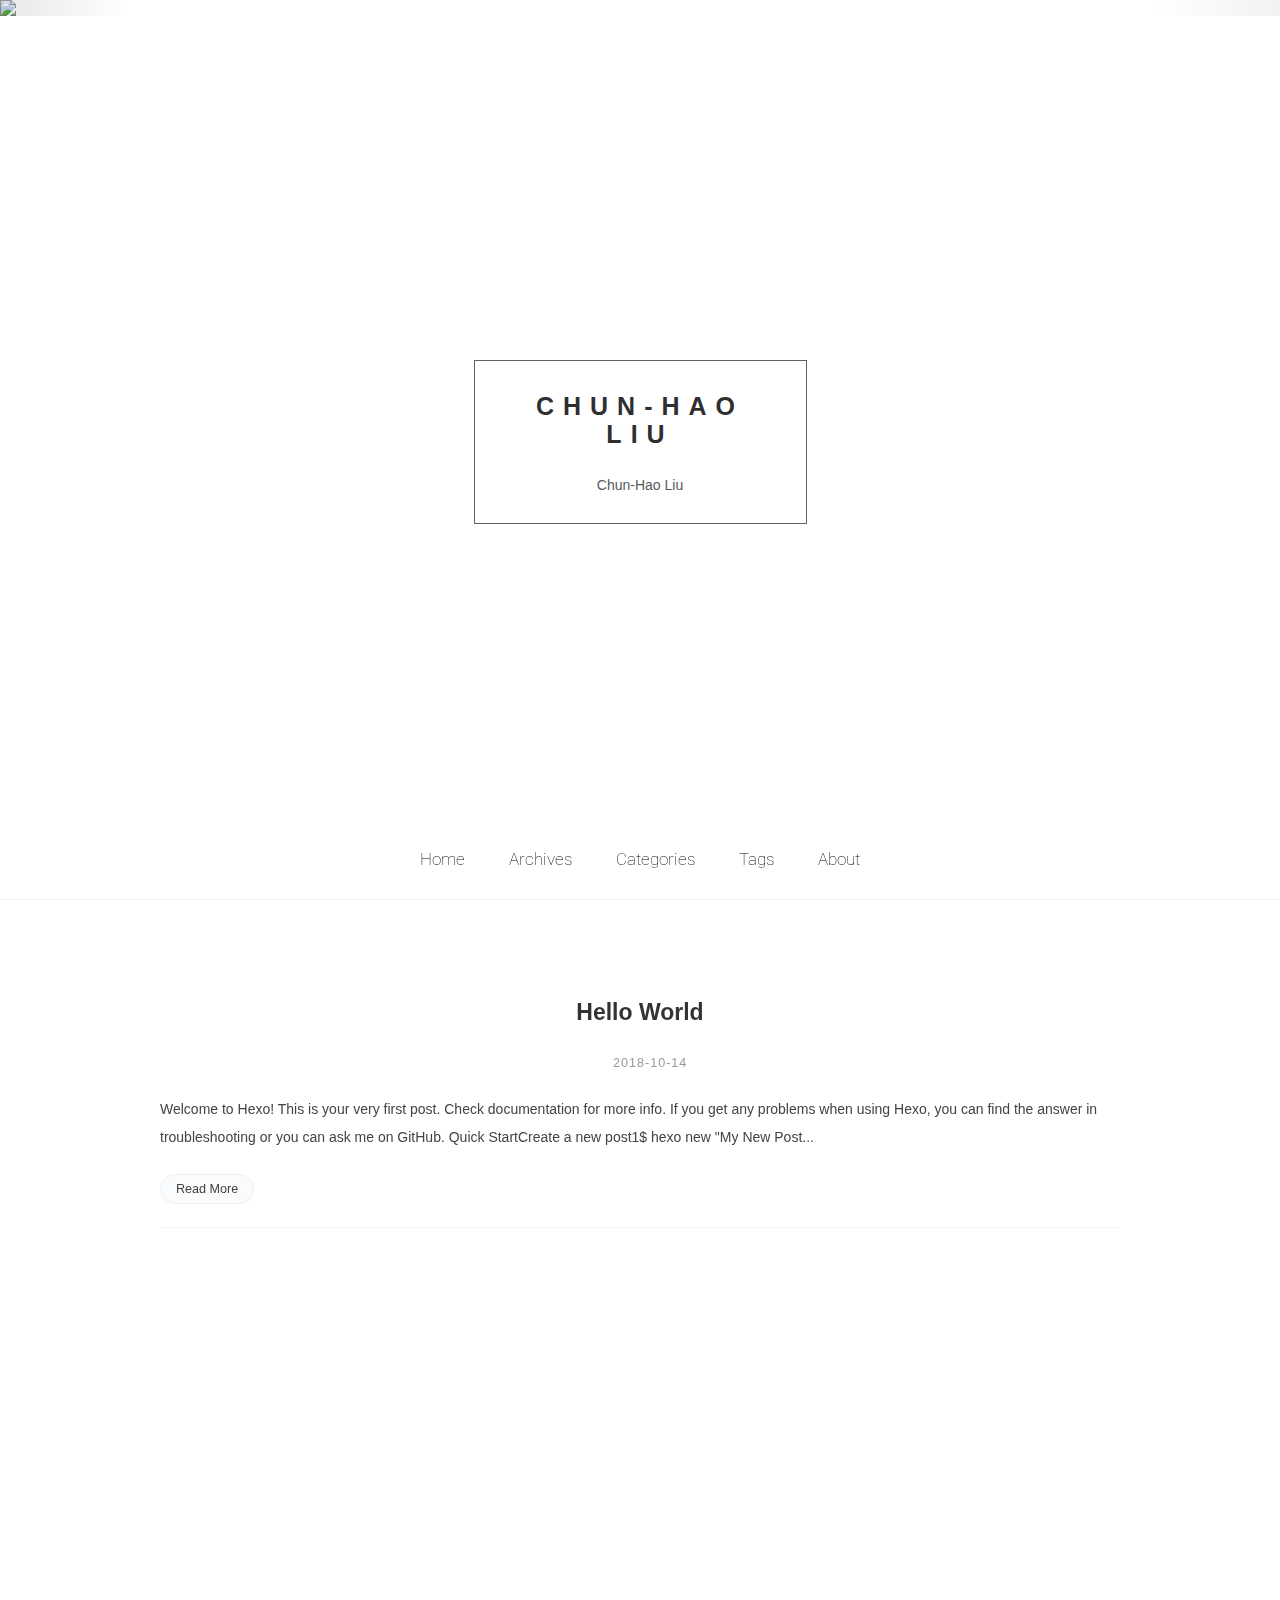
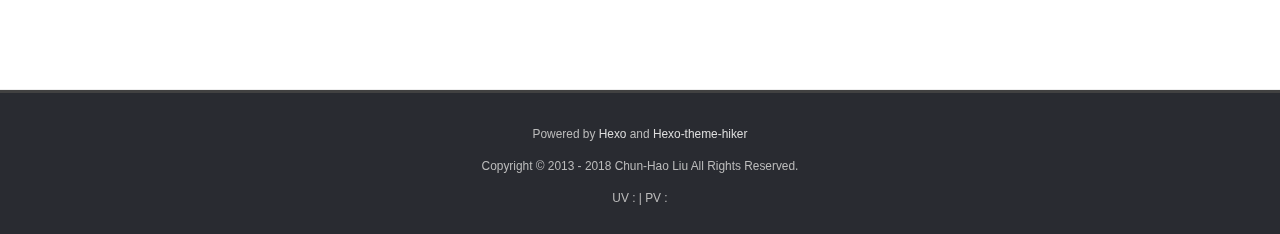
==== commit 11e90f8a: "Site updated: 2018-10-14 14:35:26" ====
--- a/index.html
+++ b/index.html
@@ -1,111 +1,496 @@
 <!DOCTYPE html>
 <html>
-
 <head>
-	<meta charset="utf-8">
-	<meta name="viewport" content="width=device-width, initial-scale=1, maximum-scale=1">
-	<meta name="theme-color" content="#33474d">
-	<title>Chun-Hao Liu</title>
-	<link rel="stylesheet" href="/css/style.css" />
+  <meta charset="utf-8">
+  
+  <title>Chun-Hao Liu</title>
+  <meta name="viewport" content="width=device-width, initial-scale=1, maximum-scale=1">
+  
+  
+  
+  
+  <meta property="og:type" content="website">
+<meta property="og:title" content="Chun-Hao Liu">
+<meta property="og:url" content="http://yoursite.com/index.html">
+<meta property="og:site_name" content="Chun-Hao Liu">
+<meta property="og:locale" content="zh">
+<meta name="twitter:card" content="summary">
+<meta name="twitter:title" content="Chun-Hao Liu">
+  
+    <link rel="alternate" href="/atom.xml" title="Chun-Hao Liu" type="application/atom+xml">
+  
+
+  
+
+  <link rel="icon" href="/css/images/mylogo.jpg">
+  <link rel="apple-touch-icon" href="/css/images/mylogo.jpg">
+  
+    <link href="//fonts.googleapis.com/css?family=Source+Code+Pro" rel="stylesheet" type="text/css">
+  
+  <link href="https://fonts.googleapis.com/css?family=Open+Sans|Montserrat:700" rel="stylesheet" type="text/css">
+  <link href="https://fonts.googleapis.com/css?family=Roboto:400,300,300italic,400italic" rel="stylesheet" type="text/css">
+  <link href="//cdn.bootcss.com/font-awesome/4.6.3/css/font-awesome.min.css" rel="stylesheet">
+  <style type="text/css">
+    @font-face{font-family:futura-pt;src:url(https://use.typekit.net/af/9749f0/00000000000000000001008f/27/l?subset_id=2&fvd=n5) format("woff2");font-weight:500;font-style:normal;}
+    @font-face{font-family:futura-pt;src:url(https://use.typekit.net/af/90cf9f/000000000000000000010091/27/l?subset_id=2&fvd=n7) format("woff2");font-weight:500;font-style:normal;}
+    @font-face{font-family:futura-pt;src:url(https://use.typekit.net/af/8a5494/000000000000000000013365/27/l?subset_id=2&fvd=n4) format("woff2");font-weight:lighter;font-style:normal;}
+    @font-face{font-family:futura-pt;src:url(https://use.typekit.net/af/d337d8/000000000000000000010095/27/l?subset_id=2&fvd=i4) format("woff2");font-weight:400;font-style:italic;}</style>
+  <link rel="stylesheet" href="/css/style.css">
+
+  <script src="/js/jquery-3.1.1.min.js"></script>
+  <script src="/js/bootstrap.js"></script>
+
+  <!-- Bootstrap core CSS -->
+  <link rel="stylesheet" href="/css/bootstrap.css" >
+
+  
+    <link rel="stylesheet" href="/css/home.css" >
+  
+
+  
+
+  
+
+  
+  
+  
+    <link rel="stylesheet" href="/css/vdonate.css" >
+  
+
+</head>
+
+
+
+  <body>
+
+
+  
+    <header id="header">
+
+	<!-- 背景图模式 -->
 	
-      <link rel="alternate" href="/atom.xml" title="Chun-Hao Liu" type="application/atom+xml">
-    
-</head>
-
-<body>
-
-	<header class="header">
-		<nav class="header__nav">
-			
-				<a href="/archives" class="header__link">Archive</a>
-			
-				<a href="/tags" class="header__link">Tags</a>
-			
-				<a href="/atom.xml" class="header__link">RSS</a>
-			
-		</nav>
-		<h1 class="header__title"><a href="/">Chun-Hao Liu</a></h1>
-		<h2 class="header__subtitle"></h2>
-	</header>
-
-	<main>
+
+    
+      <div id="intrologo" class="intro-logo" style="background-position:center; background-repeat:no-repeat; background-image: url(); background-size: auto 100%;">
+
+      <!-- Support rolling -->  
+        
+        <section class="awSlider">
+          <div class="carousel slide carousel-fade " data-ride="carousel">
+
+            <!-- Wrapper for slides -->
+            <div class="carousel-inner">
+               
+                  
+                    <div class="item active">
+                  
+                    <img id="carousel-img0" src="/css/images/untitled.png">
+                  </div>
+
+                  <!-- 自适应大图 -->
+                  <script>
+                      var img0 = new Image();
+                      var imageTag0 = document.getElementById("carousel-img0");
+                      img0.src = imageTag0.src;
+                      img0.onload=function(){
+                        if (img0.width / img0.height <= document.body.clientWidth / document.body.clientHeight) {
+                          imageTag0.style.width = document.body.clientWidth + "px";
+                        } else {
+                          imageTag0.style.height = document.body.clientHeight + "px";
+                          imageTag0.style.marginLeft = -(document.body.clientHeight * img0.width / img0.height - document.body.clientWidth) / 2 + "px";
+                        }
+                      };
+                  </script>
+                
+                  
+                    <div class="item">
+                  
+                    <img id="carousel-img1" src="/css/images/home-bg.jpg">
+                  </div>
+
+                  <!-- 自适应大图 -->
+                  <script>
+                      var img1 = new Image();
+                      var imageTag1 = document.getElementById("carousel-img1");
+                      img1.src = imageTag1.src;
+                      img1.onload=function(){
+                        if (img1.width / img1.height <= document.body.clientWidth / document.body.clientHeight) {
+                          imageTag1.style.width = document.body.clientWidth + "px";
+                        } else {
+                          imageTag1.style.height = document.body.clientHeight + "px";
+                          imageTag1.style.marginLeft = -(document.body.clientHeight * img1.width / img1.height - document.body.clientWidth) / 2 + "px";
+                        }
+                      };
+                  </script>
+                
+                  
+                    <div class="item">
+                  
+                    <img id="carousel-img2" src="https://source.unsplash.com/collection/954550/1920x1080">
+                  </div>
+
+                  <!-- 自适应大图 -->
+                  <script>
+                      var img2 = new Image();
+                      var imageTag2 = document.getElementById("carousel-img2");
+                      img2.src = imageTag2.src;
+                      img2.onload=function(){
+                        if (img2.width / img2.height <= document.body.clientWidth / document.body.clientHeight) {
+                          imageTag2.style.width = document.body.clientWidth + "px";
+                        } else {
+                          imageTag2.style.height = document.body.clientHeight + "px";
+                          imageTag2.style.marginLeft = -(document.body.clientHeight * img2.width / img2.height - document.body.clientWidth) / 2 + "px";
+                        }
+                      };
+                  </script>
+                
+            </div>
+
+            <!-- Controls -->
+            <a class="left carousel-control" href=".carousel" role="button" data-slide="prev">
+              <span class="glyphicon glyphicon-chevron-left" aria-hidden="true"></span>
+              <span class="sr-only">Geri</span>
+            </a>
+            <a class="right carousel-control" href=".carousel" role="button" data-slide="next">
+              <span class="glyphicon glyphicon-chevron-right" aria-hidden="true"></span>
+              <span class="sr-only">İleri</span>
+            </a>
+          </div>
+        </section>
+        <script>
+          $('section.awSlider .carousel').carousel({
+              pause: '',
+              interval: 5000
+          });
+          var startImage = $('section.awSlider .item.active > img').attr('src');
+          $('section.awSlider .carousel').on('slid.bs.carousel', function () {
+              var bscn = $(this).find('.item.active > img').attr('src');
+              $('section.awSlider > img').attr('src', bscn);
+          });
+        </script>
+      
+
+    
+ 
+
+
+    <canvas width="100%" height="100%"></canvas>
+    <script>
+      var c = document.getElementsByTagName('canvas')[0],
+          x = c.getContext('2d'),
+          w = window.innerWidth,
+          h = window.innerHeight,
+          pr = window.devicePixelRatio || 1,
+          f = 90,
+          q,
+          m = Math,
+          r = 0,
+          u = m.PI*2,
+          v = m.cos,
+          z = m.random
+      c.width = w*pr
+      c.height = h*pr
+      x.scale(pr, pr)
+      x.globalAlpha = 0.6
+
+      <!-- 折线Polyline背景 -->
+      
+    </script>
+    
+
+    
+      <div id="homelogo" class="homelogo" style="background: rgba(255,255,255,1);"> 
+    
+
+        
+          <div class="homelogoback"  style="border: 1px solid #404040;" >
+            <h1><a href="#content" id="logo">Chun-Hao Liu</a></h1>
+            <h3></h3>
+            <h5>Chun-Hao Liu</h5>
+            <!-- <p><a href="https://github.com/iTimeTraveler" target="_blank">Github</a></p> -->
+          </div>
+        
+    
+    </div>
+  </div>
+
+  <!-- 自适应主页背景大图 -->
+  
+
+ <!-- home_logo_image居中 -->
+ 
+    <script>
+        var homelogodiv = document.getElementById("homelogo");
+        if (document.all.homelogo.offsetWidth > document.body.clientWidth) {
+          homelogodiv.style.width = document.body.clientWidth + "px";
+          homelogodiv.style.marginLeft = document.body.clientWidth * -0.5 + "px";
+        } else {
+          homelogodiv.style.width = homelogodiv.clientWidth  + "px";
+          homelogodiv.style.marginLeft = (homelogodiv.clientWidth)  * -0.5 + "px";
+        }
+    </script>
+  
+
+  <div class="intro-navigate">
+      <p class="navigater-list">
+        
+          <a id="beautifont" class="main-nav-link" href="/">Home</a>
+        
+          <a id="beautifont" class="main-nav-link" href="/archives">Archives</a>
+        
+          <a id="beautifont" class="main-nav-link" href="/categories">Categories</a>
+        
+          <a id="beautifont" class="main-nav-link" href="/tags">Tags</a>
+        
+          <a id="beautifont" class="main-nav-link" href="/about">About</a>
+        
+      </p>
+  </div>
+
+</header>
+  
+  <div id="container">
+    <div id="wrap">
+      
+            
+      <div id="content" class="outer">
+        
+          <section id="main" style="float:none;">
+  
+    <article id="post-hello-world"  class="article article-type-post" itemscope itemprop="blogPost" >
+  <div id="articleInner" class="article-inner">
+    
+    
+      <header class="article-header">
+        
+  
+    <h1 class="thumb" itemprop="name">
+      <a class="article-title" href="/2018/10/14/hello-world/">Hello World</a>
+    </h1>
+  
+
+      </header>
+    
+    <div class="article-meta">
+      
+	<a href="/2018/10/14/hello-world/" class="article-date">
+	  <time datetime="2018-10-14T02:14:04.726Z" itemprop="datePublished">2018-10-14</time>
+	</a>
+
+      
+      
+    </div>
+    <div class="article-entry" itemprop="articleBody">
+      
+        <p class="article-excerpt-content">
+          Welcome to Hexo! This is your very first post. Check documentation for more info. If you get any problems when using Hexo, you can find the answer in troubleshooting or you can ask me on GitHub.
+Quick StartCreate a new post1$ hexo new "My New Post...
+        </p>
+        <p class="article-more-link">
+          <a href="/2018/10/14/hello-world/#more">Read More</a>
+        </p>
+      
+    </div>
+    <footer class="article-footer">
+      
+      
+      
+      
+
+    </footer>
+  </div>
+  
+</article>
+
+<!-- Table of Contents -->
+
+
+  
+
+
+</section>
+        
+      </div>
+      
+        <div align="center" style="margin-top: 30px;"><hr class="hr" style="margin:0px; height:3px;"></div>
+      
+      <footer id="footer">
+  
+
+  <div class="container">
+      	<div class="row">
+	      <p> Powered by <a href="http://hexo.io/" target="_blank">Hexo</a> and <a href="https://github.com/iTimeTraveler/hexo-theme-hiker" target="_blank">Hexo-theme-hiker</a> </p>
+	      <p id="copyRightEn">Copyright &copy; 2013 - 2018 Chun-Hao Liu All Rights Reserved.</p>
+	      
+	      
+    		<p class="busuanzi_uv">
+				UV : <span id="busuanzi_value_site_uv"></span> |  
+				PV : <span id="busuanzi_value_site_pv"></span>
+		    </p>
+  		   
+		</div>
+
 		
-
-
-
-	<article>
-	
-		<h1><a href="/2018/10/14/hello-world/">Hello World</a></h1>
-	
-	<div class="article__infos">
-		<span class="article__date">2018-10-14</span><br />
-		
-		
-	</div>
-
-	
-
-	
-		<p>Welcome to <a href="https://hexo.io/" target="_blank" rel="noopener">Hexo</a>! This is your very first post. Check <a href="https://hexo.io/docs/" target="_blank" rel="noopener">documentation</a> for more info. If you get any problems when using Hexo, you can find the answer in <a href="https://hexo.io/docs/troubleshooting.html" target="_blank" rel="noopener">troubleshooting</a> or you can ask me on <a href="https://github.com/hexojs/hexo/issues" target="_blank" rel="noopener">GitHub</a>.</p>
-<h2 id="Quick-Start"><a href="#Quick-Start" class="headerlink" title="Quick Start"></a>Quick Start</h2><h3 id="Create-a-new-post"><a href="#Create-a-new-post" class="headerlink" title="Create a new post"></a>Create a new post</h3><figure class="highlight bash"><table><tr><td class="gutter"><pre><span class="line">1</span><br></pre></td><td class="code"><pre><span class="line">$ hexo new <span class="string">"My New Post"</span></span><br></pre></td></tr></table></figure>
-<p>More info: <a href="https://hexo.io/docs/writing.html" target="_blank" rel="noopener">Writing</a></p>
-<h3 id="Run-server"><a href="#Run-server" class="headerlink" title="Run server"></a>Run server</h3><figure class="highlight bash"><table><tr><td class="gutter"><pre><span class="line">1</span><br></pre></td><td class="code"><pre><span class="line">$ hexo server</span><br></pre></td></tr></table></figure>
-<p>More info: <a href="https://hexo.io/docs/server.html" target="_blank" rel="noopener">Server</a></p>
-<h3 id="Generate-static-files"><a href="#Generate-static-files" class="headerlink" title="Generate static files"></a>Generate static files</h3><figure class="highlight bash"><table><tr><td class="gutter"><pre><span class="line">1</span><br></pre></td><td class="code"><pre><span class="line">$ hexo generate</span><br></pre></td></tr></table></figure>
-<p>More info: <a href="https://hexo.io/docs/generating.html" target="_blank" rel="noopener">Generating</a></p>
-<h3 id="Deploy-to-remote-sites"><a href="#Deploy-to-remote-sites" class="headerlink" title="Deploy to remote sites"></a>Deploy to remote sites</h3><figure class="highlight bash"><table><tr><td class="gutter"><pre><span class="line">1</span><br></pre></td><td class="code"><pre><span class="line">$ hexo deploy</span><br></pre></td></tr></table></figure>
-<p>More info: <a href="https://hexo.io/docs/deployment.html" target="_blank" rel="noopener">Deployment</a></p>
-
-	
-
-	
-
-</article>
-
-
-
-
-
-
-	<span class="different-posts">📕 end of posts 📕</span>
-
-
-	</main>
-
-	<footer class="footer">
-	<div class="footer-content">
-		
-	      <div class="footer__element">
-	<p>Hi there, <br />welcome to my Blog glad you found it. Have a look around, will you?</p>
+  </div>
+</footer>
+
+
+<!-- min height -->
+
+<script>
+    var wrapdiv = document.getElementById("wrap");
+    var contentdiv = document.getElementById("content");
+    var allheader = document.getElementById("allheader");
+
+    wrapdiv.style.minHeight = document.body.offsetHeight + "px";
+    if (allheader != null) {
+      contentdiv.style.minHeight = document.body.offsetHeight - allheader.offsetHeight - document.getElementById("footer").offsetHeight + "px";
+    } else {
+      contentdiv.style.minHeight = document.body.offsetHeight - document.getElementById("footer").offsetHeight + "px";
+    }
+</script>
+    </div>
+    <!-- <nav id="mobile-nav">
+  
+    <a href="/" class="mobile-nav-link">Home</a>
+  
+    <a href="/archives" class="mobile-nav-link">Archives</a>
+  
+    <a href="/categories" class="mobile-nav-link">Categories</a>
+  
+    <a href="/tags" class="mobile-nav-link">Tags</a>
+  
+    <a href="/about" class="mobile-nav-link">About</a>
+  
+</nav> -->
+    
+
+<!-- mathjax config similar to math.stackexchange -->
+
+<script type="text/x-mathjax-config">
+  MathJax.Hub.Config({
+    tex2jax: {
+      inlineMath: [ ['$','$'], ["\\(","\\)"] ],
+      processEscapes: true
+    }
+  });
+</script>
+
+<script type="text/x-mathjax-config">
+    MathJax.Hub.Config({
+      tex2jax: {
+        skipTags: ['script', 'noscript', 'style', 'textarea', 'pre', 'code']
+      }
+    });
+</script>
+
+<script type="text/x-mathjax-config">
+    MathJax.Hub.Queue(function() {
+        var all = MathJax.Hub.getAllJax(), i;
+        for(i=0; i < all.length; i += 1) {
+            all[i].SourceElement().parentNode.className += ' has-jax';
+        }
+    });
+</script>
+
+<script type="text/javascript" src="https://cdn.mathjax.org/mathjax/latest/MathJax.js?config=TeX-AMS-MML_HTMLorMML">
+</script>
+
+
+  <link rel="stylesheet" href="/fancybox/jquery.fancybox.css">
+  <script src="/fancybox/jquery.fancybox.pack.js"></script>
+
+
+<script src="/js/scripts.js"></script>
+
+
+  <script src="/js/home.js"></script>
+
+
+
+
+
+
+
+
+
+
+	<div style="display: none;">
+    <script src="https://s95.cnzz.com/z_stat.php?id=1260716016&web_id=1260716016" language="JavaScript"></script>
+  </div>
+
+
+
+	<script async src="//dn-lbstatics.qbox.me/busuanzi/2.3/busuanzi.pure.mini.js">
+	</script>
+
+
+
+
+
+
+  </div>
+
+  <div class="modal fade" id="myModal" tabindex="-1" role="dialog" aria-labelledby="myModalLabel" aria-hidden="true" style="display: none;">
+  <div class="modal-dialog">
+    <div class="modal-content">
+      <div class="modal-header">
+        <h2 class="modal-title" id="myModalLabel">设置</h2>
+      </div>
+      <hr style="margin-top:0px; margin-bottom:0px; width:80%; border-top: 3px solid #000;">
+      <hr style="margin-top:2px; margin-bottom:0px; width:80%; border-top: 1px solid #000;">
+
+
+      <div class="modal-body">
+          <div style="margin:6px;">
+            <a data-toggle="collapse" data-parent="#accordion" href="#collapseOne" onclick="javascript:setFontSize();" aria-expanded="true" aria-controls="collapseOne">
+              正文字号大小
+            </a>
+          </div>
+          <div id="collapseOne" class="panel-collapse collapse" role="tabpanel" aria-labelledby="headingOne">
+          <div class="panel-body">
+            您已调整页面字体大小
+          </div>
+        </div>
+      
+
+
+          <div style="margin:6px;">
+            <a data-toggle="collapse" data-parent="#accordion" href="#collapseTwo" onclick="javascript:setBackground();" aria-expanded="true" aria-controls="collapseTwo">
+              夜间护眼模式
+            </a>
+        </div>
+          <div id="collapseTwo" class="panel-collapse collapse" role="tabpanel" aria-labelledby="headingTwo">
+          <div class="panel-body">
+            夜间模式已经开启，再次单击按钮即可关闭 
+          </div>
+        </div>
+
+        <div>
+            <a data-toggle="collapse" data-parent="#accordion" href="#collapseThree" aria-expanded="true" aria-controls="collapseThree">&nbsp;&nbsp;&nbsp;&nbsp;&nbsp;&nbsp;关 于&nbsp;&nbsp;&nbsp;&nbsp;&nbsp;&nbsp;</a>
+        </div>
+         <div id="collapseThree" class="panel-collapse collapse" role="tabpanel" aria-labelledby="headingThree">
+          <div class="panel-body">
+            Chun-Hao Liu
+          </div>
+          <div class="panel-body">
+            Copyright © 2018 Chun-Hao Liu All Rights Reserved.
+          </div>
+        </div>
+      </div>
+
+
+      <hr style="margin-top:0px; margin-bottom:0px; width:80%; border-top: 1px solid #000;">
+      <hr style="margin-top:2px; margin-bottom:0px; width:80%; border-top: 3px solid #000;">
+      <div class="modal-footer">
+        <button type="button" class="close" data-dismiss="modal" aria-label="Close"><span aria-hidden="true">×</span></button>
+      </div>
+    </div>
+  </div>
 </div>
-
-	    
-	      <div class="footer__element">
-	<h5>Check out</h5>
-	<ul class="footer-links">
-		<li class="footer-links__link"><a href="/archives">Archive</a></li>
-		
-		  <li class="footer-links__link"><a href="/atom.xml">RSS</a></li>
-	    
-		<li class="footer-links__link"><a href="/about">about page</a></li>
-		<li class="footer-links__link"><a href="/tags">Tags</a></li>
-		<li class="footer-links__link"><a href="/categories">Categories</a></li>
-	</ul>
-</div>
-
-	    
-
-		<div class="footer-credit">
-			<span>© 2018 Chun-Hao Liu | Powered by <a href="https://hexo.io/">Hexo</a> | Theme <a href="https://github.com/HoverBaum/meilidu-hexo">MeiliDu</a></span>
-		</div>
-
-	</div>
-
-
-</footer>
-
-
-
+  
+  <a id="rocket" href="#top" class=""></a>
+  <script type="text/javascript" src="/js/totop.js?v=1.0.0" async=""></script>
+  
 </body>
-
-</html>
+</html>--- a/css/style.css
+++ b/css/style.css
@@ -1,812 +1,1845 @@
-@font-face {
-  font-family: "Noto Sans";
-  src: url("fonts/Noto_Sans/NotoSans-Regular.ttf");
-  font-weight: normal;
-}
-@font-face {
-  font-family: "Noto Sans";
-  src: url("fonts/Noto_Sans/NotoSans-Italic.ttf");
-  font-style: italic;
-}
-@font-face {
-  font-family: "Noto Serif";
-  src: url("fonts/Noto_Serif/NotoSerif-Regular.ttf");
-  font-style: normal;
-}
-@font-face {
-  font-familiy: "Inconsolata";
-  src: url("fonts/Inconsolata/Inconsolata-Regular.ttf");
-}
-html {
-  font-size: 1em;
-}
-h1 {
-  font-size: 3.0517578125em;
-}
-h2 {
-  font-size: 2.44140625em;
-}
-h3 {
-  font-size: 1.953125em;
-}
-h4 {
-  font-size: 1.5625em;
-}
-h5 {
-  font-size: 1.25em;
-}
-p {
-  font-size: 1em;
-}
-@font-face {
-  font-family: "Noto Sans";
-  src: url("fonts/Noto_Sans/NotoSans-Regular.ttf");
-  font-weight: normal;
-}
-@font-face {
-  font-family: "Noto Sans";
-  src: url("fonts/Noto_Sans/NotoSans-Italic.ttf");
-  font-style: italic;
-}
-@font-face {
-  font-family: "Noto Serif";
-  src: url("fonts/Noto_Serif/NotoSerif-Regular.ttf");
-  font-style: normal;
-}
-@font-face {
-  font-familiy: "Inconsolata";
-  src: url("fonts/Inconsolata/Inconsolata-Regular.ttf");
-}
-::-webkit-scrollbar {
-  width: 0.5rem;
-}
-height: 0.5rem,
-::-webkit-scrollbar-track {
-  background-color: #f9fafa;
-}
-::-webkit-scrollbar-thumb {
-  background-color: #33474d;
-}
-@font-face {
-  font-family: "Noto Sans";
-  src: url("fonts/Noto_Sans/NotoSans-Regular.ttf");
-  font-weight: normal;
-}
-@font-face {
-  font-family: "Noto Sans";
-  src: url("fonts/Noto_Sans/NotoSans-Italic.ttf");
-  font-style: italic;
-}
-@font-face {
-  font-family: "Noto Serif";
-  src: url("fonts/Noto_Serif/NotoSerif-Regular.ttf");
-  font-style: normal;
-}
-@font-face {
-  font-familiy: "Inconsolata";
-  src: url("fonts/Inconsolata/Inconsolata-Regular.ttf");
-}
-article {
-  width: 50rem;
-  max-width: 100%;
-  text-align: justify;
-  margin: 0 2rem;
-  margin-bottom: 2rem;
-  position: relative;
-}
-@media only screen and (max-width: 40em) {
-  article {
-    width: 90%;
-  }
-  article h1 {
-    overflow: hidden;
-  }
-  article p a {
-    word-break: normal;
-  }
-  p a,
-  blockquote a,
-  figure a {
-    word-break: break-all;
-  }
-}
-article h1 {
-  font-family: "Noto Serif", serif;
-}
-h1,
-h2,
-strong {
-  color: #3c4447;
-}
-h1 a,
-h2 a,
-h3 a,
-h4 a,
-h5 a {
-  font-style: normal;
-}
+body {
+  width: 100%;
+}
+body:before,
+body:after {
+  content: "";
+  display: table;
+}
+body:after {
+  clear: both;
+}
+html,
+body,
+div,
+span,
+applet,
+object,
+iframe,
 h1,
 h2,
 h3,
 h4,
-h5 {
-  margin-top: 1em;
-  margin-bottom: 1rem;
+h5,
+h6,
+p,
+blockquote,
+pre,
+a,
+abbr,
+acronym,
+address,
+big,
+cite,
+code,
+del,
+dfn,
+em,
+img,
+ins,
+kbd,
+q,
+s,
+samp,
+small,
+strike,
+strong,
+sub,
+sup,
+tt,
+var,
+dl,
+dt,
+dd,
+ol,
+ul,
+li,
+fieldset,
+form,
+label,
+legend,
+table,
+caption,
+tbody,
+tfoot,
+thead,
+tr,
+th,
+td {
+  margin: 0;
+  padding: 0;
+  border: 0;
+  outline: 0;
+  font-weight: inherit;
+  font-style: inherit;
+  font-family: inherit;
+  font-size: 100%;
+  vertical-align: baseline;
+}
+body {
+  line-height: 1;
+  color: #000;
+  background: #fff;
+}
+ol,
+ul {
+  list-style: none;
+}
+table {
+  border-collapse: separate;
+  border-spacing: 0;
+  vertical-align: middle;
+}
+caption,
+th,
+td {
   text-align: left;
-}
-article a {
-  text-shadow: 0.03em 0 #f9fafa, -0.03em 0 #f9fafa, 0 0.03em #f9fafa, 0 -0.03em #f9fafa, 0.06em 0 #f9fafa, -0.06em 0 #f9fafa, 0.09em 0 #f9fafa, -0.09em 0 #f9fafa, 0.12em 0 #f9fafa, -0.12em 0 #f9fafa, 0.15em 0 #f9fafa, -0.15em 0 #f9fafa;
-  background-image: linear-gradient(#33474d, #33474d);
-  background-size: 1px 1px;
-  background-repeat: repeat-x;
-  background-position: 0% 95%;
-  color: #33474d;
+  font-weight: normal;
+  vertical-align: middle;
+}
+a img {
+  border: none;
+}
+input,
+button {
+  margin: 0;
+  padding: 0;
+}
+input::-moz-focus-inner,
+button::-moz-focus-inner {
+  border: 0;
+  padding: 0;
+}
+@font-face {
+  font-family: "微软雅黑";
+  font-style: normal;
+  font-weight: normal;
+  src: url("fonts/fontawesome-webfont.eot?v=#4.0.3");
+  src: url("fonts/fontawesome-webfont.eot?#iefix&v=#4.0.3") format("embedded-opentype"), url("fonts/fontawesome-webfont.woff?v=#4.0.3") format("woff"), url("fonts/fontawesome-webfont.ttf?v=#4.0.3") format("truetype"), url("fonts/fontawesome-webfont.svg#fontawesomeregular?v=#4.0.3") format("svg");
+}
+html,
+body,
+#container {
+  height: 100%;
+}
+body {
+  background: #fff;
+  font: 14px Arial, "open sans", "Helvetica Neue", Helvetica Neue, Helvetica, Hiragino Sans GB, Microsoft Yahei, sans-serif;
+  -webkit-text-size-adjust: 100%;
+  text-rendering: optimizelegibility;
+}
+::selection {
+  background: #414141;
+  color: #fff;
+}
+.article-entry h2,
+.article-entry h3,
+.article-entry h4,
+.article-entry h5,
+.article-entry h6 {
+  color: #414141;
+}
+#rocket {
+  position: fixed;
+  right: 50px;
+  bottom: 60px;
+  display: block;
+  visibility: hidden;
+  width: 26px;
+  height: 48px;
+  background: url("images/rocket.png") no-repeat 50% 0;
+  opacity: 0;
+  -webkit-transition: visibility 0.6s cubic-bezier(0.6, 0.04, 0.98, 0.335), opacity 0.6s cubic-bezier(0.6, 0.04, 0.98, 0.335), -webkit-transform 0.6s cubic-bezier(0.6, 0.04, 0.98, 0.335);
+  -moz-transition: visibility 0.6s cubic-bezier(0.6, 0.04, 0.98, 0.335), opacity 0.6s cubic-bezier(0.6, 0.04, 0.98, 0.335), -moz-transform 0.6s cubic-bezier(0.6, 0.04, 0.98, 0.335);
+  -webkit-transition: visibility 0.6s cubic-bezier(0.6, 0.04, 0.98, 0.335), opacity 0.6s cubic-bezier(0.6, 0.04, 0.98, 0.335), -webkit-transform 0.6s cubic-bezier(0.6, 0.04, 0.98, 0.335);
+  -moz-transition: visibility 0.6s cubic-bezier(0.6, 0.04, 0.98, 0.335), opacity 0.6s cubic-bezier(0.6, 0.04, 0.98, 0.335), -moz-transform 0.6s cubic-bezier(0.6, 0.04, 0.98, 0.335);
+  -ms-transition: visibility 0.6s cubic-bezier(0.6, 0.04, 0.98, 0.335), opacity 0.6s cubic-bezier(0.6, 0.04, 0.98, 0.335), -ms-transform 0.6s cubic-bezier(0.6, 0.04, 0.98, 0.335);
+  transition: visibility 0.6s cubic-bezier(0.6, 0.04, 0.98, 0.335), opacity 0.6s cubic-bezier(0.6, 0.04, 0.98, 0.335), transform 0.6s cubic-bezier(0.6, 0.04, 0.98, 0.335);
+}
+@media screen and (max-width: 479px) {
+  #rocket {
+    right: 12px;
+    bottom: 20px;
+  }
+}
+@media screen and (min-width: 480px) and (max-width: 767px) {
+  #rocket {
+    right: 12px;
+    bottom: 20px;
+  }
+}
+#rocket #rocket i {
+  display: block;
+  margin-top: 48px;
+  height: 14px;
+  background: url("images/rocket.png") no-repeat 50% -48px;
+  opacity: 0.5;
+  -webkit-transition: -webkit-transform 0.2s;
+  -moz-transition: -moz-transform 0.2s;
+  -webkit-transition: -webkit-transform 0.2s;
+  -moz-transition: -moz-transform 0.2s;
+  -ms-transition: -ms-transform 0.2s;
+  transition: transform 0.2s;
+  -webkit-transform-origin: 50% 0;
+  -moz-transform-origin: 50% 0;
+  -webkit-transform-origin: 50% 0;
+  -moz-transform-origin: 50% 0;
+  -ms-transform-origin: 50% 0;
+  transform-origin: 50% 0;
+}
+#rocket:hover {
+  background-position: 50% -62px;
+}
+#rocket:hover i {
+  background-position: 50% 100%;
+  -webkit-animation: flaming 0.7s infinite;
+  -moz-animation: flaming 0.7s infinite;
+  -webkit-animation: flaming 0.7s infinite;
+  -moz-animation: flaming 0.7s infinite;
+  -ms-animation: flaming 0.7s infinite;
+  animation: flaming 0.7s infinite;
+}
+#rocket.show {
+  visibility: visible;
+  opacity: 1;
+}
+#rocket.launch {
+  background-position: 50% -62px;
+  opacity: 0;
+  -webkit-transform: translateY(-500px);
+  -moz-transform: translateY(-500px);
+  -ms-transform: translateY(-500px);
+  -webkit-transform: translateY(-500px);
+  -moz-transform: translateY(-500px);
+  -ms-transform: translateY(-500px);
+  transform: translateY(-500px);
+  pointer-events: none;
+}
+#rocket.launch i {
+  background-position: 50% 100%;
+  -webkit-transform: scale(1.4, 3.2);
+  -moz-transform: scale(1.4, 3.2);
+  -webkit-transform: scale(1.4, 3.2);
+  -moz-transform: scale(1.4, 3.2);
+  -ms-transform: scale(1.4, 3.2);
+  transform: scale(1.4, 3.2);
+}
+#menu-switch {
+  display: block;
+  position: fixed;
+  right: 49px;
+  bottom: 20px;
+  padding: 0.2em 0 0.2em 0.2em;
+  border: 1px solid #ddd;
+  border-radius: 3px;
+  color: #999;
+  opacity: 0.6;
+}
+@media screen and (max-width: 479px) {
+  #menu-switch {
+    display: none;
+  }
+}
+@media screen and (min-width: 480px) and (max-width: 767px) {
+  #menu-switch {
+    display: none;
+  }
+}
+#menu-switch:hover {
+  background: #f3f3f3;
+  opacity: 1;
+}
+.toc-hide {
+  visibility: hidden !important;
+  opacity: 0 !important;
+}
+.outer {
+  max-width: 1040px;
+  margin: 0 auto;
+  padding: 0 20px;
+}
+.outer:before,
+.outer:after {
+  content: "";
+  display: table;
+}
+.outer:after {
+  clear: both;
+}
+.inner {
+  display: inline;
+  float: left;
+  width: 98.0392156862745%;
+  margin: 0 0.980392156862745%;
+}
+.left,
+.alignleft {
+  float: left;
+}
+.right,
+.alignright {
+  float: right;
+}
+.clear {
+  clear: both;
+}
+#container {
+  position: relative;
+}
+.mobile-nav-on {
+  overflow: hidden;
+}
+#wrap {
+  width: 100%;
+  top: 0;
+  left: 0;
+  -webkit-transition: 0.2s ease-out;
+  -moz-transition: 0.2s ease-out;
+  -ms-transition: 0.2s ease-out;
+  transition: 0.2s ease-out;
+  z-index: 1;
+  background: #fff;
+}
+.mobile-nav-on #wrap {
+  left: 280px;
+}
+@media screen and (min-width: 768px) {
+  #main {
+    display: inline;
+    float: left;
+    width: 73.0392156862745%;
+    margin: 0 0.980392156862745%;
+  }
+}
+.article-date,
+.article-category-link,
+.article-views,
+.archive-year,
+.archive-tag,
+.archive-category,
+.widget-title {
   text-decoration: none;
-}
-article a::selection {
-  text-shadow: 0.03em 0 #33474d, -0.03em 0 #33474d, 0 0.03em #33474d, 0 -0.03em #33474d, 0.06em 0 #33474d, -0.06em 0 #33474d, 0.09em 0 #33474d, -0.09em 0 #33474d, 0.12em 0 #33474d, -0.12em 0 #33474d, 0.15em 0 #33474d, -0.15em 0 #33474d;
-  background: #33474d;
-}
-article a::-moz-selection {
-  text-shadow: 0.03em 0 #33474d, -0.03em 0 #33474d, 0 0.03em #33474d, 0 -0.03em #33474d, 0.06em 0 #33474d, -0.06em 0 #33474d, 0.09em 0 #33474d, -0.09em 0 #33474d, 0.12em 0 #33474d, -0.12em 0 #33474d, 0.15em 0 #33474d, -0.15em 0 #33474d;
-  background: #33474d;
-}
-article a *,
-article a *:after,
-article a:after,
-article a *:before,
-article a:before {
-  text-shadow: none;
-}
-article a:visited {
-  color: #33474d;
-}
-article:hover .article__read-more-link {
-  text-shadow: 0.03em 0 #f9fafa, -0.03em 0 #f9fafa, 0 0.03em #f9fafa, 0 -0.03em #f9fafa, 0.06em 0 #f9fafa, -0.06em 0 #f9fafa, 0.09em 0 #f9fafa, -0.09em 0 #f9fafa, 0.12em 0 #f9fafa, -0.12em 0 #f9fafa, 0.15em 0 #f9fafa, -0.15em 0 #f9fafa;
-  background-image: linear-gradient(#0ba6d7, #0ba6d7);
-  background-size: 1px 1px;
-  background-repeat: repeat-x;
-  background-position: 0% 95%;
-  color: #0ba6d7;
+  text-transform: uppercase;
+  letter-spacing: 2px;
+  color: #999;
+  margin-bottom: 1em;
+  margin-left: 5px;
+  line-height: 1em;
+  font-weight: bold;
+}
+.article-inner {
+  background: #fff;
+  border: 1px solid #eef1f8;
+  border-radius: 3px;
+}
+.article-inner-night {
+  background: #1d1e1f;
+}
+.article-entry h1,
+.widget h1 {
+  font-size: 25px;
+}
+.article-entry h2,
+.widget h2 {
+  font-size: 23px;
+}
+.article-entry h3,
+.widget h3 {
+  font-size: 20px;
+}
+.article-entry h4,
+.widget h4 {
+  font-size: 17px;
+}
+.article-entry h5,
+.widget h5 {
+  font-size: 1em;
+}
+.article-entry h6,
+.widget h6 {
+  font-size: 1em;
+  color: #999;
+}
+@media screen and (max-width: 479px) {
+  .article-entry h1,
+  .widget h1 {
+    font-size: 22px;
+  }
+  .article-entry h2,
+  .widget h2 {
+    font-size: 20px;
+  }
+  .article-entry h3,
+  .widget h3 {
+    font-size: 18px;
+  }
+  .article-entry h4,
+  .widget h4 {
+    font-size: 16px;
+  }
+  .article-entry h5,
+  .widget h5 {
+    font-size: 1em;
+  }
+  .article-entry h6,
+  .widget h6 {
+    font-size: 1em;
+  }
+}
+.article-entry hr,
+.widget hr {
+  border: 1px dashed #eef1f8;
+}
+.article-entry strong,
+.widget strong {
+  font-weight: bold;
+}
+.article-entry em,
+.widget em,
+.article-entry cite,
+.widget cite {
+  font-style: italic;
+}
+.article-entry sup,
+.widget sup,
+.article-entry sub,
+.widget sub {
+  font-size: 0.75em;
+  line-height: 0;
+  position: relative;
+  vertical-align: baseline;
+}
+.article-entry sup,
+.widget sup {
+  top: -0.5em;
+}
+.article-entry sub,
+.widget sub {
+  bottom: -0.2em;
+}
+.article-entry small,
+.widget small {
+  font-size: 0.85em;
+}
+.article-entry acronym,
+.widget acronym,
+.article-entry abbr,
+.widget abbr {
+  border-bottom: 1px dotted;
+}
+.article-entry ul,
+.widget ul,
+.article-entry ol,
+.widget ol,
+.article-entry dl,
+.widget dl {
+  margin: 0 20px;
+  line-height: 1.6em;
+}
+.article-entry ul ul,
+.widget ul ul,
+.article-entry ol ul,
+.widget ol ul,
+.article-entry ul ol,
+.widget ul ol,
+.article-entry ol ol,
+.widget ol ol {
+  margin-top: 0;
+  margin-bottom: 0;
+}
+.article-entry ul,
+.widget ul {
+  list-style: circle;
+}
+.article-entry ol,
+.widget ol {
+  list-style: decimal;
+}
+.article-entry dt,
+.widget dt {
+  font-weight: bold;
+}
+.navigater-list>a:hover {
+  color: #414141;
+  border-bottom: 5px solid #414141;
   text-decoration: none;
 }
-article:hover .article__read-more-link::selection {
-  text-shadow: 0.03em 0 #0ba6d7, -0.03em 0 #0ba6d7, 0 0.03em #0ba6d7, 0 -0.03em #0ba6d7, 0.06em 0 #0ba6d7, -0.06em 0 #0ba6d7, 0.09em 0 #0ba6d7, -0.09em 0 #0ba6d7, 0.12em 0 #0ba6d7, -0.12em 0 #0ba6d7, 0.15em 0 #0ba6d7, -0.15em 0 #0ba6d7;
-  background: #0ba6d7;
-}
-article:hover .article__read-more-link::-moz-selection {
-  text-shadow: 0.03em 0 #0ba6d7, -0.03em 0 #0ba6d7, 0 0.03em #0ba6d7, 0 -0.03em #0ba6d7, 0.06em 0 #0ba6d7, -0.06em 0 #0ba6d7, 0.09em 0 #0ba6d7, -0.09em 0 #0ba6d7, 0.12em 0 #0ba6d7, -0.12em 0 #0ba6d7, 0.15em 0 #0ba6d7, -0.15em 0 #0ba6d7;
-  background: #0ba6d7;
-}
-article:hover .article__read-more-link *,
-article:hover .article__read-more-link *:after,
-article:hover .article__read-more-link:after,
-article:hover .article__read-more-link *:before,
-article:hover .article__read-more-link:before {
-  text-shadow: none;
-}
-article:hover .article__read-more-link:visited {
-  color: #0ba6d7;
-}
-@media only screen and (max-width: 64em) {
-  article .article__read-more-link {
-    text-shadow: 0.03em 0 #f9fafa, -0.03em 0 #f9fafa, 0 0.03em #f9fafa, 0 -0.03em #f9fafa, 0.06em 0 #f9fafa, -0.06em 0 #f9fafa, 0.09em 0 #f9fafa, -0.09em 0 #f9fafa, 0.12em 0 #f9fafa, -0.12em 0 #f9fafa, 0.15em 0 #f9fafa, -0.15em 0 #f9fafa;
-    background-image: linear-gradient(#0ba6d7, #0ba6d7);
-    background-size: 1px 1px;
-    background-repeat: repeat-x;
-    background-position: 0% 95%;
-    color: #0ba6d7;
-    text-decoration: none;
-  }
-  article .article__read-more-link::selection {
-    text-shadow: 0.03em 0 #0ba6d7, -0.03em 0 #0ba6d7, 0 0.03em #0ba6d7, 0 -0.03em #0ba6d7, 0.06em 0 #0ba6d7, -0.06em 0 #0ba6d7, 0.09em 0 #0ba6d7, -0.09em 0 #0ba6d7, 0.12em 0 #0ba6d7, -0.12em 0 #0ba6d7, 0.15em 0 #0ba6d7, -0.15em 0 #0ba6d7;
-    background: #0ba6d7;
-  }
-  article .article__read-more-link::-moz-selection {
-    text-shadow: 0.03em 0 #0ba6d7, -0.03em 0 #0ba6d7, 0 0.03em #0ba6d7, 0 -0.03em #0ba6d7, 0.06em 0 #0ba6d7, -0.06em 0 #0ba6d7, 0.09em 0 #0ba6d7, -0.09em 0 #0ba6d7, 0.12em 0 #0ba6d7, -0.12em 0 #0ba6d7, 0.15em 0 #0ba6d7, -0.15em 0 #0ba6d7;
-    background: #0ba6d7;
-  }
-  article .article__read-more-link *,
-  article .article__read-more-link *:after,
-  article .article__read-more-link:after,
-  article .article__read-more-link *:before,
-  article .article__read-more-link:before {
-    text-shadow: none;
-  }
-  article .article__read-more-link:visited {
-    color: #0ba6d7;
-  }
-}
-article h1 a:hover {
-  text-shadow: 0.03em 0 #f9fafa, -0.03em 0 #f9fafa, 0 0.03em #f9fafa, 0 -0.03em #f9fafa, 0.06em 0 #f9fafa, -0.06em 0 #f9fafa, 0.09em 0 #f9fafa, -0.09em 0 #f9fafa, 0.12em 0 #f9fafa, -0.12em 0 #f9fafa, 0.15em 0 #f9fafa, -0.15em 0 #f9fafa;
-  background-image: linear-gradient(#3c4447, #3c4447);
-  background-size: 1px 1px;
-  background-repeat: repeat-x;
-  background-position: 0% 95%;
-  color: #3c4447;
+.hr {
+  background: #414141;
+}
+.carousel-fade .carousel-inner .item {
+  max-width: 100%;
+  max-height: 100%;
+  overflow: hidden;
+  left: 0;
+  opacity: 0;
+  -webkit-transition-property: all;
+  -moz-transition-property: all;
+  -ms-transition-property: all;
+  transition-property: all;
+  -webkit-transition-duration: 0.6s;
+  -moz-transition-duration: 0.6s;
+  -ms-transition-duration: 0.6s;
+  transition-duration: 0.6s;
+  -webkit-transition-timing-function: ease-in;
+  -moz-transition-timing-function: ease-in;
+  -ms-transition-timing-function: ease-in;
+  transition-timing-function: ease-in;
+}
+.carousel-fade .carousel-inner .item > img {
+  left: 0;
+  position: relative;
+  max-width: 1000000000%;
+}
+.carousel-fade .carousel-inner .active {
+  left: 0;
+  opacity: 1;
+  -webkit-transition-property: all;
+  -moz-transition-property: all;
+  -ms-transition-property: all;
+  transition-property: all;
+  -webkit-transition-duration: 0.6s;
+  -moz-transition-duration: 0.6s;
+  -ms-transition-duration: 0.6s;
+  transition-duration: 0.6s;
+  -webkit-transition-timing-function: ease-out;
+  -moz-transition-timing-function: ease-out;
+  -ms-transition-timing-function: ease-out;
+  transition-timing-function: ease-out;
+}
+.carousel-fade .carousel-inner .active.left,
+.carousel-fade .carousel-inner .active.right {
+  left: 0;
+  opacity: 1;
+}
+.carousel-fade .carousel-inner .next.left,
+.carousel-fade .carousel-inner .prev.right {
+  left: 0;
+  opacity: 1;
+}
+.carousel {
+  position: absolute;
+  max-width: 100%;
+  max-height: 100%;
+  overflow: hidden;
+}
+.carousel-inner {
+  max-width: 100%;
+  max-height: 100%;
+  overflow: hidden;
+}
+.glyphicon-chevron-left:before {
+  content: "" !important;
+}
+.glyphicon-chevron-right:before {
+  content: "" !important;
+}
+@media all and (transform-3d), (-webkit-transform-3d) {
+  .carousel-fade .carousel-inner > .item.next,
+  .carousel-fade .carousel-inner > .item.active.right {
+    left: 0;
+    opacity: 0;
+    -webkit-transform: translate3d(0, 0, 0);
+    -webkit-transform: translate3d(0, 0, 0);
+    -moz-transform: translate3d(0, 0, 0);
+    -ms-transform: translate3d(0, 0, 0);
+    transform: translate3d(0, 0, 0);
+  }
+  .carousel-fade .carousel-inner > .item.prev,
+  .carousel-fade .carousel-inner > .item.active.left {
+    left: 0;
+    opacity: 0;
+    -webkit-transform: translate3d(0, 0, 0);
+    -webkit-transform: translate3d(0, 0, 0);
+    -moz-transform: translate3d(0, 0, 0);
+    -ms-transform: translate3d(0, 0, 0);
+    transform: translate3d(0, 0, 0);
+  }
+  .carousel-fade .carousel-inner > .item.next.left,
+  .carousel-fade .carousel-inner > .item.prev.right,
+  .carousel-fade .carousel-inner > .item.active {
+    left: 0;
+    opacity: 1;
+    -webkit-transform: translate3d(0, 0, 0);
+    -webkit-transform: translate3d(0, 0, 0);
+    -moz-transform: translate3d(0, 0, 0);
+    -ms-transform: translate3d(0, 0, 0);
+    transform: translate3d(0, 0, 0);
+  }
+}
+.navbar-nav>li>a:hover,
+.navbar-nav>li>a:focus {
+  border-bottom: 5px solid #414141;
+  color: #414141 !important;
+}
+.navbar-inner {
+  min-height: 90px;
+  -webkit-box-shadow: 0 0 5px rgba(0,0,0,0.1);
+  box-shadow: 0 0 5px rgba(0,0,0,0.1);
+  border-top: 2px solid #414141;
+}
+.brand {
+  float: left;
+  display: block;
+  position: absolute;
+  z-index: 1500;
+  font-size: 20px;
+  font-weight: 200;
+  color: #555;
+  border-style: solid;
+  border-color: rgba(24,24,21,0.07);
+  border-width: 0 8px 8px 8px;
+}
+@media screen and (max-width: 479px) {
+  .brand {
+    display: inline;
+    margin-left: -70px;
+    left: 50%;
+  }
+}
+.brand p {
+  margin: 0;
+  padding: 0 20px 0 20px;
+  color: #1d1d1b;
+  height: 88px;
+  line-height: 86px;
+  text-transform: capitalize;
+  font-family: "华文中宋", serif;
+  font-weight: bold;
+  font-size: 27px;
+  letter-spacing: 0.2px;
+}
+.brand p:first-letter {
+  font-size: 160%;
+  background: #000;
+  color: #fff;
+  padding: 0 0.2em 0 0.2em;
+  margin: 0 3px 0 0;
+}
+#search-form-wrap {
+  height: 50px;
+}
+#search-form-wrap .search-form {
+  position: relative;
+  height: 100%;
+}
+#search-form-wrap .search-form .search-form-input {
+  padding: 0 30px 0 15px;
+  height: 100% !important;
+}
+#search-form-wrap .search-form .search-form-input::-webkit-search-results-decoration,
+#search-form-wrap .search-form .search-form-input::-webkit-search-cancel-button {
+  -webkit-appearance: none;
+}
+#search-form-wrap .search-form .search-form-submit {
+  top: 50%;
+  right: 10px;
+  border: none;
+  background: none;
+  cursor: pointer;
+  margin-top: -12px;
+  position: absolute;
+  font-family: 'FontAwesome';
+}
+#search-form-wrap .search-form .search-form-submit:before {
+  color: #555;
+  content: '\f002';
+}
+@media screen and (max-width: 479px) {
+  #search-form-wrap .search-form .search-form-submit:before {
+    color: #fff;
+  }
+}
+#search-form-wrap .search-form .search-form-submit:hover,
+#search-form-wrap .search-form .search-form-submit:focus {
+  color: #414141;
+}
+.search-form-input,
+.search-form-input.ins-search-input,
+.search-form-input.st-ui-search-input,
+.search-form-input.st-default-search-input {
+  -webkit-appearance: textarea;
+  -webkit-appearance: textarea;
+  -moz-appearance: textarea;
+  appearance: textarea;
+  padding: 0;
+  width: 45px;
+  -webkit-box-shadow: none;
+  box-shadow: none;
+  color: #444;
+  -webkit-transition: 0.2s ease;
+  -moz-transition: 0.2s ease;
+  -ms-transition: 0.2s ease;
+  transition: 0.2s ease;
+  -webkit-box-sizing: border-box;
+  -moz-box-sizing: border-box;
+  box-sizing: border-box;
+  height: auto !important;
+  line-height: 1.6em;
+  outline: none !important;
+  background: none !important;
+  font: 14px -apple-system, "Arial", BlinkMacSystemFont, "Segoe UI", "Roboto", "Oxygen", "Ubuntu", "Cantarell", "Fira Sans", "Droid Sans", "Helvetica Neue", sans-serif;
+  border: 0px;
+}
+.search-form-input:focus,
+.search-form-input.ins-search-input:focus,
+.search-form-input.st-ui-search-input:focus,
+.search-form-input.st-default-search-input:focus {
+  border-color: #0e83cd !important;
+}
+.search-form-input::-webkit-search-results-decoration,
+.search-form-input.ins-search-input::-webkit-search-results-decoration,
+.search-form-input.st-ui-search-input::-webkit-search-results-decoration,
+.search-form-input.st-default-search-input::-webkit-search-results-decoration,
+.search-form-input::-webkit-search-cancel-button,
+.search-form-input.ins-search-input::-webkit-search-cancel-button,
+.search-form-input.st-ui-search-input::-webkit-search-cancel-button,
+.search-form-input.st-default-search-input::-webkit-search-cancel-button {
+  -webkit-appearance: none;
+}
+.article {
+  color: #555;
+  margin: 50px 0;
+  -webkit-transition: width 0.1s;
+  -moz-transition: width 0.1s;
+  -ms-transition: width 0.1s;
+  transition: width 0.1s;
+  -moz-transition: width 0.1s;
+/* Firefox 4 */
+  -webkit-transition: width 0.1s;
+/* Safari and Chrome */
+  -o-transition: width 0.1s;
+/* Opera */
+  -webkit-transition-timing-function: ease-out;
+  -moz-transition-timing-function: ease-out;
+  -ms-transition-timing-function: ease-out;
+  transition-timing-function: ease-out;
+  -moz-transition-timing-function: ease-out; /* Firefox 4 */
+  -webkit-transition-timing-function: ease-out; /* Safari 和 Chrome */
+  -o-transition-timing-function: ease-out; /* Opera */
+}
+@media screen and (max-width: 479px) {
+  .article {
+    width: 100% !important;
+  }
+}
+@media screen and (min-width: 480px) and (max-width: 767px) {
+  .article {
+    width: 100% !important;
+  }
+}
+.article-inner {
+  overflow: hidden;
+  border: 0px solid #eef1f8;
+}
+.article-inner-night {
+  overflow: hidden;
+  border: 0px solid #eef1f8;
+}
+.article-inner h1,
+.article-inner h2,
+.article-inner h3,
+.article-inner h4,
+.article-inner h5,
+.article-inner h6,
+.article-inner .h1,
+.article-inner .h2,
+.article-inner .h3,
+.article-inner .h4,
+.article-inner .h5,
+.article-inner .h6 {
+  font-family: Arial, "Hiragino Sans GB", "Microsoft YaHei Light", "微软雅黑", SimSun, "宋体", Helvetica, Tahoma, "Arial sans-serif";
+}
+.article-meta {
+  text-align: center;
+  font-size: 0.9em;
+  margin: 1.5em 0 0em 0;
+}
+.article-meta:before,
+.article-meta:after {
+  content: "";
+  display: table;
+}
+.article-meta:after {
+  clear: both;
+}
+@media screen and (max-width: 479px) {
+  .article-meta {
+    font-size: 12px;
+  }
+}
+.article-date {
+  text-align: center;
+  font-weight: normal;
+}
+.article-date:before {
+  font-family: "FontAwesome";
+  content: "\f073";
+}
+@media screen and (max-width: 479px) {
+  .article-date:before {
+    display: none;
+  }
+}
+.article-date:hover {
+  color: #414141;
+}
+.article-category {
+  text-align: center;
+  line-height: 1em;
+  color: #ccc;
+  margin-left: 8px;
+}
+.article-category:before {
+  content: "\2022";
+}
+.article-category-link {
+  margin: 0 12px 1em;
+  font-weight: normal;
+}
+@media screen and (max-width: 479px) {
+  .article-category-link {
+    margin: 0 0.5em 1em;
+  }
+}
+.article-category-link:before {
+  font-family: "FontAwesome";
+  content: "\f07c";
+  padding-right: 0.3em;
+}
+@media screen and (max-width: 479px) {
+  .article-category-link:before {
+    display: none;
+  }
+}
+.article-category-link:hover {
+  color: #414141;
+}
+.article-views {
+  text-align: center;
+  font-weight: normal;
+}
+.article-views:before {
+  font-family: "FontAwesome";
+  content: "\f06e";
+}
+@media screen and (max-width: 479px) {
+  .article-views:before {
+    display: none;
+  }
+}
+.article-views:hover {
+  color: #414141;
+}
+.article-date,
+.article-category-link,
+.article-views,
+.archive-year,
+.archive-tag,
+.archive-category,
+.widget-title {
+  text-transform: inherit;
+  letter-spacing: 1px;
+  color: #999;
+}
+@media screen and (max-width: 479px) {
+  .article-date,
+  .article-category-link,
+  .article-views,
+  .archive-year,
+  .archive-tag,
+  .archive-category,
+  .widget-title {
+    letter-spacing: 0.5px;
+  }
+}
+.article-header {
+  text-align: center;
+}
+.article-header h1 {
+  font-size: 25px;
+  font-weight: bold;
+  font-family: Arial, "Hiragino Sans GB", "Microsoft YaHei Light", "微软雅黑", SimSun, "宋体", Helvetica, Tahoma, "Arial sans-serif";
+}
+@media screen and (max-width: 479px) {
+  .article-header h1 {
+    font-weight: normal;
+  }
+}
+.article-header .thumb {
+  font-size: 23px;
+  margin-top: 20px;
+  margin-bottom: 20px;
+}
+@media screen and (max-width: 479px) {
+  .article-header .thumb {
+    color: #333;
+    font-size: 20px;
+    margin-top: 0px;
+    margin-bottom: 15px;
+  }
+}
+.article-title {
   text-decoration: none;
-}
-article h1 a:hover::selection {
-  text-shadow: 0.03em 0 #3c4447, -0.03em 0 #3c4447, 0 0.03em #3c4447, 0 -0.03em #3c4447, 0.06em 0 #3c4447, -0.06em 0 #3c4447, 0.09em 0 #3c4447, -0.09em 0 #3c4447, 0.12em 0 #3c4447, -0.12em 0 #3c4447, 0.15em 0 #3c4447, -0.15em 0 #3c4447;
-  background: #3c4447;
-}
-article h1 a:hover::-moz-selection {
-  text-shadow: 0.03em 0 #3c4447, -0.03em 0 #3c4447, 0 0.03em #3c4447, 0 -0.03em #3c4447, 0.06em 0 #3c4447, -0.06em 0 #3c4447, 0.09em 0 #3c4447, -0.09em 0 #3c4447, 0.12em 0 #3c4447, -0.12em 0 #3c4447, 0.15em 0 #3c4447, -0.15em 0 #3c4447;
-  background: #3c4447;
-}
-article h1 a:hover *,
-article h1 a:hover *:after,
-article h1 a:hover:after,
-article h1 a:hover *:before,
-article h1 a:hover:before {
-  text-shadow: none;
-}
-article h1 a:hover:visited {
-  color: #3c4447;
-}
-article h1 a {
-  background: inherit;
-}
-ul,
-ol {
-  margin: 0.5rem 0;
-}
-li {
-  padding: 0.2rem 0;
-}
-.figure {
-  margin: 2rem 0;
-}
-.figure__caption {
+  font-weight: bold;
+  color: #333;
+  line-height: 1em;
+  -webkit-transition: color 0.2s;
+  -moz-transition: color 0.2s;
+  -ms-transition: color 0.2s;
+  transition: color 0.2s;
+}
+a.article-title:hover {
+  color: #414141;
+  text-decoration: none;
+}
+.article-entry {
+  color: #444;
+  margin: 0 20px;
+}
+.article-entry:before,
+.article-entry:after {
+  content: "";
+  display: table;
+}
+.article-entry:after {
+  clear: both;
+}
+@media screen and (max-width: 479px) {
+  .article-entry {
+    margin: 0;
+  }
+}
+.article-entry p,
+.article-entry table {
+  line-height: 1.6em;
+  margin: 1.6em 0;
+}
+.article-entry h1,
+.article-entry h2,
+.article-entry h3,
+.article-entry h4,
+.article-entry h5,
+.article-entry h6 {
+  font-weight: bold;
+}
+.article-entry h1,
+.article-entry h2,
+.article-entry h3,
+.article-entry h4,
+.article-entry h5,
+.article-entry h6 {
+  line-height: 1em;
+  margin: 0;
+  padding: 1em 0 0;
+}
+.article-entry a {
+  color: #0e83cd;
+  text-decoration: none;
+}
+.article-entry a:hover {
+  color: #414141;
+  text-decoration: none;
+}
+.article-entry ul,
+.article-entry ol,
+.article-entry dl {
+  margin-top: 1.6em;
+  margin-bottom: 1.6em;
+}
+.article-entry img,
+.article-entry video {
+  max-width: 100%;
+  height: auto;
+  display: block;
+  margin: auto;
+}
+.article-entry iframe {
+  border: none;
+}
+.article-entry table {
+  width: 100%;
+  border-collapse: collapse;
+  border-spacing: 0;
+}
+.article-entry th {
+  font-weight: bold;
+  border-bottom: 3px solid #eef1f8;
+  padding-bottom: 0.5em;
+}
+.article-entry td {
+  border-bottom: 1px solid #eef1f8;
+  padding: 10px 0;
+}
+.article-entry blockquote {
+  padding: 0.1px 20px;
+  font-family: Arial, "open sans", "Helvetica Neue", Helvetica Neue, Helvetica, Hiragino Sans GB, Microsoft Yahei, sans-serif;
+  font-size: 1.1em;
+  color: rgba(44,44,44,0.6);
+  margin: 1.4em 0px;
+  border-left: 2px solid #414141;
+  background: rgba(208,211,248,0.15);
+}
+.article-entry blockquote p {
+  font-size: 14px;
+  margin: 15px 0;
+}
+.article-entry blockquote footer {
+  font-size: 14px;
+  margin: 1.6em 0;
+  font-family: -apple-system, "Arial", BlinkMacSystemFont, "Segoe UI", "Roboto", "Oxygen", "Ubuntu", "Cantarell", "Fira Sans", "Droid Sans", "Helvetica Neue", sans-serif;
+}
+.article-entry blockquote footer cite:before {
+  content: "—";
+  padding: 0 0.5em;
+}
+.article-entry .pullquote {
+  background: transparent;
+  border-left: 0px;
+  padding: 10px 25px;
+  margin: 18px 0;
+  font-style: italic;
+  text-align: left;
+  width: 45%;
+  margin: 0;
+}
+@media screen and (max-width: 479px) {
+  .article-entry .pullquote {
+    width: 100%;
+  }
+}
+.article-entry .pullquote p {
+  font-family: Georgia, Microsoft JhengHei, "sans serif";
+  font-size: 1.2em;
+}
+.article-entry .pullquote:before {
+  float: left;
+  font-family: "FontAwesome";
+  content: "\f10d";
+  margin-left: -0.5em;
+}
+.article-entry .pullquote:after {
+  float: right;
+  font-family: "FontAwesome";
+  content: "\f10e";
+  margin-right: -0.5em;
+  margin-top: -1em;
+}
+.article-entry .pullquote.left {
+  margin-left: 0.5em;
+  margin-right: 1em;
+}
+.article-entry .pullquote.right {
+  margin-right: 0.5em;
+  margin-left: 1em;
+}
+.article-entry .caption {
+  color: #999;
+  display: block;
+  font-size: 0.8em;
+  margin-top: 0.5em;
+  position: relative;
   text-align: center;
-  font-size: 0.8em;
-  margin-top: 0.2em;
-}
-img {
+}
+.article-entry .video-container {
+  position: relative;
+  padding-top: 56.25%;
+  height: 0;
+  overflow: hidden;
+}
+.article-entry .video-container iframe,
+.article-entry .video-container object,
+.article-entry .video-container embed {
+  position: absolute;
+  top: 0;
+  left: 0;
+  width: 100%;
+  height: 100%;
+  margin-top: 0;
+}
+.article-excerpt-content {
+  margin: 1.6em 0;
+  line-height: 2em !important;
+}
+.article-more-link a {
+  display: inline-block;
+  font-size: 0.9em;
+  line-height: 1em;
+  padding: 8px 15px;
+  border-radius: 15px;
+  background: #f9fbfd;
+  border: 1px solid #eef1f8;
+  color: #414141;
+  text-decoration: none;
+  -webkit-transition: all 0.2s ease-in-out;
+  -webkit-transition: all 0.2s ease-in-out;
+  -moz-transition: all 0.2s ease-in-out;
+  -ms-transition: all 0.2s ease-in-out;
+  transition: all 0.2s ease-in-out;
+}
+.article-more-link a:hover {
+  background: #414141;
+  color: #fff;
+  text-decoration: none;
+}
+.article-footer {
+  font-size: 0.85em;
+  line-height: 1.6em;
+  border-top: 1px solid rgba(208,211,248,0.25);
+  padding-top: 1.6em;
+  margin: 0 20px 20px;
+}
+.article-footer:before,
+.article-footer:after {
+  content: "";
+  display: table;
+}
+.article-footer:after {
+  clear: both;
+}
+@media screen and (max-width: 479px) {
+  .article-footer {
+    margin: 0 0;
+  }
+}
+.article-footer a {
+  color: #999;
+  text-decoration: none;
+}
+.article-footer a:hover {
+  color: #444;
+}
+.article-tag-list-item {
+  float: left;
+  margin-right: 10px;
+}
+.article-tag-list-link:before {
+  font-family: "FontAwesome";
+  content: "\f0c6";
+  padding-right: 0.3em;
+}
+.article-comment-link {
+  float: right;
+}
+.article-comment-link:before {
+  content: "\f075";
+  font-family: FontAwesome;
+  padding-right: 8px;
+}
+.article-share-link {
+  cursor: pointer;
+  float: right;
+  margin-left: 20px;
+}
+.article-share-link:before {
+  content: "\f064";
+  font-family: FontAwesome;
+  padding-right: 6px;
+}
+#article-nav {
+  position: relative;
+}
+#article-nav:before,
+#article-nav:after {
+  content: "";
+  display: table;
+}
+#article-nav:after {
+  clear: both;
+}
+@media screen and (min-width: 768px) {
+  #article-nav {
+    margin: 50px 0;
+  }
+  #article-nav:before {
+    width: 8px;
+    height: 8px;
+    position: absolute;
+    top: 50%;
+    left: 50%;
+    margin-top: -4px;
+    margin-left: -4px;
+    content: "";
+    border-radius: 50%;
+    background: #eef1f8;
+    -webkit-box-shadow: 0 1px 2px #fff;
+    box-shadow: 0 1px 2px #fff;
+  }
+}
+.article-nav-link-wrap {
+  text-decoration: none;
+  color: #999;
+  -webkit-box-sizing: border-box;
+  -moz-box-sizing: border-box;
+  box-sizing: border-box;
+  margin-top: 50px;
+  text-align: center;
+  display: block;
+}
+.article-nav-link-wrap:hover {
+  color: #444;
+}
+@media screen and (min-width: 768px) {
+  .article-nav-link-wrap {
+    width: 50%;
+    margin-top: 0;
+  }
+}
+@media screen and (min-width: 768px) {
+  #article-nav-newer {
+    float: left;
+    text-align: right;
+    padding-right: 20px;
+  }
+}
+@media screen and (min-width: 768px) {
+  #article-nav-older {
+    float: right;
+    text-align: left;
+    padding-left: 20px;
+  }
+}
+.article-nav-caption {
+  text-transform: uppercase;
+  letter-spacing: 2px;
+  color: #eef1f8;
+  line-height: 1em;
+  font-weight: bold;
+}
+#article-nav-newer .article-nav-caption {
+  margin-right: -2px;
+}
+.article-nav-title {
+  font-size: 0.85em;
+  line-height: 1.6em;
+  margin-top: 0.5em;
+}
+.article-share-box {
+  position: absolute;
+  display: none;
+  background: #fff;
+  -webkit-box-shadow: 1px 2px 10px rgba(0,0,0,0.2);
+  box-shadow: 1px 2px 10px rgba(0,0,0,0.2);
+  border-radius: 3px;
+  margin-left: -145px;
+  overflow: hidden;
+  z-index: 1;
+}
+.article-share-box.on {
+  display: block;
+}
+.article-share-input {
+  width: 100%;
+  background: none;
+  -webkit-box-sizing: border-box;
+  -moz-box-sizing: border-box;
+  box-sizing: border-box;
+  font: 14px -apple-system, "Arial", BlinkMacSystemFont, "Segoe UI", "Roboto", "Oxygen", "Ubuntu", "Cantarell", "Fira Sans", "Droid Sans", "Helvetica Neue", sans-serif;
+  padding: 0 15px;
+  color: #444;
+  outline: none;
+  border: 1px solid #eef1f8;
+  border-radius: 3px 3px 0 0;
+  height: 36px;
+  line-height: 36px;
+}
+.article-share-links {
+  background: #fff;
+}
+.article-share-links:before,
+.article-share-links:after {
+  content: "";
+  display: table;
+}
+.article-share-links:after {
+  clear: both;
+}
+.article-share-twitter,
+.article-share-facebook,
+.article-share-pinterest,
+.article-share-google {
+  width: 50px;
+  height: 36px;
+  display: block;
+  float: left;
+  position: relative;
+  color: #999;
+}
+.article-share-twitter:before,
+.article-share-facebook:before,
+.article-share-pinterest:before,
+.article-share-google:before {
+  font-size: 20px;
+  font-family: FontAwesome;
+  width: 20px;
+  height: 20px;
+  position: absolute;
+  top: 50%;
+  left: 50%;
+  margin-top: -10px;
+  margin-left: -10px;
+  text-align: center;
+}
+.article-share-twitter:hover,
+.article-share-facebook:hover,
+.article-share-pinterest:hover,
+.article-share-google:hover {
+  color: #fff;
+}
+.article-share-twitter:before {
+  content: "\f099";
+}
+.article-share-twitter:hover {
+  background: color-twitter;
+}
+.article-share-facebook:before {
+  content: "\f09a";
+}
+.article-share-facebook:hover {
+  background: color-facebook;
+}
+.article-share-pinterest:before {
+  content: "\f0d2";
+}
+.article-share-pinterest:hover {
+  background: color-pinterest;
+}
+.article-share-google:before {
+  content: "\f0d5";
+}
+.article-share-google:hover {
+  background: color-google;
+}
+.article-gallery {
+  background: transparent;
+  position: relative;
+}
+.article-gallery-photos {
+  position: relative;
+  overflow: hidden;
+  margin: 20px;
+}
+@media screen and (max-width: 479px) {
+  .article-gallery-photos {
+    margin: 20px 0;
+  }
+}
+.article-gallery-img {
+  display: none;
+  max-width: 100%;
+}
+.article-gallery-img:first-child {
+  display: block;
+}
+.article-gallery-img.loaded {
+  position: absolute;
+  display: block;
+}
+.article-gallery-img img {
+  display: block;
   max-width: 100%;
   margin: 0 auto;
+}
+@media screen and (min-width: 768px) {
+  #toc-sidebar {
+    display: inline;
+    float: left;
+    width: 23.03921568627451%;
+    margin: 0 0.980392156862745%;
+    -webkit-transition: all 0.2s;
+    -moz-transition: all 0.2s;
+    -ms-transition: all 0.2s;
+    transition: all 0.2s;
+    -moz-transition: all 0.2s;
+    -webkit-transition: all 0.2s;
+    -o-transition: all 0.2s;
+    -webkit-transition-timing-function: linear;
+    -moz-transition-timing-function: linear;
+    -ms-transition-timing-function: linear;
+    transition-timing-function: linear;
+    -moz-transition-timing-function: linear;
+    -webkit-transition-timing-function: linear;
+    -o-transition-timing-function: linear;
+    visibility: visible;
+    opacity: 1;
+  }
+}
+@media screen and (max-width: 479px) {
+  #toc-sidebar {
+    display: none;
+  }
+}
+.toc-article {
+  position: absolute;
+  border-left: rgba(88,88,88,0.1) 1px solid;
+  margin: 50px 0;
+  padding: 1em 1em 0 1em;
+}
+.toc-title {
+  font-size: 120%;
+}
+#toc {
+  width: inherit;
+  line-height: 1em;
+  font-size: 0.9em;
+  float: left;
+  overflow-x: hidden;
+  overflow-y: auto;
+}
+@media screen and (max-width: 479px) {
+  #toc {
+    display: none;
+  }
+}
+@media screen and (min-width: 480px) and (max-width: 767px) {
+  #toc {
+    display: none;
+  }
+}
+.toc-fixed {
+  position: fixed;
+  top: 30px;
+  margin-top: 0;
+  max-height: auto;
+  overflow: hidden;
+  z-index: 1;
+}
+.nav {
+  padding: 0;
+  margin: 1em;
+  line-height: 1.8em;
+}
+.nav li a:hover,
+.nav list-style-type none a:hover {
+  background-color: transparent !important;
+}
+.nav .active > a {
+  color: #414141;
+}
+.nav-link {
+  font-family: 'HanHei SC', 'PingFang SC', 'Helvetica Neue', 'Helvetica', 'Microsoft Yahei Light', 'STHeitiSC-Light', 'Arial', sans-serif;
+  color: #777;
+  padding: 1px !important;
+}
+.nav-link:hover {
+  color: #414141;
+}
+.nav-child {
+  margin-left: 1em;
+}
+.post-copyright {
+  margin: 2em 0 0;
+  padding: 0.5em 1em;
+  border-left: 3px solid #ff1700;
+  background-color: #f9f9f9;
+  list-style: none;
+}
+.post-copyright li {
+  line-height: 30px;
+}
+#comments {
+  padding: 20px;
+  margin: 50px 0;
+}
+#comments a {
+  color: #0e83cd;
+}
+.archives-wrap {
+  margin: 50px 0;
+}
+.archives {
+  margin-left: 2em;
+}
+.archives:before,
+.archives:after {
+  content: "";
+  display: table;
+}
+.archives:after {
+  clear: both;
+}
+@media screen and (max-width: 479px) {
+  .archives {
+    margin-left: 0.5em;
+  }
+}
+.archive-year-wrap {
+  margin-bottom: 1em;
+}
+.archive-year-wrap h1 {
+  font-size: 1.3em;
+}
+.archive-year {
+  color: #414141;
+}
+.archive-year:hover {
+  color: #414141;
+}
+.archive-year:before {
+  font-family: "FontAwesome";
+  content: "\f273";
+  margin-right: 0.2em;
+}
+.archives-tags-wrap {
+  margin: 50px 0;
+}
+.archives-tags-wrap blockquote {
+  padding: 1em;
+  margin: 4em 0 0 0;
+  font-size: 1.2em;
+  font-weight: bold;
+  color: #33363b;
+  text-align: center;
+  border-left: 0px solid #414141;
+  background: rgba(208,211,248,0.15);
+}
+.archives-tags-wrap blockquote a {
+  color: #33363b;
+  margin: 0.2em;
+}
+.archives-tags-wrap blockquote a:hover {
+  color: #414141;
+}
+.archive-tag {
+  text-transform: none;
+  color: #414141;
+}
+.archive-tag:hover {
+  color: #414141;
+}
+.archive-tag:before {
+  font-family: "FontAwesome";
+  content: "\f02c";
+  margin-right: 0.2em;
+}
+.archives-category-wrap {
+  margin: 50px 0;
+}
+.archives-category-wrap blockquote {
+  padding: 1em;
+  font-size: 1.1em;
+  font-weight: bold;
+  line-height: 1.7em;
+  color: #414141;
+  text-align: left;
+  border-left: 0px solid #414141;
+  background: rgba(208,211,248,0.15);
+}
+.archives-category-wrap blockquote a {
+  color: #33363b;
+  margin: 0.2em;
+}
+.archives-category-wrap blockquote a:hover {
+  color: #414141;
+}
+.archives-category-wrap blockquote a:before {
+  font-family: "FontAwesome";
+  content: "\f0da";
+  margin-right: 0.5em;
+}
+.archive-category {
+  text-transform: none;
+  color: #414141;
+}
+.archive-category:before {
+  font-family: "FontAwesome";
+  content: "\f07c";
+  margin-right: 0.3em;
+}
+.archives {
+  -webkit-column-gap: 10px;
+  -moz-column-gap: 10px;
+  column-gap: 10px;
+}
+@media screen and (min-width: 480px) and (max-width: 767px) {
+  .archives {
+    -webkit-column-count: 1;
+    -moz-column-count: 1;
+    column-count: 1;
+  }
+}
+@media screen and (min-width: 768px) {
+  .archives {
+    -webkit-column-count: 1;
+    -moz-column-count: 1;
+    column-count: 1;
+  }
+}
+.archive-article {
+  -webkit-column-break-inside: avoid;
+  page-break-inside: avoid;
+  overflow: hidden;
+  break-inside: avoid-column;
+}
+@media screen and (max-width: 479px) {
+  .archive-article-header {
+    display: grid;
+  }
+}
+@media screen and (max-width: 479px) {
+  .archive-article-header h1 {
+    font-size: 14px;
+  }
+}
+.archive-article-inner {
+  padding: 0px;
+  margin-bottom: 0px;
+}
+.archive-article-title {
+  text-decoration: none;
+  color: #444;
+  -webkit-transition: color 0.2s;
+  -moz-transition: color 0.2s;
+  -ms-transition: color 0.2s;
+  transition: color 0.2s;
+  line-height: 1.6em;
+  border-left: 1px solid #414141;
+  padding-left: 15px;
+}
+@media screen and (max-width: 479px) {
+  .archive-article-title {
+    padding-left: 8px;
+  }
+}
+.archive-article-title:hover {
+  color: #414141;
+}
+.archive-article-footer {
+  margin-top: 1em;
+}
+.archive-article-date {
+  min-width: 85px;
+  float: left;
+  color: #c7c7c7;
+  text-decoration: none;
+  line-height: 1.6em;
+  margin-right: 15px;
   display: block;
-  border-radius: 0.2rem;
-}
-.highlight {
-  margin: 0;
-  margin-bottom: 1rem;
-}
-blockquote {
-  color: #3c4447;
-  border-left: 0.7rem solid #2a4a54;
-  margin: 2rem 1rem;
-  padding: 0.5rem 1rem;
-  quotes: "\201C" "\201D" "\2018" "\2019";
-}
-blockquote:before {
-  color: #2a4a54;
-  content: "\201C" /*Unicode for Left Double Quote*/;
-  font-size: 4em;
-  line-height: 0.1em;
-  margin-right: 0.25em;
-  vertical-align: -0.4em;
-}
-blockquote p {
-  display: inline;
-  font-family: "Noto Serif", serif;
-}
-blockquote cite:before {
-  content: "\2014 \2009";
-}
-article:hover blockquote a {
-  color: currentColor;
-}
-article blockquote a:hover {
-  text-shadow: 0.03em 0 #f9fafa, -0.03em 0 #f9fafa, 0 0.03em #f9fafa, 0 -0.03em #f9fafa, 0.06em 0 #f9fafa, -0.06em 0 #f9fafa, 0.09em 0 #f9fafa, -0.09em 0 #f9fafa, 0.12em 0 #f9fafa, -0.12em 0 #f9fafa, 0.15em 0 #f9fafa, -0.15em 0 #f9fafa;
-  background-image: linear-gradient(#0ba6d7, #0ba6d7);
-  background-size: 1px 1px;
-  background-repeat: repeat-x;
-  background-position: 0% 95%;
-  color: #0ba6d7;
+  font-size: 1.1em;
+  font-family: "futura-pt", Helvetica, Arial, "Hiragino Sans GB", "Hiragino Sans GB W3", Microsoft JhengHei, WenQuanYi Micro Hei, "Microsoft YaHei", sans-serif;
+}
+.archive-article-date:hover {
+  color: #414141;
+}
+#page-nav {
+  margin: 50px auto;
+  background: #fff;
+  border: 1px solid #eef1f8;
+  border-radius: 3px;
+  text-align: center;
+  color: #999;
+}
+#page-nav:before,
+#page-nav:after {
+  content: "";
+  display: table;
+}
+#page-nav:after {
+  clear: both;
+}
+#page-nav a,
+#page-nav span {
+  padding: 10px 20px;
+  line-height: 1;
+}
+#page-nav a {
+  color: #999;
   text-decoration: none;
 }
-article blockquote a:hover::selection {
-  text-shadow: 0.03em 0 #0ba6d7, -0.03em 0 #0ba6d7, 0 0.03em #0ba6d7, 0 -0.03em #0ba6d7, 0.06em 0 #0ba6d7, -0.06em 0 #0ba6d7, 0.09em 0 #0ba6d7, -0.09em 0 #0ba6d7, 0.12em 0 #0ba6d7, -0.12em 0 #0ba6d7, 0.15em 0 #0ba6d7, -0.15em 0 #0ba6d7;
-  background: #0ba6d7;
-}
-article blockquote a:hover::-moz-selection {
-  text-shadow: 0.03em 0 #0ba6d7, -0.03em 0 #0ba6d7, 0 0.03em #0ba6d7, 0 -0.03em #0ba6d7, 0.06em 0 #0ba6d7, -0.06em 0 #0ba6d7, 0.09em 0 #0ba6d7, -0.09em 0 #0ba6d7, 0.12em 0 #0ba6d7, -0.12em 0 #0ba6d7, 0.15em 0 #0ba6d7, -0.15em 0 #0ba6d7;
-  background: #0ba6d7;
-}
-article blockquote a:hover *,
-article blockquote a:hover *:after,
-article blockquote a:hover:after,
-article blockquote a:hover *:before,
-article blockquote a:hover:before {
-  text-shadow: none;
-}
-article blockquote a:hover:visited {
-  color: #0ba6d7;
-}
-table {
+#page-nav a:hover {
+  background: #414141;
+  color: #fff;
+}
+#page-nav .prev {
+  float: left;
+}
+#page-nav .next {
+  float: right;
+}
+#page-nav .page-number {
+  display: inline-block;
+}
+@media screen and (max-width: 479px) {
+  #page-nav .page-number {
+    display: none;
+  }
+}
+#page-nav .current {
+  color: #444;
+  font-weight: bold;
+}
+#page-nav .space {
+  color: #eef1f8;
+}
+#footer {
   width: 100%;
-  border-spacing: 0;
-}
-table th {
-  border-bottom: 1px solid #3c4447;
-  padding: 0.8rem;
-}
-table td {
-  padding: 0.8rem;
-  border-bottom: 1px solid #d6dbdc;
-}
-table tbody tr:hover {
-  background-color: #e4f7fe;
-}
-.article__tag-link:before {
-  content: '#';
-}
-.article__infos {
-  font-size: 0.7rem;
-  position: absolute;
-  left: -8.5rem;
-  width: 8rem;
-  text-align: right;
-}
-.article__infos a {
-  text-shadow: none;
-  background: inherit;
-}
-@media only screen and (max-width: 64em) {
-  .article__infos {
-    position: relative;
-    left: 0;
-    text-align: left;
-    width: auto;
-  }
-  .article__infos br {
-    display: none;
-  }
-  .article__infos span {
-    margin-right: 1em;
-  }
-}
-.post__info span {
-  margin-right: 1em;
-}
-iframe {
-  width: 100%;
-  height: 28.125rem;
-}
-.pullquote {
-  width: 45%;
-  margin: 0;
-}
-.pullquote.left {
-  margin-left: 0.5em;
-  margin-right: 1em;
-  float: left;
-}
-.pullquote.right {
-  margin-left: 1em;
-  margin-right: 0.5em;
-  float: right;
-}
-article .different-posts {
-  margin-top: 4rem;
-}
-@font-face {
-  font-family: "Noto Sans";
-  src: url("fonts/Noto_Sans/NotoSans-Regular.ttf");
-  font-weight: normal;
-}
-@font-face {
-  font-family: "Noto Sans";
-  src: url("fonts/Noto_Sans/NotoSans-Italic.ttf");
-  font-style: italic;
-}
-@font-face {
-  font-family: "Noto Serif";
-  src: url("fonts/Noto_Serif/NotoSerif-Regular.ttf");
-  font-style: normal;
-}
-@font-face {
-  font-familiy: "Inconsolata";
-  src: url("fonts/Inconsolata/Inconsolata-Regular.ttf");
-}
-.header {
-  background-image: url("../img/header.jpg");
-  background-position: center;
-  background-repeat: no-repeat;
-  background-size: cover;
-  width: 100%;
-  height: 50vh;
-  display: block;
-  box-sizing: border-box;
-  -webkit-filter: saturate(120%);
-  -moz-filter: saturate(120%);
-  filter: saturate(120%);
-  position: relative;
-}
-@media only screen and (orientation: landscape) and (max-width: 64em) {
-  .header {
-    height: 100vh;
-  }
-}
-.header__title {
-  font-size: 6rem;
+  background: #f0f0f0;
   text-align: center;
-  color: #f9fafa;
-  text-shadow: 2px 2px 2px rgba(0,0,0,0.5);
-  margin: 0;
-  padding: 0;
-  font-weight: 300;
-  margin-top: 10vh;
-}
-@media only screen and (max-width: 40em) {
-  .header__title {
-    font-size: 4rem;
-  }
-  .header__subtitle {
-    font-size: 1.5rem;
-  }
-}
-.header__title a {
-  color: #f9fafa;
-}
-.header__title a:hover {
-  text-shadow: 0.03em 0 rgba(0,0,0,0), -0.03em 0 rgba(0,0,0,0), 0 0.03em rgba(0,0,0,0), 0 -0.03em rgba(0,0,0,0), 0.06em 0 rgba(0,0,0,0), -0.06em 0 rgba(0,0,0,0), 0.09em 0 rgba(0,0,0,0), -0.09em 0 rgba(0,0,0,0), 0.12em 0 rgba(0,0,0,0), -0.12em 0 rgba(0,0,0,0), 0.15em 0 rgba(0,0,0,0), -0.15em 0 rgba(0,0,0,0);
-  background-image: linear-gradient(#f9fafa, #f9fafa);
-  background-size: 1px 1px;
-  background-repeat: repeat-x;
-  background-position: 0% 95%;
-  color: #f9fafa;
+  color: #88888b;
+  padding: 30px 0 15px;
+  line-height: 22px;
+  border-color: #e0e0e0;
+  font-size: 0.85em;
+}
+#footer a {
   text-decoration: none;
 }
-.header__title a:hover::selection {
-  text-shadow: 0.03em 0 #f9fafa, -0.03em 0 #f9fafa, 0 0.03em #f9fafa, 0 -0.03em #f9fafa, 0.06em 0 #f9fafa, -0.06em 0 #f9fafa, 0.09em 0 #f9fafa, -0.09em 0 #f9fafa, 0.12em 0 #f9fafa, -0.12em 0 #f9fafa, 0.15em 0 #f9fafa, -0.15em 0 #f9fafa;
-  background: #f9fafa;
-}
-.header__title a:hover::-moz-selection {
-  text-shadow: 0.03em 0 #f9fafa, -0.03em 0 #f9fafa, 0 0.03em #f9fafa, 0 -0.03em #f9fafa, 0.06em 0 #f9fafa, -0.06em 0 #f9fafa, 0.09em 0 #f9fafa, -0.09em 0 #f9fafa, 0.12em 0 #f9fafa, -0.12em 0 #f9fafa, 0.15em 0 #f9fafa, -0.15em 0 #f9fafa;
-  background: #f9fafa;
-}
-.header__title a:hover *,
-.header__title a:hover *:after,
-.header__title a:hover:after,
-.header__title a:hover *:before,
-.header__title a:hover:before {
-  text-shadow: none;
-}
-.header__title a:hover:visited {
-  color: #f9fafa;
-}
-.header__subtitle {
-  margin: 0;
-  padding: 0;
-  font-size: 2rem;
-  text-align: center;
-  color: #f9fafa;
-  text-shadow: 2px 2px 2px rgba(0,0,0,0.5);
-  font-weight: 300;
-}
-.header__nav {
-  width: 50rem;
-  max-width: 100%;
-  margin: 0 auto;
-  margin-top: 0.5rem;
-}
-.header__link {
-  margin: 0 1rem;
-  opacity: 0.6;
-}
-.header__link:hover {
-  text-shadow: 0.03em 0 rgba(0,0,0,0), -0.03em 0 rgba(0,0,0,0), 0 0.03em rgba(0,0,0,0), 0 -0.03em rgba(0,0,0,0), 0.06em 0 rgba(0,0,0,0), -0.06em 0 rgba(0,0,0,0), 0.09em 0 rgba(0,0,0,0), -0.09em 0 rgba(0,0,0,0), 0.12em 0 rgba(0,0,0,0), -0.12em 0 rgba(0,0,0,0), 0.15em 0 rgba(0,0,0,0), -0.15em 0 rgba(0,0,0,0);
-  background-image: linear-gradient(#33474d, #33474d);
-  background-size: 1px 1px;
-  background-repeat: repeat-x;
-  background-position: 0% 95%;
-  color: #33474d;
+#footer a:hover {
+  color: #414141;
   text-decoration: none;
-  opacity: 1;
-}
-.header__link:hover::selection {
-  text-shadow: 0.03em 0 #33474d, -0.03em 0 #33474d, 0 0.03em #33474d, 0 -0.03em #33474d, 0.06em 0 #33474d, -0.06em 0 #33474d, 0.09em 0 #33474d, -0.09em 0 #33474d, 0.12em 0 #33474d, -0.12em 0 #33474d, 0.15em 0 #33474d, -0.15em 0 #33474d;
-  background: #33474d;
-}
-.header__link:hover::-moz-selection {
-  text-shadow: 0.03em 0 #33474d, -0.03em 0 #33474d, 0 0.03em #33474d, 0 -0.03em #33474d, 0.06em 0 #33474d, -0.06em 0 #33474d, 0.09em 0 #33474d, -0.09em 0 #33474d, 0.12em 0 #33474d, -0.12em 0 #33474d, 0.15em 0 #33474d, -0.15em 0 #33474d;
-  background: #33474d;
-}
-.header__link:hover *,
-.header__link:hover *:after,
-.header__link:hover:after,
-.header__link:hover *:before,
-.header__link:hover:before {
-  text-shadow: none;
-}
-.header__link:hover:visited {
-  color: #33474d;
-}
-@font-face {
-  font-family: "Noto Sans";
-  src: url("fonts/Noto_Sans/NotoSans-Regular.ttf");
-  font-weight: normal;
-}
-@font-face {
-  font-family: "Noto Sans";
-  src: url("fonts/Noto_Sans/NotoSans-Italic.ttf");
-  font-style: italic;
-}
-@font-face {
-  font-family: "Noto Serif";
-  src: url("fonts/Noto_Serif/NotoSerif-Regular.ttf");
-  font-style: normal;
-}
-@font-face {
-  font-familiy: "Inconsolata";
-  src: url("fonts/Inconsolata/Inconsolata-Regular.ttf");
-}
-.footer {
-  background-color: #33474d;
-  color: #f9fafa;
-  padding-top: 2rem;
-  padding-bottom: 1rem;
-  display: flex;
-  flex-direction: row;
-  justify-content: center;
-}
-.footer p {
-  margin: 0;
-  max-width: 100%;
-}
-.footer-content {
-  display: flex;
-  flex-direction: row;
-  justify-content: flex-start;
-  flex-wrap: wrap;
-  width: contentWidth;
-}
-.footer__element {
-  padding: 1rem;
-  width: 12.5rem;
-  box-sizing: border-box;
-}
-.footer__element h5 {
-  margin-top: 0;
-}
-@media only screen and (max-width: 40em) {
-  .footer__element {
-    width: 100%;
-    font-size: 1.2rem;
-  }
-}
-@media only screen and (min-width: 40.063em) and (max-width: 64em) {
-  .footer__element {
-    width: 50%;
-    font-size: 1.2rem;
-  }
-}
-.footer-links {
-  margin: 0;
-  padding: 0;
-}
-.footer-links__link {
-  list-style-type: none;
-}
-.footer a {
-  text-shadow: 0.03em 0 #33474d, -0.03em 0 #33474d, 0 0.03em #33474d, 0 -0.03em #33474d, 0.06em 0 #33474d, -0.06em 0 #33474d, 0.09em 0 #33474d, -0.09em 0 #33474d, 0.12em 0 #33474d, -0.12em 0 #33474d, 0.15em 0 #33474d, -0.15em 0 #33474d;
-  background-image: linear-gradient(#f9fafa, #f9fafa);
-  background-size: 1px 1px;
-  background-repeat: repeat-x;
-  background-position: 0% 95%;
-  color: #f9fafa;
-  text-decoration: none;
-}
-.footer a::selection {
-  text-shadow: 0.03em 0 #f9fafa, -0.03em 0 #f9fafa, 0 0.03em #f9fafa, 0 -0.03em #f9fafa, 0.06em 0 #f9fafa, -0.06em 0 #f9fafa, 0.09em 0 #f9fafa, -0.09em 0 #f9fafa, 0.12em 0 #f9fafa, -0.12em 0 #f9fafa, 0.15em 0 #f9fafa, -0.15em 0 #f9fafa;
-  background: #f9fafa;
-}
-.footer a::-moz-selection {
-  text-shadow: 0.03em 0 #f9fafa, -0.03em 0 #f9fafa, 0 0.03em #f9fafa, 0 -0.03em #f9fafa, 0.06em 0 #f9fafa, -0.06em 0 #f9fafa, 0.09em 0 #f9fafa, -0.09em 0 #f9fafa, 0.12em 0 #f9fafa, -0.12em 0 #f9fafa, 0.15em 0 #f9fafa, -0.15em 0 #f9fafa;
-  background: #f9fafa;
-}
-.footer a *,
-.footer a *:after,
-.footer a:after,
-.footer a *:before,
-.footer a:before {
-  text-shadow: none;
-}
-.footer a:visited {
-  color: #f9fafa;
-}
-.footer a:hover {
-  text-shadow: 0.03em 0 #33474d, -0.03em 0 #33474d, 0 0.03em #33474d, 0 -0.03em #33474d, 0.06em 0 #33474d, -0.06em 0 #33474d, 0.09em 0 #33474d, -0.09em 0 #33474d, 0.12em 0 #33474d, -0.12em 0 #33474d, 0.15em 0 #33474d, -0.15em 0 #33474d;
-  background-image: linear-gradient(#0ba6d7, #0ba6d7);
-  background-size: 1px 1px;
-  background-repeat: repeat-x;
-  background-position: 0% 95%;
-  color: #0ba6d7;
-  text-decoration: none;
-}
-.footer a:hover::selection {
-  text-shadow: 0.03em 0 #0ba6d7, -0.03em 0 #0ba6d7, 0 0.03em #0ba6d7, 0 -0.03em #0ba6d7, 0.06em 0 #0ba6d7, -0.06em 0 #0ba6d7, 0.09em 0 #0ba6d7, -0.09em 0 #0ba6d7, 0.12em 0 #0ba6d7, -0.12em 0 #0ba6d7, 0.15em 0 #0ba6d7, -0.15em 0 #0ba6d7;
-  background: #0ba6d7;
-}
-.footer a:hover::-moz-selection {
-  text-shadow: 0.03em 0 #0ba6d7, -0.03em 0 #0ba6d7, 0 0.03em #0ba6d7, 0 -0.03em #0ba6d7, 0.06em 0 #0ba6d7, -0.06em 0 #0ba6d7, 0.09em 0 #0ba6d7, -0.09em 0 #0ba6d7, 0.12em 0 #0ba6d7, -0.12em 0 #0ba6d7, 0.15em 0 #0ba6d7, -0.15em 0 #0ba6d7;
-  background: #0ba6d7;
-}
-.footer a:hover *,
-.footer a:hover *:after,
-.footer a:hover:after,
-.footer a:hover *:before,
-.footer a:hover:before {
-  text-shadow: none;
-}
-.footer a:hover:visited {
-  color: #0ba6d7;
-}
-.footer-credit {
-  margin-top: 2rem;
-  width: 100%;
-  display: block;
-  text-align: center;
-}
-@font-face {
-  font-family: "Noto Sans";
-  src: url("fonts/Noto_Sans/NotoSans-Regular.ttf");
-  font-weight: normal;
-}
-@font-face {
-  font-family: "Noto Sans";
-  src: url("fonts/Noto_Sans/NotoSans-Italic.ttf");
-  font-style: italic;
-}
-@font-face {
-  font-family: "Noto Serif";
-  src: url("fonts/Noto_Serif/NotoSerif-Regular.ttf");
-  font-style: normal;
-}
-@font-face {
-  font-familiy: "Inconsolata";
-  src: url("fonts/Inconsolata/Inconsolata-Regular.ttf");
-}
-article pre,
-article .highlight {
-  background: #ebefef;
-  padding: 15px;
+}
+#footer-info {
+  line-height: 1.6em;
+  font-size: 0.85em;
+}
+.article-entry pre,
+.article-entry .highlight {
+  background: #f8f8f8;
+  margin: 20px 0px;
+  padding: 15px 20px;
+  border-style: solid;
+  border-color: #eef1f8;
+  border-width: 1px 0;
   overflow: auto;
-  color: #333;
-}
-article pre a,
-article .highlight a {
-  text-shadow: 0.03em 0 #ebefef, -0.03em 0 #ebefef, 0 0.03em #ebefef, 0 -0.03em #ebefef, 0.06em 0 #ebefef, -0.06em 0 #ebefef, 0.09em 0 #ebefef, -0.09em 0 #ebefef, 0.12em 0 #ebefef, -0.12em 0 #ebefef, 0.15em 0 #ebefef, -0.15em 0 #ebefef;
-  background-image: linear-gradient(#0ba6d7, #0ba6d7);
-  background-size: 1px 1px;
-  background-repeat: repeat-x;
-  background-position: 0% 95%;
-  color: #0ba6d7;
-  text-decoration: none;
-}
-article pre a::selection,
-article .highlight a::selection {
-  text-shadow: 0.03em 0 #0ba6d7, -0.03em 0 #0ba6d7, 0 0.03em #0ba6d7, 0 -0.03em #0ba6d7, 0.06em 0 #0ba6d7, -0.06em 0 #0ba6d7, 0.09em 0 #0ba6d7, -0.09em 0 #0ba6d7, 0.12em 0 #0ba6d7, -0.12em 0 #0ba6d7, 0.15em 0 #0ba6d7, -0.15em 0 #0ba6d7;
-  background: #0ba6d7;
-}
-article pre a::-moz-selection,
-article .highlight a::-moz-selection {
-  text-shadow: 0.03em 0 #0ba6d7, -0.03em 0 #0ba6d7, 0 0.03em #0ba6d7, 0 -0.03em #0ba6d7, 0.06em 0 #0ba6d7, -0.06em 0 #0ba6d7, 0.09em 0 #0ba6d7, -0.09em 0 #0ba6d7, 0.12em 0 #0ba6d7, -0.12em 0 #0ba6d7, 0.15em 0 #0ba6d7, -0.15em 0 #0ba6d7;
-  background: #0ba6d7;
-}
-article pre a *,
-article .highlight a *,
-article pre a *:after,
-article .highlight a *:after,
-article pre a:after,
-article .highlight a:after,
-article pre a *:before,
-article .highlight a *:before,
-article pre a:before,
-article .highlight a:before {
-  text-shadow: none;
-}
-article pre a:visited,
-article .highlight a:visited {
-  color: #0ba6d7;
-}
-article .highlight .gutter pre,
-article .gist .gist-file .gist-data .line-numbers {
+  color: $highlight-foreground;
+  font-size: 0.9em;
+  line-height: 1em;
+}
+.article-entry .highlight .gutter pre,
+.article-entry .gist .gist-file .gist-data .line-numbers {
   color: #666;
   font-size: 0.85em;
 }
-code {
-  background-color: #ebefef;
-  border-radius: 0.2em;
-}
-.highlight .line.marked {
-  background-color: #d1dada;
-}
-.highlight .line {
-  min-height: 22px;
-}
-article pre,
-article code {
-  font-family: "Inconsolata", monospace;
-}
-article code {
-  background: color-background;
-  text-shadow: 0 1px #fff;
+figure.highlight::-webkit-scrollbar {
+  width: 10px;
+  height: 10px;
+}
+figure.highlight::-webkit-scrollbar-thumb {
+/*滚动条里面小方块*/
+  border-radius: 5px;
+  -webkit-box-shadow: inset 0 0 0px rgba(0,0,0,0.2);
+  background: rgba(0,0,0,0.1);
+}
+figure.highlight::-webkit-scrollbar-track {
+/*滚动条里面轨道*/
+  -webkit-box-shadow: inset 0 0 0px rgba(0,0,0,0.2);
+  border-radius: 0;
+  background: rgba(0,0,0,0);
+}
+.article-entry pre,
+.article-entry code {
+  font-family: "Source Code Pro", Consolas, Monaco, Menlo, Consolas, monospace;
+}
+.article-entry code {
+  background: rgba(208,211,248,0.2);
+  color: #444;
   padding: 0 0.3em;
 }
-article pre code {
+.article-entry pre code {
   background: none;
   text-shadow: none;
   padding: 0;
 }
-article .highlight pre {
+.article-entry .highlight pre {
   border: none;
   margin: 0;
   padding: 0;
 }
-article .highlight table {
+.article-entry .highlight table {
   margin: 0;
   width: auto;
 }
-article .highlight td {
+.article-entry .highlight td {
   border: none;
   padding: 0;
 }
-article .highlight figcaption {
+.article-entry .highlight figcaption {
   font-size: 0.85em;
-  color: #999;
+  color: $highlight-comment;
   line-height: 1em;
   margin-bottom: 1em;
-  display: flex;
-  flex-direction: row;
-  justify-content: space-between;
-}
-article .highlight .gutter pre {
+}
+.article-entry .highlight figcaption:before,
+.article-entry .highlight figcaption:after {
+  content: "";
+  display: table;
+}
+.article-entry .highlight figcaption:after {
+  clear: both;
+}
+.article-entry .highlight figcaption a {
+  float: right;
+}
+.article-entry .highlight .gutter {
+  -webkit-user-select: none;
+  -moz-user-select: none;
+  -ms-user-select: none;
+  -webkit-user-select: none;
+  -moz-user-select: none;
+  -ms-user-select: none;
+  user-select: none;
+}
+.article-entry .highlight .gutter pre {
+  color: #aaa;
   text-align: right;
-  padding-right: 20px;
-}
-article .gist {
+  padding-right: 15px;
+}
+.article-entry .highlight .line {
+  height: 1.7em;
+  line-height: 1.7em;
+}
+.article-entry .highlight .line.marked {
+  background: $highlight-selection;
+}
+.article-entry .gist {
+  margin: 0 -20px;
   border-style: solid;
-  border-color: #99c0cc;
+  border-color: #eef1f8;
   border-width: 1px 0;
-  background: #f9fafa;
-}
-article .gist .gist-file {
+  background: #f8f8f8;
+  padding: 15px 20px 15px 0;
+}
+.article-entry .gist .gist-file {
   border: none;
-  font-family: font-mono;
+  font-family: "Source Code Pro", Consolas, Monaco, Menlo, Consolas, monospace;
   margin: 0;
 }
-article .gist .gist-file .gist-data {
+.article-entry .gist .gist-file .gist-data {
   background: none;
   border: none;
 }
-article .gist .gist-file .gist-data .line-numbers {
+.article-entry .gist .gist-file .gist-data .line-numbers {
   background: none;
   border: none;
   padding: 0 20px 0 0;
 }
-article .gist .gist-file .gist-data .line-data {
+.article-entry .gist .gist-file .gist-data .line-data {
   padding: 0 !important;
 }
-article .gist .gist-file .highlight {
+.article-entry .gist .gist-file .highlight {
   margin: 0;
   padding: 0;
   border: none;
 }
-article .gist .gist-file .gist-meta {
-  background: #f9fafa;
-  color: #999;
-  font: 0.85em font-sans;
+.article-entry .gist .gist-file .gist-meta {
+  background: #f8f8f8;
+  color: $highlight-comment;
+  font: 0.85em -apple-system, "Arial", BlinkMacSystemFont, "Segoe UI", "Roboto", "Oxygen", "Ubuntu", "Cantarell", "Fira Sans", "Droid Sans", "Helvetica Neue", sans-serif;
   text-shadow: 0 0;
   padding: 0;
   margin-top: 1em;
-  margin-left: article-padding;
+  margin-left: 20px;
+}
+.article-entry .gist .gist-file .gist-meta a {
+  color: #0e83cd;
+  font-weight: normal;
+}
+.article-entry .gist .gist-file .gist-meta a:hover {
+  text-decoration: underline;
 }
 pre .comment,
 pre .title {
-  color: #999;
+  color: $highlight-comment;
 }
 pre .variable,
 pre .attribute,
@@ -820,7 +1853,7 @@
 pre .css .id,
 pre .css .class,
 pre .css .pseudo {
-  color: #a626a4;
+  color: $highlight-red;
 }
 pre .number,
 pre .preprocessor,
@@ -828,12 +1861,12 @@
 pre .literal,
 pre .params,
 pre .constant {
-  color: #986801;
+  color: $highlight-orange;
 }
 pre .class,
 pre .ruby .class .title,
 pre .css .rules .attribute {
-  color: #50a14f;
+  color: $highlight-green;
 }
 pre .string,
 pre .value,
@@ -841,10 +1874,10 @@
 pre .header,
 pre .ruby .symbol,
 pre .xml .cdata {
-  color: #50a14f;
+  color: $highlight-green;
 }
 pre .css .hexcolor {
-  color: #6cc;
+  color: $highlight-aqua;
 }
 pre .function,
 pre .python .decorator,
@@ -854,299 +1887,377 @@
 pre .perl .sub,
 pre .javascript .title,
 pre .coffeescript .title {
-  color: #a626a4;
+  color: $highlight-blue;
 }
 pre .keyword,
 pre .javascript .function {
-  color: #a626a4;
-}
-@font-face {
-  font-family: "Noto Sans";
-  src: url("fonts/Noto_Sans/NotoSans-Regular.ttf");
+  color: $highlight-purple;
+}
+pre {
+  color: #525252;
+}
+pre .function .keyword,
+pre .constant {
+  color: #0092db;
+}
+pre .keyword,
+pre .attribute {
+  color: #e96900;
+}
+pre .number,
+pre .literal {
+  color: #ae81ff;
+}
+pre .tag,
+pre .tag .title,
+pre .change,
+pre .winutils,
+pre .flow,
+pre .lisp .title,
+pre .clojure .built_in,
+pre .nginx .title,
+pre .tex .special {
+  color: #2973b7;
+}
+pre .symbol,
+pre .symbol .string,
+pre .value,
+pre .regexp {
+  color: #42b983;
+}
+pre .title {
+  color: #83b917;
+}
+pre .tag .value,
+pre .string,
+pre .subst,
+pre .haskell .type,
+pre .preprocessor,
+pre .ruby .class .parent,
+pre .built_in,
+pre .sql .aggregate,
+pre .django .template_tag,
+pre .django .variable,
+pre .smalltalk .class,
+pre .javadoc,
+pre .django .filter .argument,
+pre .smalltalk .localvars,
+pre .smalltalk .array,
+pre .attr_selector,
+pre .pseudo,
+pre .addition,
+pre .stream,
+pre .envvar,
+pre .apache .tag,
+pre .apache .cbracket,
+pre .tex .command,
+pre .prompt {
+  color: #42b983;
+}
+pre .comment,
+pre .java .annotation,
+pre .python .decorator,
+pre .template_comment,
+pre .pi,
+pre .doctype,
+pre .shebang,
+pre .apache .sqbracket,
+pre .tex .formula {
+  color: #b3b3b3;
+}
+pre .deletion {
+  color: #ba4545;
+}
+pre .coffeescript .javascript,
+pre .javascript .xml,
+pre .tex .formula,
+pre .xml .javascript,
+pre .xml .vbscript,
+pre .xml .css,
+pre .xml .cdata {
+  opacity: 0.5;
+}
+@media screen and (max-width: 479px) {
+  #mobile-nav {
+    position: absolute;
+    top: 0;
+    left: 0;
+    width: 100%;
+    height: 100%;
+    background: #191919;
+    border-right: 1px solid #fff;
+  }
+}
+@media screen and (max-width: 479px) {
+  .mobile-nav-link {
+    display: block;
+    color: #999;
+    text-decoration: none;
+    padding: 15px 20px;
+    font-weight: bold;
+  }
+  .mobile-nav-link:hover {
+    color: #fff;
+  }
+}
+.ins-search {
+  display: none;
+}
+.ins-search.show {
+  display: block;
+}
+.ins-selectable {
+  cursor: pointer;
+}
+.ins-search-mask,
+.ins-search-container {
+  position: fixed;
+}
+.ins-search-mask {
+  top: 0;
+  left: 0;
+  width: 100%;
+  height: 100%;
+  z-index: 100;
+  background: rgba(0,0,0,0.5);
+}
+.ins-input-wrapper {
+  position: relative;
+}
+.ins-search-input {
+  width: 100%;
+  border: none;
+  outline: none;
+  font-size: 16px;
+  -webkit-box-shadow: none;
+  box-shadow: none;
+  font-weight: 200;
+  border-radius: 0;
+  background: #fff;
+  line-height: 20px;
+  -webkit-box-sizing: border-box;
+  -moz-box-sizing: border-box;
+  box-sizing: border-box;
+  padding: 12px 28px 12px 20px;
+  border-bottom: 1px solid #e2e2e2;
+  font-family: "Microsoft Yahei Light", "Microsoft Yahei", Helvetica, Arial, sans-serif;
+}
+.ins-close {
+  top: 50%;
+  right: 6px;
+  width: 20px;
+  height: 20px;
+  font-size: 16px;
+  margin-top: -11px;
+  position: absolute;
+  text-align: center;
+  display: inline-block;
+}
+.ins-close:hover {
+  color: #414141;
+}
+.ins-search-container {
+  left: 50%;
+  top: 100px;
+  z-index: 101;
+  bottom: 100px;
+  -webkit-box-sizing: border-box;
+  -moz-box-sizing: border-box;
+  box-sizing: border-box;
+  width: 540px;
+  margin-left: -270px;
+}
+@media screen and (max-width: 559px), screen and (max-height: 479px) {
+  .ins-search-container {
+    top: 0;
+    left: 0;
+    margin: 0;
+    width: 100%;
+    height: 100%;
+    background: #f7f7f7;
+  }
+}
+.ins-section-wrapper {
+  left: 0;
+  right: 0;
+  top: 45px;
+  bottom: 0;
+  overflow-y: auto;
+  position: absolute;
+}
+.ins-section-container {
+  position: relative;
+  background: #f7f7f7;
+}
+.ins-section {
+  font-size: 14px;
+  line-height: 16px;
+}
+.ins-section .ins-section-header,
+.ins-section .ins-search-item {
+  padding: 8px 15px;
+}
+.ins-section .ins-section-header {
+  color: #9a9a9a;
+  border-bottom: 1px solid #e2e2e2;
+}
+.ins-section .ins-slug {
+  margin-left: 5px;
+  color: #9a9a9a;
+}
+.ins-section .ins-slug:before {
+  content: '(';
+}
+.ins-section .ins-slug:after {
+  content: ')';
+}
+.ins-section .ins-search-item header,
+.ins-section .ins-search-item .ins-search-preview {
+  overflow: hidden;
+  white-space: nowrap;
+  text-overflow: ellipsis;
+}
+.ins-section .ins-search-item header .fa {
+  margin-right: 8px;
+}
+.ins-section .ins-search-item .ins-search-preview {
+  height: 15px;
+  font-size: 12px;
+  color: #9a9a9a;
+  margin: 5px 0 0 20px;
+}
+.ins-section .ins-search-item:hover,
+.ins-section .ins-search-item.active {
+  color: #fff;
+  background: #414141;
+}
+.ins-section .ins-search-item:hover .ins-slug,
+.ins-section .ins-search-item.active .ins-slug,
+.ins-section .ins-search-item:hover .ins-search-preview,
+.ins-section .ins-search-item.active .ins-search-preview {
+  color: #fff;
+}
+@media screen and (min-width: 768px) {
+  #sidebar {
+    display: inline;
+    float: left;
+    width: 23.03921568627451%;
+    margin: 0 0.980392156862745%;
+  }
+}
+@media screen and (max-width: 479px) {
+  #sidebar {
+    display: none;
+  }
+}
+.widget-wrap {
+  margin: 50px 0;
+}
+.widget {
+  color: #777;
+  background: transparent;
+  border: 1px solid rgba(58,61,98,0.1);
+  padding: 15px;
+  border-radius: 3px;
+}
+.widget a {
+  color: #555;
+  text-decoration: none;
+}
+.widget a:hover {
+  color: #414141;
+  text-decoration: none;
+}
+.widget ul ul,
+.widget ol ul,
+.widget dl ul,
+.widget ul ol,
+.widget ol ol,
+.widget dl ol,
+.widget ul dl,
+.widget ol dl,
+.widget dl dl {
+  margin-left: 15px;
+  list-style: disc;
+}
+.widget_athemes_social_icons li {
+  float: left;
+}
+.widget {
+  line-height: 1.6em;
+  word-wrap: break-word;
+  font-size: 0.9em;
+}
+.widget ul,
+.widget ol {
+  list-style: none;
+  margin: 0;
+}
+.widget ul ul,
+.widget ol ul,
+.widget ul ol,
+.widget ol ol {
+  margin: 0 20px;
+}
+.widget ul ul,
+.widget ol ul {
+  list-style: disc;
+}
+.widget ul ol,
+.widget ol ol {
+  list-style: decimal;
+}
+.category-list-count,
+.tag-list-count,
+.archive-list-count {
+  padding-left: 5px;
+  color: #999;
+  font-size: 0.85em;
+}
+.category-list-count:before,
+.tag-list-count:before,
+.archive-list-count:before {
+  content: "(";
+}
+.category-list-count:after,
+.tag-list-count:after,
+.archive-list-count:after {
+  content: ")";
+}
+.tagcloud a {
+  margin-right: 5px;
+  display: inline-block;
+}
+.widget_athemes_social_icons li {
+  padding: 0;
+  text-align: center;
+  border: none;
+}
+.widget_athemes_social_icons li a [class^="fa"]:before {
+  width: 39px;
+  margin: 0;
+  font-size: 23px;
+  line-height: 40px;
+}
+[class^="ico-"]:before,
+[class*=" ico-"]:before,
+[class^="fa-"]:before,
+[class*=" fa-"]:before {
+  font-family: "athemes-glyphs";
+  font-family: 'FontAwesome';
+  font-style: normal;
   font-weight: normal;
-}
-@font-face {
-  font-family: "Noto Sans";
-  src: url("fonts/Noto_Sans/NotoSans-Italic.ttf");
-  font-style: italic;
-}
-@font-face {
-  font-family: "Noto Serif";
-  src: url("fonts/Noto_Serif/NotoSerif-Regular.ttf");
-  font-style: normal;
-}
-@font-face {
-  font-familiy: "Inconsolata";
-  src: url("fonts/Inconsolata/Inconsolata-Regular.ttf");
-}
-.archive {
-  width: 50rem;
-  max-width: 100%;
-  padding: 3rem;
-  display: block;
-  font-size: 2.369rem;
-}
-.archive li {
-  list-style-type: none;
-  cursor: pointer;
-}
-.archive__year > span:hover {
-  text-shadow: 0.03em 0 #f9fafa, -0.03em 0 #f9fafa, 0 0.03em #f9fafa, 0 -0.03em #f9fafa, 0.06em 0 #f9fafa, -0.06em 0 #f9fafa, 0.09em 0 #f9fafa, -0.09em 0 #f9fafa, 0.12em 0 #f9fafa, -0.12em 0 #f9fafa, 0.15em 0 #f9fafa, -0.15em 0 #f9fafa;
-  background-image: linear-gradient(#33474d, #33474d);
-  background-size: 1px 1px;
-  background-repeat: repeat-x;
-  background-position: 0% 95%;
-  color: #33474d;
-  text-decoration: none;
-}
-.archive__year > span:hover::selection {
-  text-shadow: 0.03em 0 #33474d, -0.03em 0 #33474d, 0 0.03em #33474d, 0 -0.03em #33474d, 0.06em 0 #33474d, -0.06em 0 #33474d, 0.09em 0 #33474d, -0.09em 0 #33474d, 0.12em 0 #33474d, -0.12em 0 #33474d, 0.15em 0 #33474d, -0.15em 0 #33474d;
-  background: #33474d;
-}
-.archive__year > span:hover::-moz-selection {
-  text-shadow: 0.03em 0 #33474d, -0.03em 0 #33474d, 0 0.03em #33474d, 0 -0.03em #33474d, 0.06em 0 #33474d, -0.06em 0 #33474d, 0.09em 0 #33474d, -0.09em 0 #33474d, 0.12em 0 #33474d, -0.12em 0 #33474d, 0.15em 0 #33474d, -0.15em 0 #33474d;
-  background: #33474d;
-}
-.archive__year > span:hover *,
-.archive__year > span:hover *:after,
-.archive__year > span:hover:after,
-.archive__year > span:hover *:before,
-.archive__year > span:hover:before {
-  text-shadow: none;
-}
-.archive__year > span:hover:visited {
-  color: #33474d;
-}
-.archive__month {
-  font-family: fonstSerif;
-  font-size: 1.777rem;
-  color: #425c64;
-}
-.archive__month > span:hover {
-  text-shadow: 0.03em 0 #f9fafa, -0.03em 0 #f9fafa, 0 0.03em #f9fafa, 0 -0.03em #f9fafa, 0.06em 0 #f9fafa, -0.06em 0 #f9fafa, 0.09em 0 #f9fafa, -0.09em 0 #f9fafa, 0.12em 0 #f9fafa, -0.12em 0 #f9fafa, 0.15em 0 #f9fafa, -0.15em 0 #f9fafa;
-  background-image: linear-gradient(#425c64, #425c64);
-  background-size: 1px 1px;
-  background-repeat: repeat-x;
-  background-position: 0% 95%;
-  color: #425c64;
-  text-decoration: none;
-}
-.archive__month > span:hover::selection {
-  text-shadow: 0.03em 0 #425c64, -0.03em 0 #425c64, 0 0.03em #425c64, 0 -0.03em #425c64, 0.06em 0 #425c64, -0.06em 0 #425c64, 0.09em 0 #425c64, -0.09em 0 #425c64, 0.12em 0 #425c64, -0.12em 0 #425c64, 0.15em 0 #425c64, -0.15em 0 #425c64;
-  background: #425c64;
-}
-.archive__month > span:hover::-moz-selection {
-  text-shadow: 0.03em 0 #425c64, -0.03em 0 #425c64, 0 0.03em #425c64, 0 -0.03em #425c64, 0.06em 0 #425c64, -0.06em 0 #425c64, 0.09em 0 #425c64, -0.09em 0 #425c64, 0.12em 0 #425c64, -0.12em 0 #425c64, 0.15em 0 #425c64, -0.15em 0 #425c64;
-  background: #425c64;
-}
-.archive__month > span:hover *,
-.archive__month > span:hover *:after,
-.archive__month > span:hover:after,
-.archive__month > span:hover *:before,
-.archive__month > span:hover:before {
-  text-shadow: none;
-}
-.archive__month > span:hover:visited {
-  color: #425c64;
-}
-.archive .archive__entry {
-  font-family: "Noto Sans", sans-serif;
-  list-style-type: disc;
-  font-size: 1.333rem;
-  margin-left: 1rem;
-}
-.archive__entry > a {
-  color: #51717b;
-}
-.archive__entry > a:hover {
-  text-shadow: 0.03em 0 #f9fafa, -0.03em 0 #f9fafa, 0 0.03em #f9fafa, 0 -0.03em #f9fafa, 0.06em 0 #f9fafa, -0.06em 0 #f9fafa, 0.09em 0 #f9fafa, -0.09em 0 #f9fafa, 0.12em 0 #f9fafa, -0.12em 0 #f9fafa, 0.15em 0 #f9fafa, -0.15em 0 #f9fafa;
-  background-image: linear-gradient(#51717b, #51717b);
-  background-size: 1px 1px;
-  background-repeat: repeat-x;
-  background-position: 0% 95%;
-  color: #51717b;
-  text-decoration: none;
-}
-.archive__entry > a:hover::selection {
-  text-shadow: 0.03em 0 #51717b, -0.03em 0 #51717b, 0 0.03em #51717b, 0 -0.03em #51717b, 0.06em 0 #51717b, -0.06em 0 #51717b, 0.09em 0 #51717b, -0.09em 0 #51717b, 0.12em 0 #51717b, -0.12em 0 #51717b, 0.15em 0 #51717b, -0.15em 0 #51717b;
-  background: #51717b;
-}
-.archive__entry > a:hover::-moz-selection {
-  text-shadow: 0.03em 0 #51717b, -0.03em 0 #51717b, 0 0.03em #51717b, 0 -0.03em #51717b, 0.06em 0 #51717b, -0.06em 0 #51717b, 0.09em 0 #51717b, -0.09em 0 #51717b, 0.12em 0 #51717b, -0.12em 0 #51717b, 0.15em 0 #51717b, -0.15em 0 #51717b;
-  background: #51717b;
-}
-.archive__entry > a:hover *,
-.archive__entry > a:hover *:after,
-.archive__entry > a:hover:after,
-.archive__entry > a:hover *:before,
-.archive__entry > a:hover:before {
-  text-shadow: none;
-}
-.archive__entry > a:hover:visited {
-  color: #51717b;
-}
-.archive__expendable {
-  margin-top: 0.5em;
-  height: auto;
-}
-.archive__expendable:before {
-  content: "▻";
+  speak: none;
   display: inline-block;
-  -webkit-transform: rotate(90deg);
-  -moz-transform: rotate(90deg);
-  -o-transform: rotate(90deg);
-  -ms-transform: rotate(90deg);
-  transform: rotate(90deg);
-}
-.archive__expendable.archive__expendable_collapsed {
-  height: 1.3em;
-  overflow-y: hidden;
-}
-.archive__expendable.archive__expendable_collapsed:before {
-  -webkit-transform: rotate(0deg);
-  -moz-transform: rotate(0deg);
-  -o-transform: rotate(0deg);
-  -ms-transform: rotate(0deg);
-  transform: rotate(0deg);
-}
-.archive__expendable.archive__expendable_disabled span:hover {
-  cursor: default;
-  text-shadow: none;
-  background-image: none;
-}
-.archive__expendable.archive__expendable_disabled:before {
-  content: "";
-}
-body,
-html {
-  padding: 0;
-  margin: 0;
-  background-color: #f9fafa;
-}
-body {
-  font-family: "Noto Sans";
-  color: #33474d;
-  display: flex;
-  flex-direction: column;
-}
-@media only screen and (max-width: 40em) {
-  html {
-    font-size: 90%;
-  }
-}
-main {
-  width: 100%;
-  padding-bottom: 4rem;
-  display: flex;
-  flex-grow: 1;
-  flex-direction: row;
-  justify-content: center;
-  flex-wrap: wrap;
-}
-main > h1 {
-  width: 100%;
+  text-decoration: inherit;
+  width: 1em;
+  margin-right: 0.2em;
   text-align: center;
-}
-a {
-  text-decoration: none;
-  color: #33474d;
-}
-a:visited {
-  color: currentColor;
-}
-a:hover {
-  text-shadow: 0.03em 0 #f9fafa, -0.03em 0 #f9fafa, 0 0.03em #f9fafa, 0 -0.03em #f9fafa, 0.06em 0 #f9fafa, -0.06em 0 #f9fafa, 0.09em 0 #f9fafa, -0.09em 0 #f9fafa, 0.12em 0 #f9fafa, -0.12em 0 #f9fafa, 0.15em 0 #f9fafa, -0.15em 0 #f9fafa;
-  background-image: linear-gradient(#0ba6d7, #0ba6d7);
-  background-size: 1px 1px;
-  background-repeat: repeat-x;
-  background-position: 0% 95%;
-  color: #0ba6d7;
-  text-decoration: none;
-}
-a:hover::selection {
-  text-shadow: 0.03em 0 #0ba6d7, -0.03em 0 #0ba6d7, 0 0.03em #0ba6d7, 0 -0.03em #0ba6d7, 0.06em 0 #0ba6d7, -0.06em 0 #0ba6d7, 0.09em 0 #0ba6d7, -0.09em 0 #0ba6d7, 0.12em 0 #0ba6d7, -0.12em 0 #0ba6d7, 0.15em 0 #0ba6d7, -0.15em 0 #0ba6d7;
-  background: #0ba6d7;
-}
-a:hover::-moz-selection {
-  text-shadow: 0.03em 0 #0ba6d7, -0.03em 0 #0ba6d7, 0 0.03em #0ba6d7, 0 -0.03em #0ba6d7, 0.06em 0 #0ba6d7, -0.06em 0 #0ba6d7, 0.09em 0 #0ba6d7, -0.09em 0 #0ba6d7, 0.12em 0 #0ba6d7, -0.12em 0 #0ba6d7, 0.15em 0 #0ba6d7, -0.15em 0 #0ba6d7;
-  background: #0ba6d7;
-}
-a:hover *,
-a:hover *:after,
-a:hover:after,
-a:hover *:before,
-a:hover:before {
-  text-shadow: none;
-}
-a:hover:visited {
-  color: #0ba6d7;
-}
-@media screen and (min-width: 100rem) {
-  article {
-    margin-left: 20rem;
-    margin-right: 20rem;
-  }
-}
-.different-posts {
-  display: block;
-  width: 50rem;
-  max-width: 100%;
-  text-align: center;
-}
-.different-posts a {
-  text-shadow: 0.03em 0 #f9fafa, -0.03em 0 #f9fafa, 0 0.03em #f9fafa, 0 -0.03em #f9fafa, 0.06em 0 #f9fafa, -0.06em 0 #f9fafa, 0.09em 0 #f9fafa, -0.09em 0 #f9fafa, 0.12em 0 #f9fafa, -0.12em 0 #f9fafa, 0.15em 0 #f9fafa, -0.15em 0 #f9fafa;
-  background-image: linear-gradient(#33474d, #33474d);
-  background-size: 1px 1px;
-  background-repeat: repeat-x;
-  background-position: 0% 95%;
-  color: #33474d;
-  text-decoration: none;
-}
-.different-posts a::selection {
-  text-shadow: 0.03em 0 #33474d, -0.03em 0 #33474d, 0 0.03em #33474d, 0 -0.03em #33474d, 0.06em 0 #33474d, -0.06em 0 #33474d, 0.09em 0 #33474d, -0.09em 0 #33474d, 0.12em 0 #33474d, -0.12em 0 #33474d, 0.15em 0 #33474d, -0.15em 0 #33474d;
-  background: #33474d;
-}
-.different-posts a::-moz-selection {
-  text-shadow: 0.03em 0 #33474d, -0.03em 0 #33474d, 0 0.03em #33474d, 0 -0.03em #33474d, 0.06em 0 #33474d, -0.06em 0 #33474d, 0.09em 0 #33474d, -0.09em 0 #33474d, 0.12em 0 #33474d, -0.12em 0 #33474d, 0.15em 0 #33474d, -0.15em 0 #33474d;
-  background: #33474d;
-}
-.different-posts a *,
-.different-posts a *:after,
-.different-posts a:after,
-.different-posts a *:before,
-.different-posts a:before {
-  text-shadow: none;
-}
-.different-posts a:visited {
-  color: #33474d;
-}
-.different-posts a:hover {
-  text-shadow: 0.03em 0 #f9fafa, -0.03em 0 #f9fafa, 0 0.03em #f9fafa, 0 -0.03em #f9fafa, 0.06em 0 #f9fafa, -0.06em 0 #f9fafa, 0.09em 0 #f9fafa, -0.09em 0 #f9fafa, 0.12em 0 #f9fafa, -0.12em 0 #f9fafa, 0.15em 0 #f9fafa, -0.15em 0 #f9fafa;
-  background-image: linear-gradient(#0ba6d7, #0ba6d7);
-  background-size: 1px 1px;
-  background-repeat: repeat-x;
-  background-position: 0% 95%;
-  color: #0ba6d7;
-  text-decoration: none;
-}
-.different-posts a:hover::selection {
-  text-shadow: 0.03em 0 #0ba6d7, -0.03em 0 #0ba6d7, 0 0.03em #0ba6d7, 0 -0.03em #0ba6d7, 0.06em 0 #0ba6d7, -0.06em 0 #0ba6d7, 0.09em 0 #0ba6d7, -0.09em 0 #0ba6d7, 0.12em 0 #0ba6d7, -0.12em 0 #0ba6d7, 0.15em 0 #0ba6d7, -0.15em 0 #0ba6d7;
-  background: #0ba6d7;
-}
-.different-posts a:hover::-moz-selection {
-  text-shadow: 0.03em 0 #0ba6d7, -0.03em 0 #0ba6d7, 0 0.03em #0ba6d7, 0 -0.03em #0ba6d7, 0.06em 0 #0ba6d7, -0.06em 0 #0ba6d7, 0.09em 0 #0ba6d7, -0.09em 0 #0ba6d7, 0.12em 0 #0ba6d7, -0.12em 0 #0ba6d7, 0.15em 0 #0ba6d7, -0.15em 0 #0ba6d7;
-  background: #0ba6d7;
-}
-.different-posts a:hover *,
-.different-posts a:hover *:after,
-.different-posts a:hover:after,
-.different-posts a:hover *:before,
-.different-posts a:hover:before {
-  text-shadow: none;
-}
-.different-posts a:hover:visited {
-  color: #0ba6d7;
-}
-.different-posts.different-posts_earlier {
-  margin-top: 2rem;
-}
+/* opacity: .8; */
+  font-variant: normal;
+  text-transform: none;
+  line-height: 1em;
+  margin-left: 0em;
+/* font-size: 120%; */
+/* text-shadow: 1px 1px 1px rgba(127, 127, 127, 0.3); */
+}
--- a/css/home.css
+++ b/css/home.css
@@ -0,0 +1,262 @@
+
+body{
+	width:100%;
+	height:100%;
+	padding: 0; 
+	margin: 0;
+}
+
+html{
+	width:100%;
+	height:100%;
+}
+
+#header {
+	height: 100%;
+    overflow: hidden;
+}
+
+.section-intro {
+	display: table;
+	width: 100%;
+	height: 100%;
+	text-align: center;
+	background-color: #ffffff;
+}
+
+.section-content {
+	padding-top: 20px;
+	padding-bottom: 60px;
+	background-color: #ffffff;
+}
+
+.intro-logo{
+	width: 100%;
+	height: 100%;
+	margin-bottom: -5px;
+	-moz-user-select: none;
+    -webkit-user-select: none;
+    -ms-user-select: none;
+    -khtml-user-select: none;
+    user-select: none;
+    text-align: center;
+    overflow: hidden;
+}
+.intro-navigate{
+	width: 100%;
+	position: absolute;
+	bottom: 0px;
+	padding-top: 10px;
+    padding-bottom: 10px;
+	text-align: center;
+	border-bottom: 1px solid #eef1f8;
+	background: rgba(255,255,255,.9);
+	-moz-user-select: none;
+    -webkit-user-select: none;
+    -ms-user-select: none;
+    -khtml-user-select: none;
+    user-select: none;
+}
+/*.intro-logo:before{
+    content: "";
+    display: block;
+    top: 0;
+    right: 0;
+    left: 0;
+    bottom: 0;
+    position: absolute;
+    background: #a83279;
+    background-repeat: repeat-x;
+    background-image: -webkit-linear-gradient(-45deg,#a83279,#d38312);
+    background-image: linear-gradient(-45deg,#a83279,#d38312);
+    opacity: .7;
+    filter: alpha(opacity=70);
+}*/
+.intro-navigate>p{
+	text-align: center;
+	margin: 0px;
+}
+.intro-navigate.fixed {
+    width: 100%;
+    left: 0;
+    position: fixed;
+    top: 0;
+    bottom: inherit;
+    z-index: 99;
+    background: rgba(255,255,255,.95);
+    transition: background 2s;
+}
+.navigater-list{
+	font-family: "Microsoft YaHei","微软雅黑",Arial,simsun,"宋体";
+	color:#444444;
+	font-weight: 100;
+	font-size: 1.2em;
+}
+.navigater-list>a {
+	padding: 25px 20px 25px 20px;
+	line-height: 60px;
+}
+.home-bg{
+	width: 100%;
+	height: 100%;
+	text-align: center;
+	position: absolute;
+	bottom: 100px;
+	background: url(../images/sample.jpg) no-repeat bottom center scroll;
+	background-color: #fff;
+	-webkit-background-size: cover;
+	-moz-background-size: cover;
+	background-size: cover;
+	-o-background-size: cover;
+}
+
+.blur{	
+    filter: url(blur.svg#blur); /* FireFox, Chrome, Opera */
+    
+    -webkit-filter: blur(5px); /* Chrome, Opera */
+       -moz-filter: blur(5px);
+        -ms-filter: blur(5px);    
+            filter: blur(5px);
+    
+    filter: progid:DXImageTransform.Microsoft.Blur(PixelRadius=5, MakeShadow=false); /* IE6~IE9 */
+}
+
+.homelogo{
+	max-width: 400px;
+	height: auto;
+	padding: 10px;
+	position: absolute;
+	top: 50%;
+	left: 50%;
+	margin-top: -100px;
+	-webkit-background-size: cover;
+	-moz-background-size: cover;
+	background-size: cover;
+	-o-background-size: cover;
+	filter:alpha(opacity=90);  -moz-opacity:0.9;  -khtml-opacity: 0.9;  opacity: 0.9;
+}
+.homelogoback {
+	overflow: hidden;
+	padding: 20px;
+	margin-left: auto;
+    margin-right: auto;
+	filter:alpha(opacity=90);  -moz-opacity:0.9;  -khtml-opacity: 0.9;  opacity: 0.9;
+}
+.homelogoback>h1>a {
+	color: #000;
+	letter-spacing: 9px;
+	text-transform: uppercase;
+}
+    
+.thumb{
+	display: block;
+    height: auto;
+    max-width: 100%;
+    padding: 5px;
+    margin-bottom: 20px;
+    line-height: 1.428571429;
+    background-color: #fff;
+    border: 1px solid #fff;
+    -webkit-transition: all 0.5s ease-in-out;
+    transition: all 0.5s ease-in-out;
+}
+.thumb:hover{
+	opacity: 0.95;
+}
+.image{
+	height: 200px; 
+	width: auto; 
+	overflow: hidden;
+}
+.image>img{
+	height: 100%; 
+	width: 100%; 
+	display: block;
+}
+
+#footer {
+	width: 100%;
+	background: #292b31;
+	text-align: center;
+	color: #BBB;
+	padding: 30px 0 15px;
+	line-height: 22px;
+}
+
+h1 {
+    font-family: "futura-pt",Helvetica,Arial,"Hiragino Sans GB","Hiragino Sans GB W3",Microsoft JhengHei,WenQuanYi Micro Hei,"Microsoft YaHei",sans-serif;
+    font-weight: bold;
+    font-size: 25px;
+    margin: 12px 0;
+    left: 4px;
+}
+h3 {
+	font-family: "futura-pt", Helvetica, Arial, "Hiragino Sans GB", "Hiragino Sans GB W3", Microsoft JhengHei, WenQuanYi Micro Hei, "Microsoft YaHei", sans-serif;
+    font-weight: normal;
+    font-size: 20px;
+    margin-bottom: 30px;
+    left: 3px;
+}
+#beautifont{
+	font-family: Microsoft JhengHei,Roboto,Helvetica,Arial,sans-serif;
+}
+canvas {
+    top: 0;
+    left: 0;
+    z-index: 0;
+    width: 100%;
+    height: 100%;
+    pointer-events: none;
+}
+a {
+    color: #000;
+    text-decoration: none;
+    transition: color,background-color .2s ease;
+}
+
+footer>.container>.row>p>a {
+	color: #ddd;
+}
+footer>.container>.row>p>a:hover  {
+	color: #f33;
+}
+
+@media (max-width: 680px) {
+	.pagination-lg > li > a, .pagination-lg > li > span {
+		padding: 10px 12px;
+		font-size: 16px;
+	}
+	.navigater-list>a {
+		padding: 5px;
+		line-height: 40px;
+	}
+	.homelogoback>h1>a {
+		font-size: 20px;
+		font-weight: bold;
+		letter-spacing: 5px;
+	}
+	.homelogoback>h3 {
+		font-size: 16px;
+	}
+	h1{
+		font-size: 1.5em;
+	}
+	h2{
+		font-size: 1.3em;
+	}
+	h3{
+		font-size: 1.2em;
+	}
+	h4{
+		font-size: 1.1em;
+	}
+
+}
+
+@media (max-width: 400px) {
+	.homelogoback>h1>a {
+		font-size: 22px;
+		font-weight: bold;
+		letter-spacing: 4px;
+	}
+}
--- a/css/vdonate.css
+++ b/css/vdonate.css
@@ -0,0 +1,157 @@
+#donation_div{
+	text-align: center;
+}
+
+#donation_div a {
+	color: #fff;
+	font-size: 1.2em;
+    text-decoration: none;
+}
+
+#donate-modal-container {
+	display: none;
+	height: 100%;
+	width: 100%;
+	top: 0;
+	left: 0;
+	z-index: 999;
+	transform: scale(0)
+}
+
+#donate-modal-container.active {
+	display: table;
+	transform: scale(1)
+}
+
+#donate-modal-container.active .donate-modal-background {
+	background: rgba(0,0,0,.05)
+}
+
+#donate-modal-container.active .donate-modal-background .donate-modal {
+	animation: blowUpModal .5s cubic-bezier(.165,.84,.44,1) forwards
+}
+
+#donate-modal-container .donate-quote {
+	padding: 0;
+	margin: 0
+}
+
+#donate-modal-container .donate-quote-left {
+	display: inline-block;
+	vertical-align: text-bottom;
+	width: 32px;
+	height: 32px;
+	background: url("https://ooo.0o0.ooo/2017/03/09/58c158afac35c.png")
+}
+
+#donate-modal-container .donate-quote-word {
+	font-size: 1.2em;
+    color: #bbb;
+}
+
+#donate-modal-container .donate-quote-right {
+	display: inline-block;
+	vertical-align: text-bottom;
+	width: 32px;
+	height: 32px;
+	background: url("https://ooo.0o0.ooo/2017/03/09/58c1584d5fd9d.png")
+}
+
+#donate-modal-container .donate-tab {
+	margin-top: 20px;
+	font-size: 0
+}
+
+#donate-modal-container .donate-tab a {
+	display: inline-block;
+	padding: 10px 0;
+	width: 120px;
+	font-size: 16px;
+	text-decoration: none;
+	color: #333;
+	background-color: #eee;
+	transition: all .3s
+}
+
+#donate-modal-container .donate-tab .donate-wechat.active {
+	background-color: #44b549;
+	color: #fff
+}
+
+#donate-modal-container .donate-tab .donate-alipay.active {
+	background-color: #059AE3;
+	color: #fff
+}
+
+#donate-modal-container .donate-image {
+	display: none;
+	max-width: 300px;
+	margin: 20px auto
+}
+
+#donate-modal-container .donate-image.active {
+	display: block
+}
+
+#donate-modal-container .donate-modal-background {
+	display: table-cell;
+	background: transparent;
+	text-align: center;
+	vertical-align: middle
+}
+
+#donate-modal-container .donate-modal-background .donate-modal {
+	display: inline-block;
+	position: relative;
+	box-sizing: border-box;
+	background: #fff;
+	width: 100%;
+	padding: 50px;
+	border-radius: 3px;
+	font-weight: 300
+}
+
+.donate-btn {
+	display: inline-block;
+	padding: 8px 16px;
+	border-radius: 5px;
+	background-color: #44b549;
+	color: #fff;
+	text-decoration: none;
+	margin: 20px 0;
+	transition: all .3s
+}
+
+.donate-btn:hover {
+	opacity: .8
+}
+
+.donate-btn .donate-qrcode {
+	display: inline-block;
+	margin-right: 5px;
+	vertical-align: -0.2em;
+	width: 16px;
+	height: 16px;
+	background: url("https://ooo.0o0.ooo/2017/03/09/58c16b1f3eaa4.png") no-repeat
+}
+
+@keyframes blowUpModal {
+	0% {
+		transform: scale(0)
+	}
+
+	100% {
+		transform: scale(1)
+	}
+}
+
+@media (max-width:768px) {
+	#donate-modal-container .donate-modal-background .donate-modal {
+		padding: 20px;
+		width: 100%
+	}
+
+	#donate-modal-container .donate-modal-background .donate-image {
+		width: 100%
+	}
+}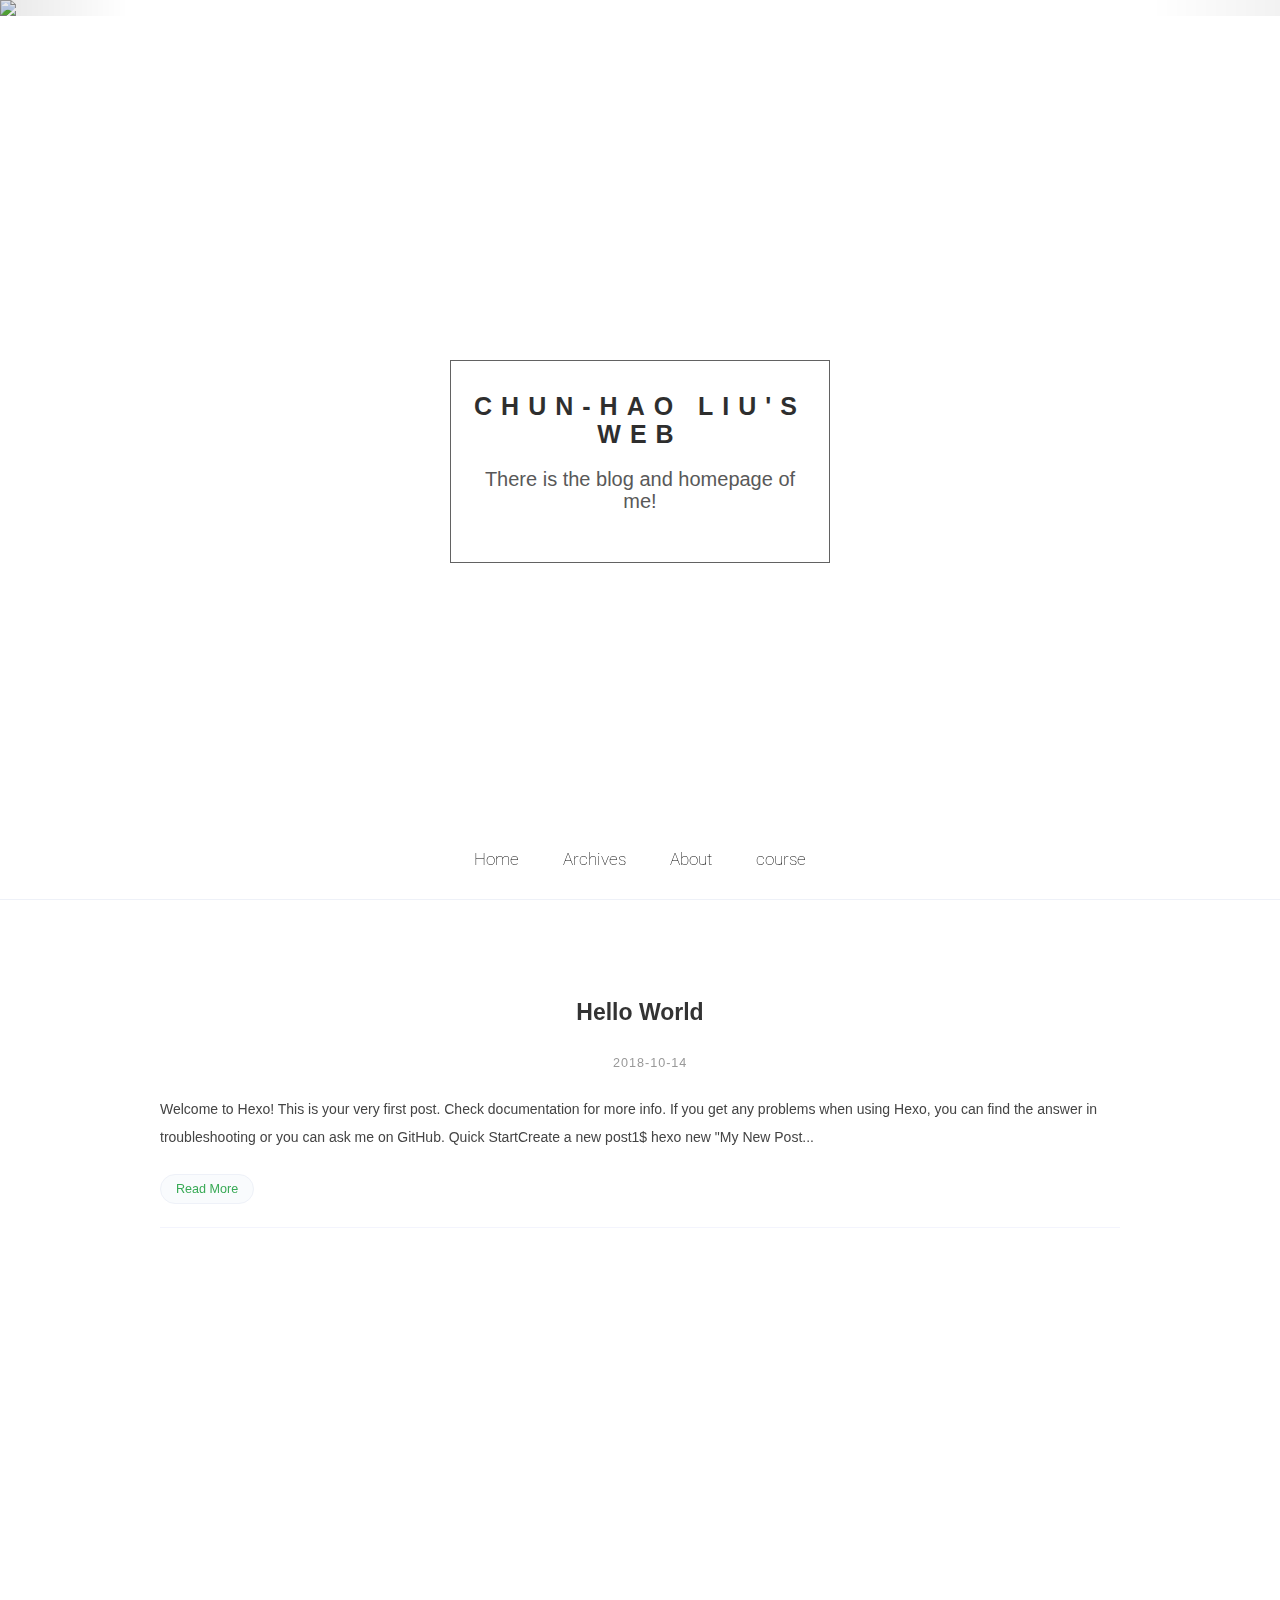
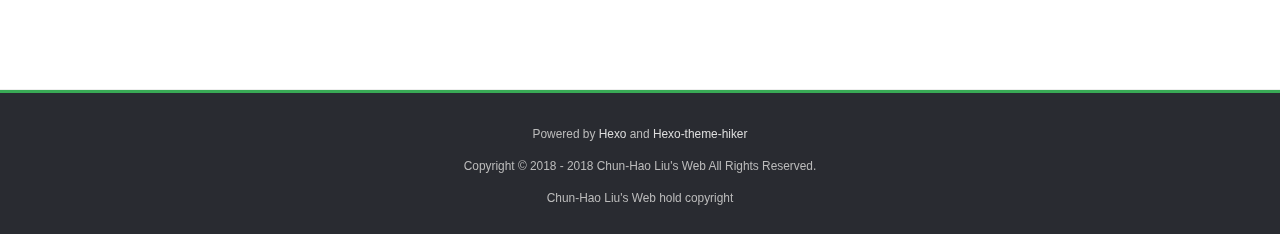
==== commit f6a80017: "Site updated: 2018-10-15 21:00:18" ====
--- a/index.html
+++ b/index.html
@@ -3,21 +3,24 @@
 <head>
   <meta charset="utf-8">
   
-  <title>Chun-Hao Liu</title>
+  <title>Chun-Hao Liu&#39;s Web</title>
   <meta name="viewport" content="width=device-width, initial-scale=1, maximum-scale=1">
   
   
   
   
-  <meta property="og:type" content="website">
-<meta property="og:title" content="Chun-Hao Liu">
+  <meta name="description" content="There is the blog and homepage of me!">
+<meta property="og:type" content="website">
+<meta property="og:title" content="Chun-Hao Liu&#39;s Web">
 <meta property="og:url" content="http://yoursite.com/index.html">
-<meta property="og:site_name" content="Chun-Hao Liu">
+<meta property="og:site_name" content="Chun-Hao Liu&#39;s Web">
+<meta property="og:description" content="There is the blog and homepage of me!">
 <meta property="og:locale" content="zh">
 <meta name="twitter:card" content="summary">
-<meta name="twitter:title" content="Chun-Hao Liu">
-  
-    <link rel="alternate" href="/atom.xml" title="Chun-Hao Liu" type="application/atom+xml">
+<meta name="twitter:title" content="Chun-Hao Liu&#39;s Web">
+<meta name="twitter:description" content="There is the blog and homepage of me!">
+  
+    <link rel="alternate" href="/atom.xml" title="Chun-Hao Liu&#39;s Web" type="application/atom+xml">
   
 
   
@@ -53,8 +56,6 @@
 
   
   
-  
-    <link rel="stylesheet" href="/css/vdonate.css" >
   
 
 </head>
@@ -123,27 +124,6 @@
                       };
                   </script>
                 
-                  
-                    <div class="item">
-                  
-                    <img id="carousel-img2" src="https://source.unsplash.com/collection/954550/1920x1080">
-                  </div>
-
-                  <!-- 自适应大图 -->
-                  <script>
-                      var img2 = new Image();
-                      var imageTag2 = document.getElementById("carousel-img2");
-                      img2.src = imageTag2.src;
-                      img2.onload=function(){
-                        if (img2.width / img2.height <= document.body.clientWidth / document.body.clientHeight) {
-                          imageTag2.style.width = document.body.clientWidth + "px";
-                        } else {
-                          imageTag2.style.height = document.body.clientHeight + "px";
-                          imageTag2.style.marginLeft = -(document.body.clientHeight * img2.width / img2.height - document.body.clientWidth) / 2 + "px";
-                        }
-                      };
-                  </script>
-                
             </div>
 
             <!-- Controls -->
@@ -204,9 +184,9 @@
 
         
           <div class="homelogoback"  style="border: 1px solid #404040;" >
-            <h1><a href="#content" id="logo">Chun-Hao Liu</a></h1>
-            <h3></h3>
-            <h5>Chun-Hao Liu</h5>
+            <h1><a href="#content" id="logo">Chun-Hao Liu&#39;s Web</a></h1>
+            <h3>There is the blog and homepage of me!</h3>
+            <h5></h5>
             <!-- <p><a href="https://github.com/iTimeTraveler" target="_blank">Github</a></p> -->
           </div>
         
@@ -238,11 +218,9 @@
         
           <a id="beautifont" class="main-nav-link" href="/archives">Archives</a>
         
-          <a id="beautifont" class="main-nav-link" href="/categories">Categories</a>
-        
-          <a id="beautifont" class="main-nav-link" href="/tags">Tags</a>
-        
           <a id="beautifont" class="main-nav-link" href="/about">About</a>
+        
+          <a id="beautifont" class="main-nav-link" href="/Course">course</a>
         
       </p>
   </div>
@@ -320,13 +298,10 @@
   <div class="container">
       	<div class="row">
 	      <p> Powered by <a href="http://hexo.io/" target="_blank">Hexo</a> and <a href="https://github.com/iTimeTraveler/hexo-theme-hiker" target="_blank">Hexo-theme-hiker</a> </p>
-	      <p id="copyRightEn">Copyright &copy; 2013 - 2018 Chun-Hao Liu All Rights Reserved.</p>
+	      <p id="copyRightEn">Copyright &copy; 2018 - 2018 Chun-Hao Liu&#39;s Web All Rights Reserved.</p>
 	      
 	      
-    		<p class="busuanzi_uv">
-				UV : <span id="busuanzi_value_site_uv"></span> |  
-				PV : <span id="busuanzi_value_site_pv"></span>
-		    </p>
+  		   	<p id="copyRightCn">Chun-Hao Liu&#39;s Web hold copyright</p>
   		   
 		</div>
 
@@ -356,11 +331,9 @@
   
     <a href="/archives" class="mobile-nav-link">Archives</a>
   
-    <a href="/categories" class="mobile-nav-link">Categories</a>
-  
-    <a href="/tags" class="mobile-nav-link">Tags</a>
-  
     <a href="/about" class="mobile-nav-link">About</a>
+  
+    <a href="/Course" class="mobile-nav-link">Course</a>
   
 </nav> -->
     
@@ -421,9 +394,6 @@
 
 
 
-	<script async src="//dn-lbstatics.qbox.me/busuanzi/2.3/busuanzi.pure.mini.js">
-	</script>
-
 
 
 
@@ -471,10 +441,10 @@
         </div>
          <div id="collapseThree" class="panel-collapse collapse" role="tabpanel" aria-labelledby="headingThree">
           <div class="panel-body">
-            Chun-Hao Liu
+            Chun-Hao Liu&#39;s Web
           </div>
           <div class="panel-body">
-            Copyright © 2018 Chun-Hao Liu All Rights Reserved.
+            Copyright © 2018 Chun-Hao Liu&#39;s Web All Rights Reserved.
           </div>
         </div>
       </div>
--- a/css/style.css
+++ b/css/style.css
@@ -129,7 +129,7 @@
   text-rendering: optimizelegibility;
 }
 ::selection {
-  background: #414141;
+  background: #39aa56;
   color: #fff;
 }
 .article-entry h2,
@@ -137,7 +137,7 @@
 .article-entry h4,
 .article-entry h5,
 .article-entry h6 {
-  color: #414141;
+  color: #39aa56;
 }
 #rocket {
   position: fixed;
@@ -460,12 +460,12 @@
   font-weight: bold;
 }
 .navigater-list>a:hover {
-  color: #414141;
-  border-bottom: 5px solid #414141;
+  color: #39aa56;
+  border-bottom: 5px solid #39aa56;
   text-decoration: none;
 }
 .hr {
-  background: #414141;
+  background: #39aa56;
 }
 .carousel-fade .carousel-inner .item {
   max-width: 100%;
@@ -569,14 +569,14 @@
 }
 .navbar-nav>li>a:hover,
 .navbar-nav>li>a:focus {
-  border-bottom: 5px solid #414141;
-  color: #414141 !important;
+  border-bottom: 5px solid #39aa56;
+  color: #39aa56 !important;
 }
 .navbar-inner {
   min-height: 90px;
   -webkit-box-shadow: 0 0 5px rgba(0,0,0,0.1);
   box-shadow: 0 0 5px rgba(0,0,0,0.1);
-  border-top: 2px solid #414141;
+  border-top: 2px solid #39aa56;
 }
 .brand {
   float: left;
@@ -592,9 +592,9 @@
 }
 @media screen and (max-width: 479px) {
   .brand {
-    display: inline;
-    margin-left: -70px;
-    left: 50%;
+    display: block;
+    margin-left: 0px;
+    left: 0%;
   }
 }
 .brand p {
@@ -652,7 +652,7 @@
 }
 #search-form-wrap .search-form .search-form-submit:hover,
 #search-form-wrap .search-form .search-form-submit:focus {
-  color: #414141;
+  color: #39aa56;
 }
 .search-form-input,
 .search-form-input.ins-search-input,
@@ -782,7 +782,7 @@
   }
 }
 .article-date:hover {
-  color: #414141;
+  color: #39aa56;
 }
 .article-category {
   text-align: center;
@@ -813,7 +813,7 @@
   }
 }
 .article-category-link:hover {
-  color: #414141;
+  color: #39aa56;
 }
 .article-views {
   text-align: center;
@@ -829,7 +829,7 @@
   }
 }
 .article-views:hover {
-  color: #414141;
+  color: #39aa56;
 }
 .article-date,
 .article-category-link,
@@ -890,7 +890,7 @@
   transition: color 0.2s;
 }
 a.article-title:hover {
-  color: #414141;
+  color: #39aa56;
   text-decoration: none;
 }
 .article-entry {
@@ -938,7 +938,7 @@
   text-decoration: none;
 }
 .article-entry a:hover {
-  color: #414141;
+  color: #39aa56;
   text-decoration: none;
 }
 .article-entry ul,
@@ -977,7 +977,7 @@
   font-size: 1.1em;
   color: rgba(44,44,44,0.6);
   margin: 1.4em 0px;
-  border-left: 2px solid #414141;
+  border-left: 2px solid #39aa56;
   background: rgba(208,211,248,0.15);
 }
 .article-entry blockquote p {
@@ -1069,7 +1069,7 @@
   border-radius: 15px;
   background: #f9fbfd;
   border: 1px solid #eef1f8;
-  color: #414141;
+  color: #39aa56;
   text-decoration: none;
   -webkit-transition: all 0.2s ease-in-out;
   -webkit-transition: all 0.2s ease-in-out;
@@ -1078,7 +1078,7 @@
   transition: all 0.2s ease-in-out;
 }
 .article-more-link a:hover {
-  background: #414141;
+  background: #39aa56;
   color: #fff;
   text-decoration: none;
 }
@@ -1414,7 +1414,7 @@
   background-color: transparent !important;
 }
 .nav .active > a {
-  color: #414141;
+  color: #39aa56;
 }
 .nav-link {
   font-family: 'HanHei SC', 'PingFang SC', 'Helvetica Neue', 'Helvetica', 'Microsoft Yahei Light', 'STHeitiSC-Light', 'Arial', sans-serif;
@@ -1422,7 +1422,7 @@
   padding: 1px !important;
 }
 .nav-link:hover {
-  color: #414141;
+  color: #39aa56;
 }
 .nav-child {
   margin-left: 1em;
@@ -1470,10 +1470,10 @@
   font-size: 1.3em;
 }
 .archive-year {
-  color: #414141;
+  color: #39aa56;
 }
 .archive-year:hover {
-  color: #414141;
+  color: #39aa56;
 }
 .archive-year:before {
   font-family: "FontAwesome";
@@ -1490,7 +1490,7 @@
   font-weight: bold;
   color: #33363b;
   text-align: center;
-  border-left: 0px solid #414141;
+  border-left: 0px solid #39aa56;
   background: rgba(208,211,248,0.15);
 }
 .archives-tags-wrap blockquote a {
@@ -1498,14 +1498,14 @@
   margin: 0.2em;
 }
 .archives-tags-wrap blockquote a:hover {
-  color: #414141;
+  color: #39aa56;
 }
 .archive-tag {
   text-transform: none;
-  color: #414141;
+  color: #39aa56;
 }
 .archive-tag:hover {
-  color: #414141;
+  color: #39aa56;
 }
 .archive-tag:before {
   font-family: "FontAwesome";
@@ -1520,9 +1520,9 @@
   font-size: 1.1em;
   font-weight: bold;
   line-height: 1.7em;
-  color: #414141;
+  color: #39aa56;
   text-align: left;
-  border-left: 0px solid #414141;
+  border-left: 0px solid #39aa56;
   background: rgba(208,211,248,0.15);
 }
 .archives-category-wrap blockquote a {
@@ -1530,7 +1530,7 @@
   margin: 0.2em;
 }
 .archives-category-wrap blockquote a:hover {
-  color: #414141;
+  color: #39aa56;
 }
 .archives-category-wrap blockquote a:before {
   font-family: "FontAwesome";
@@ -1539,7 +1539,7 @@
 }
 .archive-category {
   text-transform: none;
-  color: #414141;
+  color: #39aa56;
 }
 .archive-category:before {
   font-family: "FontAwesome";
@@ -1593,7 +1593,7 @@
   -ms-transition: color 0.2s;
   transition: color 0.2s;
   line-height: 1.6em;
-  border-left: 1px solid #414141;
+  border-left: 1px solid #39aa56;
   padding-left: 15px;
 }
 @media screen and (max-width: 479px) {
@@ -1602,7 +1602,7 @@
   }
 }
 .archive-article-title:hover {
-  color: #414141;
+  color: #39aa56;
 }
 .archive-article-footer {
   margin-top: 1em;
@@ -1619,7 +1619,7 @@
   font-family: "futura-pt", Helvetica, Arial, "Hiragino Sans GB", "Hiragino Sans GB W3", Microsoft JhengHei, WenQuanYi Micro Hei, "Microsoft YaHei", sans-serif;
 }
 .archive-article-date:hover {
-  color: #414141;
+  color: #39aa56;
 }
 #page-nav {
   margin: 50px auto;
@@ -1647,7 +1647,7 @@
   text-decoration: none;
 }
 #page-nav a:hover {
-  background: #414141;
+  background: #39aa56;
   color: #fff;
 }
 #page-nav .prev {
@@ -1685,7 +1685,7 @@
   text-decoration: none;
 }
 #footer a:hover {
-  color: #414141;
+  color: #39aa56;
   text-decoration: none;
 }
 #footer-info {
@@ -2054,7 +2054,7 @@
   display: inline-block;
 }
 .ins-close:hover {
-  color: #414141;
+  color: #39aa56;
 }
 .ins-search-container {
   left: 50%;
@@ -2129,7 +2129,7 @@
 .ins-section .ins-search-item:hover,
 .ins-section .ins-search-item.active {
   color: #fff;
-  background: #414141;
+  background: #39aa56;
 }
 .ins-section .ins-search-item:hover .ins-slug,
 .ins-section .ins-search-item.active .ins-slug,
@@ -2165,7 +2165,7 @@
   text-decoration: none;
 }
 .widget a:hover {
-  color: #414141;
+  color: #39aa56;
   text-decoration: none;
 }
 .widget ul ul,
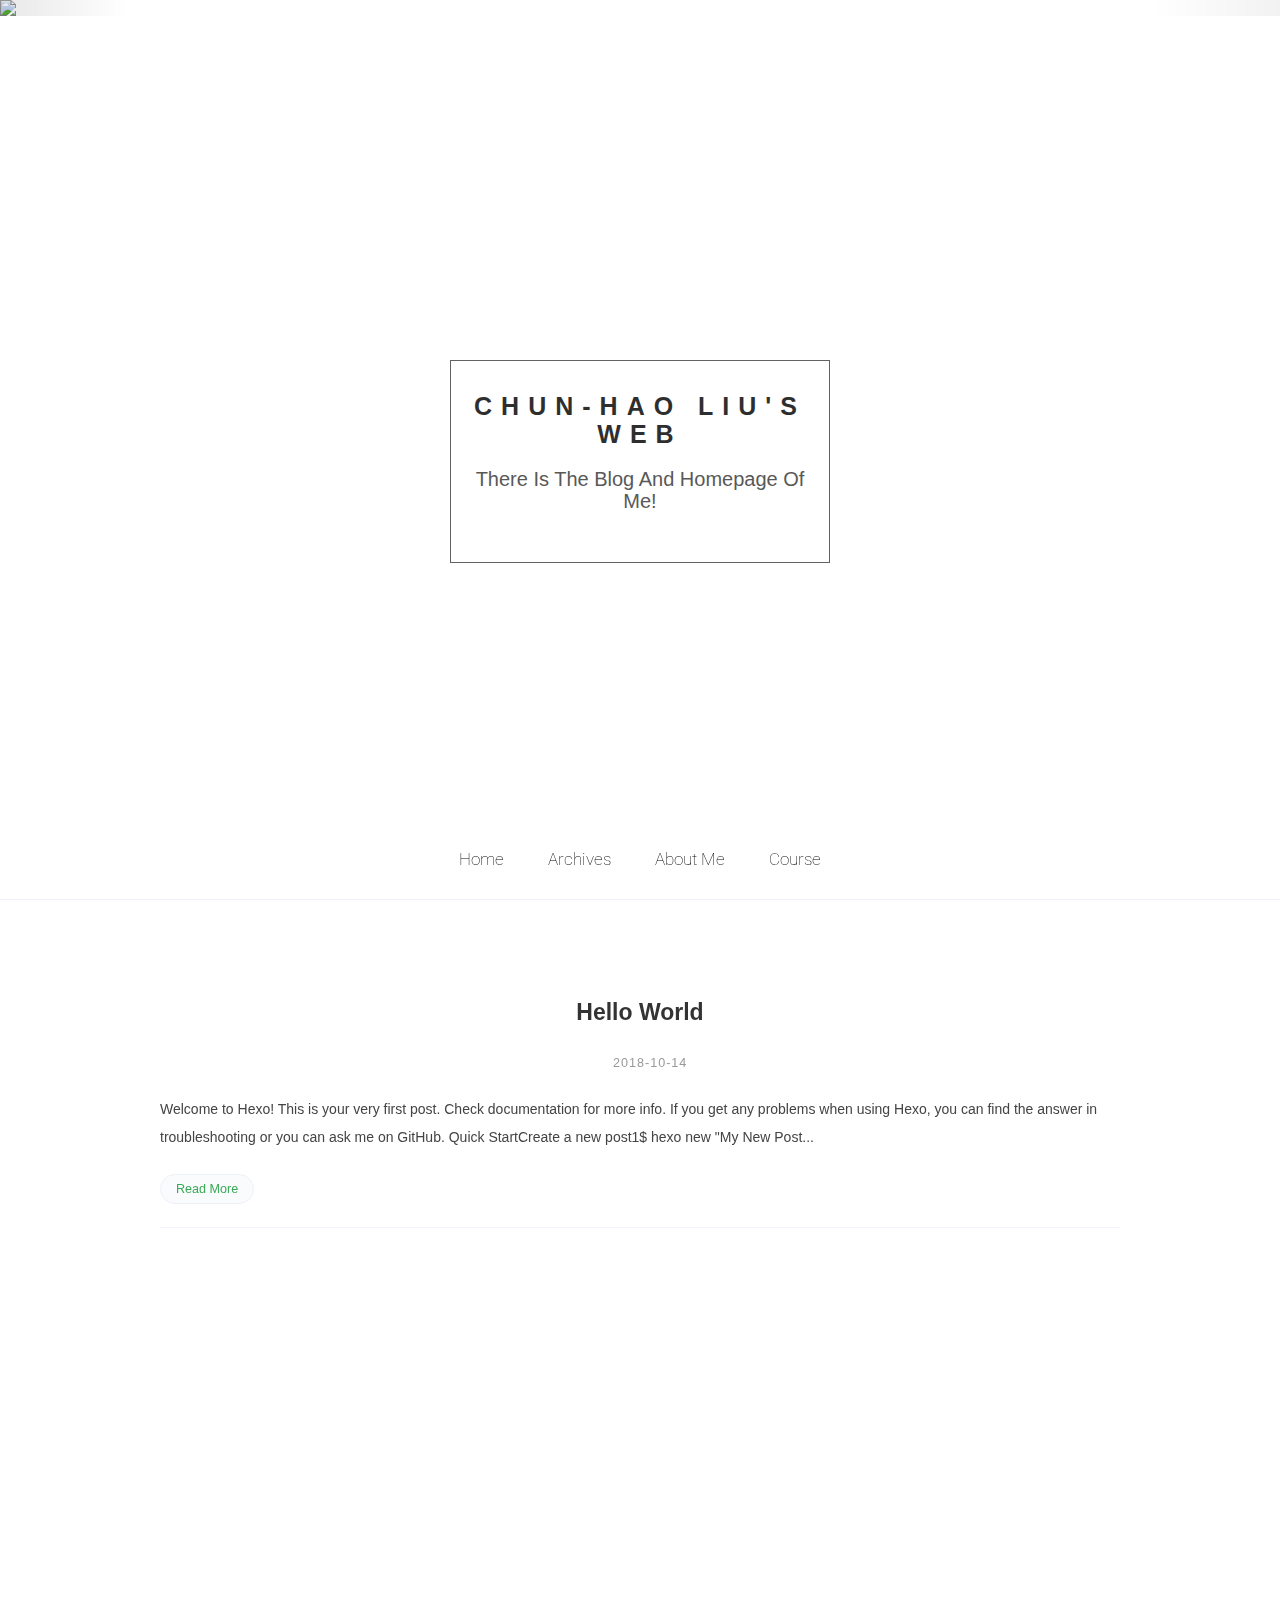
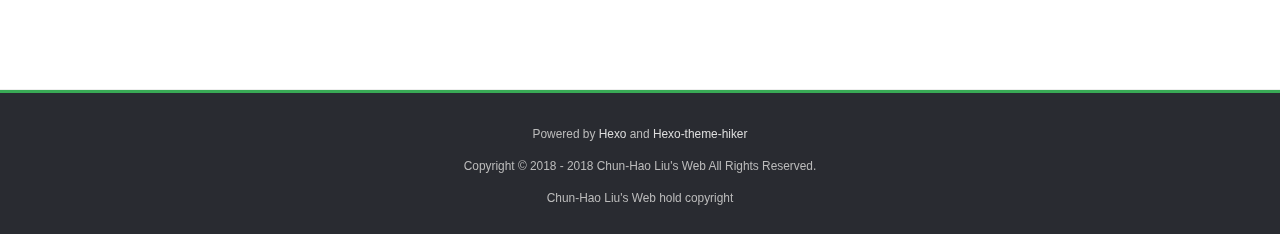
==== commit 9ad4893f: "Site updated: 2018-10-15 21:47:27" ====
--- a/index.html
+++ b/index.html
@@ -218,7 +218,7 @@
         
           <a id="beautifont" class="main-nav-link" href="/archives">Archives</a>
         
-          <a id="beautifont" class="main-nav-link" href="/about">About</a>
+          <a id="beautifont" class="main-nav-link" href="/about">about me</a>
         
           <a id="beautifont" class="main-nav-link" href="/Course">course</a>
         
@@ -331,7 +331,7 @@
   
     <a href="/archives" class="mobile-nav-link">Archives</a>
   
-    <a href="/about" class="mobile-nav-link">About</a>
+    <a href="/about" class="mobile-nav-link">About me</a>
   
     <a href="/Course" class="mobile-nav-link">Course</a>
   
--- a/css/home.css
+++ b/css/home.css
@@ -13,7 +13,8 @@
 
 #header {
 	height: 100%;
-    overflow: hidden;
+	overflow: hidden;
+	text-transform: capitalize;
 }
 
 .section-intro {
@@ -55,7 +56,8 @@
     -webkit-user-select: none;
     -ms-user-select: none;
     -khtml-user-select: none;
-    user-select: none;
+	user-select: none;
+	text-transform: capitalize;
 }
 /*.intro-logo:before{
     content: "";
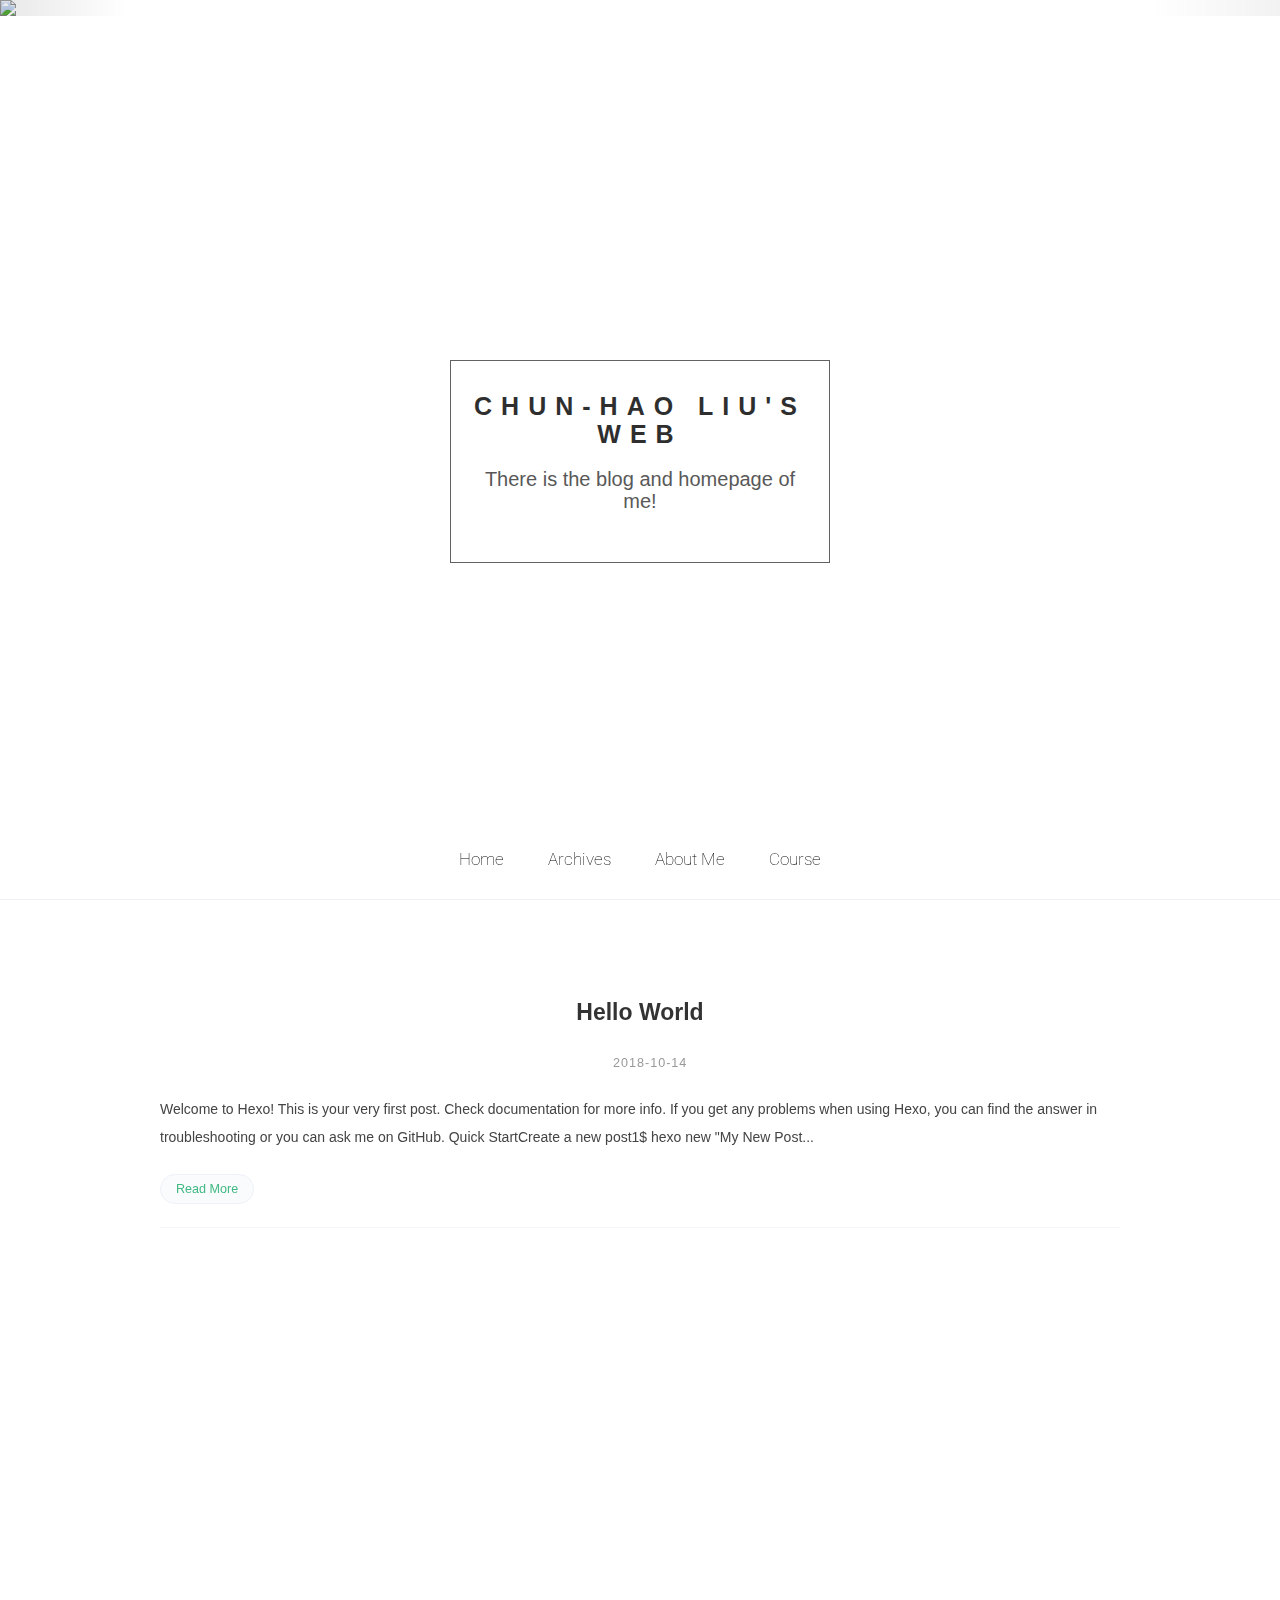
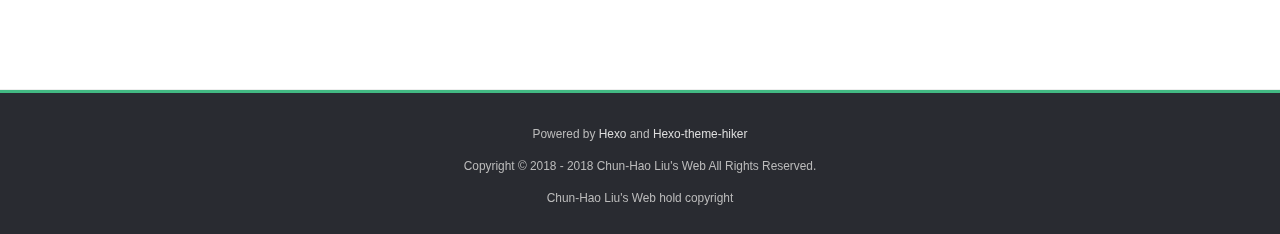
==== commit cccccb6c: "Site updated: 2018-10-15 22:10:40" ====
--- a/index.html
+++ b/index.html
@@ -220,7 +220,7 @@
         
           <a id="beautifont" class="main-nav-link" href="/about">about me</a>
         
-          <a id="beautifont" class="main-nav-link" href="/Course">course</a>
+          <a id="beautifont" class="main-nav-link" href="/course">course</a>
         
       </p>
   </div>
@@ -333,7 +333,7 @@
   
     <a href="/about" class="mobile-nav-link">About me</a>
   
-    <a href="/Course" class="mobile-nav-link">Course</a>
+    <a href="/course" class="mobile-nav-link">Course</a>
   
 </nav> -->
     
--- a/css/style.css
+++ b/css/style.css
@@ -129,7 +129,7 @@
   text-rendering: optimizelegibility;
 }
 ::selection {
-  background: #39aa56;
+  background: #42b983;
   color: #fff;
 }
 .article-entry h2,
@@ -137,7 +137,7 @@
 .article-entry h4,
 .article-entry h5,
 .article-entry h6 {
-  color: #39aa56;
+  color: #42b983;
 }
 #rocket {
   position: fixed;
@@ -460,12 +460,12 @@
   font-weight: bold;
 }
 .navigater-list>a:hover {
-  color: #39aa56;
-  border-bottom: 5px solid #39aa56;
+  color: #42b983;
+  border-bottom: 5px solid #42b983;
   text-decoration: none;
 }
 .hr {
-  background: #39aa56;
+  background: #42b983;
 }
 .carousel-fade .carousel-inner .item {
   max-width: 100%;
@@ -569,14 +569,14 @@
 }
 .navbar-nav>li>a:hover,
 .navbar-nav>li>a:focus {
-  border-bottom: 5px solid #39aa56;
-  color: #39aa56 !important;
+  border-bottom: 5px solid #42b983;
+  color: #42b983 !important;
 }
 .navbar-inner {
   min-height: 90px;
   -webkit-box-shadow: 0 0 5px rgba(0,0,0,0.1);
   box-shadow: 0 0 5px rgba(0,0,0,0.1);
-  border-top: 2px solid #39aa56;
+  border-top: 2px solid #42b983;
 }
 .brand {
   float: left;
@@ -652,7 +652,7 @@
 }
 #search-form-wrap .search-form .search-form-submit:hover,
 #search-form-wrap .search-form .search-form-submit:focus {
-  color: #39aa56;
+  color: #42b983;
 }
 .search-form-input,
 .search-form-input.ins-search-input,
@@ -782,7 +782,7 @@
   }
 }
 .article-date:hover {
-  color: #39aa56;
+  color: #42b983;
 }
 .article-category {
   text-align: center;
@@ -813,7 +813,7 @@
   }
 }
 .article-category-link:hover {
-  color: #39aa56;
+  color: #42b983;
 }
 .article-views {
   text-align: center;
@@ -829,7 +829,7 @@
   }
 }
 .article-views:hover {
-  color: #39aa56;
+  color: #42b983;
 }
 .article-date,
 .article-category-link,
@@ -890,7 +890,7 @@
   transition: color 0.2s;
 }
 a.article-title:hover {
-  color: #39aa56;
+  color: #42b983;
   text-decoration: none;
 }
 .article-entry {
@@ -938,7 +938,7 @@
   text-decoration: none;
 }
 .article-entry a:hover {
-  color: #39aa56;
+  color: #42b983;
   text-decoration: none;
 }
 .article-entry ul,
@@ -977,7 +977,7 @@
   font-size: 1.1em;
   color: rgba(44,44,44,0.6);
   margin: 1.4em 0px;
-  border-left: 2px solid #39aa56;
+  border-left: 2px solid #42b983;
   background: rgba(208,211,248,0.15);
 }
 .article-entry blockquote p {
@@ -1069,7 +1069,7 @@
   border-radius: 15px;
   background: #f9fbfd;
   border: 1px solid #eef1f8;
-  color: #39aa56;
+  color: #42b983;
   text-decoration: none;
   -webkit-transition: all 0.2s ease-in-out;
   -webkit-transition: all 0.2s ease-in-out;
@@ -1078,7 +1078,7 @@
   transition: all 0.2s ease-in-out;
 }
 .article-more-link a:hover {
-  background: #39aa56;
+  background: #42b983;
   color: #fff;
   text-decoration: none;
 }
@@ -1414,7 +1414,7 @@
   background-color: transparent !important;
 }
 .nav .active > a {
-  color: #39aa56;
+  color: #42b983;
 }
 .nav-link {
   font-family: 'HanHei SC', 'PingFang SC', 'Helvetica Neue', 'Helvetica', 'Microsoft Yahei Light', 'STHeitiSC-Light', 'Arial', sans-serif;
@@ -1422,7 +1422,7 @@
   padding: 1px !important;
 }
 .nav-link:hover {
-  color: #39aa56;
+  color: #42b983;
 }
 .nav-child {
   margin-left: 1em;
@@ -1470,10 +1470,10 @@
   font-size: 1.3em;
 }
 .archive-year {
-  color: #39aa56;
+  color: #42b983;
 }
 .archive-year:hover {
-  color: #39aa56;
+  color: #42b983;
 }
 .archive-year:before {
   font-family: "FontAwesome";
@@ -1490,7 +1490,7 @@
   font-weight: bold;
   color: #33363b;
   text-align: center;
-  border-left: 0px solid #39aa56;
+  border-left: 0px solid #42b983;
   background: rgba(208,211,248,0.15);
 }
 .archives-tags-wrap blockquote a {
@@ -1498,14 +1498,14 @@
   margin: 0.2em;
 }
 .archives-tags-wrap blockquote a:hover {
-  color: #39aa56;
+  color: #42b983;
 }
 .archive-tag {
   text-transform: none;
-  color: #39aa56;
+  color: #42b983;
 }
 .archive-tag:hover {
-  color: #39aa56;
+  color: #42b983;
 }
 .archive-tag:before {
   font-family: "FontAwesome";
@@ -1520,9 +1520,9 @@
   font-size: 1.1em;
   font-weight: bold;
   line-height: 1.7em;
-  color: #39aa56;
+  color: #42b983;
   text-align: left;
-  border-left: 0px solid #39aa56;
+  border-left: 0px solid #42b983;
   background: rgba(208,211,248,0.15);
 }
 .archives-category-wrap blockquote a {
@@ -1530,7 +1530,7 @@
   margin: 0.2em;
 }
 .archives-category-wrap blockquote a:hover {
-  color: #39aa56;
+  color: #42b983;
 }
 .archives-category-wrap blockquote a:before {
   font-family: "FontAwesome";
@@ -1539,7 +1539,7 @@
 }
 .archive-category {
   text-transform: none;
-  color: #39aa56;
+  color: #42b983;
 }
 .archive-category:before {
   font-family: "FontAwesome";
@@ -1593,7 +1593,7 @@
   -ms-transition: color 0.2s;
   transition: color 0.2s;
   line-height: 1.6em;
-  border-left: 1px solid #39aa56;
+  border-left: 1px solid #42b983;
   padding-left: 15px;
 }
 @media screen and (max-width: 479px) {
@@ -1602,7 +1602,7 @@
   }
 }
 .archive-article-title:hover {
-  color: #39aa56;
+  color: #42b983;
 }
 .archive-article-footer {
   margin-top: 1em;
@@ -1619,7 +1619,7 @@
   font-family: "futura-pt", Helvetica, Arial, "Hiragino Sans GB", "Hiragino Sans GB W3", Microsoft JhengHei, WenQuanYi Micro Hei, "Microsoft YaHei", sans-serif;
 }
 .archive-article-date:hover {
-  color: #39aa56;
+  color: #42b983;
 }
 #page-nav {
   margin: 50px auto;
@@ -1647,7 +1647,7 @@
   text-decoration: none;
 }
 #page-nav a:hover {
-  background: #39aa56;
+  background: #42b983;
   color: #fff;
 }
 #page-nav .prev {
@@ -1685,7 +1685,7 @@
   text-decoration: none;
 }
 #footer a:hover {
-  color: #39aa56;
+  color: #42b983;
   text-decoration: none;
 }
 #footer-info {
@@ -2054,7 +2054,7 @@
   display: inline-block;
 }
 .ins-close:hover {
-  color: #39aa56;
+  color: #42b983;
 }
 .ins-search-container {
   left: 50%;
@@ -2129,7 +2129,7 @@
 .ins-section .ins-search-item:hover,
 .ins-section .ins-search-item.active {
   color: #fff;
-  background: #39aa56;
+  background: #42b983;
 }
 .ins-section .ins-search-item:hover .ins-slug,
 .ins-section .ins-search-item.active .ins-slug,
@@ -2165,7 +2165,7 @@
   text-decoration: none;
 }
 .widget a:hover {
-  color: #39aa56;
+  color: #42b983;
   text-decoration: none;
 }
 .widget ul ul,
--- a/css/home.css
+++ b/css/home.css
@@ -14,7 +14,7 @@
 #header {
 	height: 100%;
 	overflow: hidden;
-	text-transform: capitalize;
+	
 }
 
 .section-intro {
